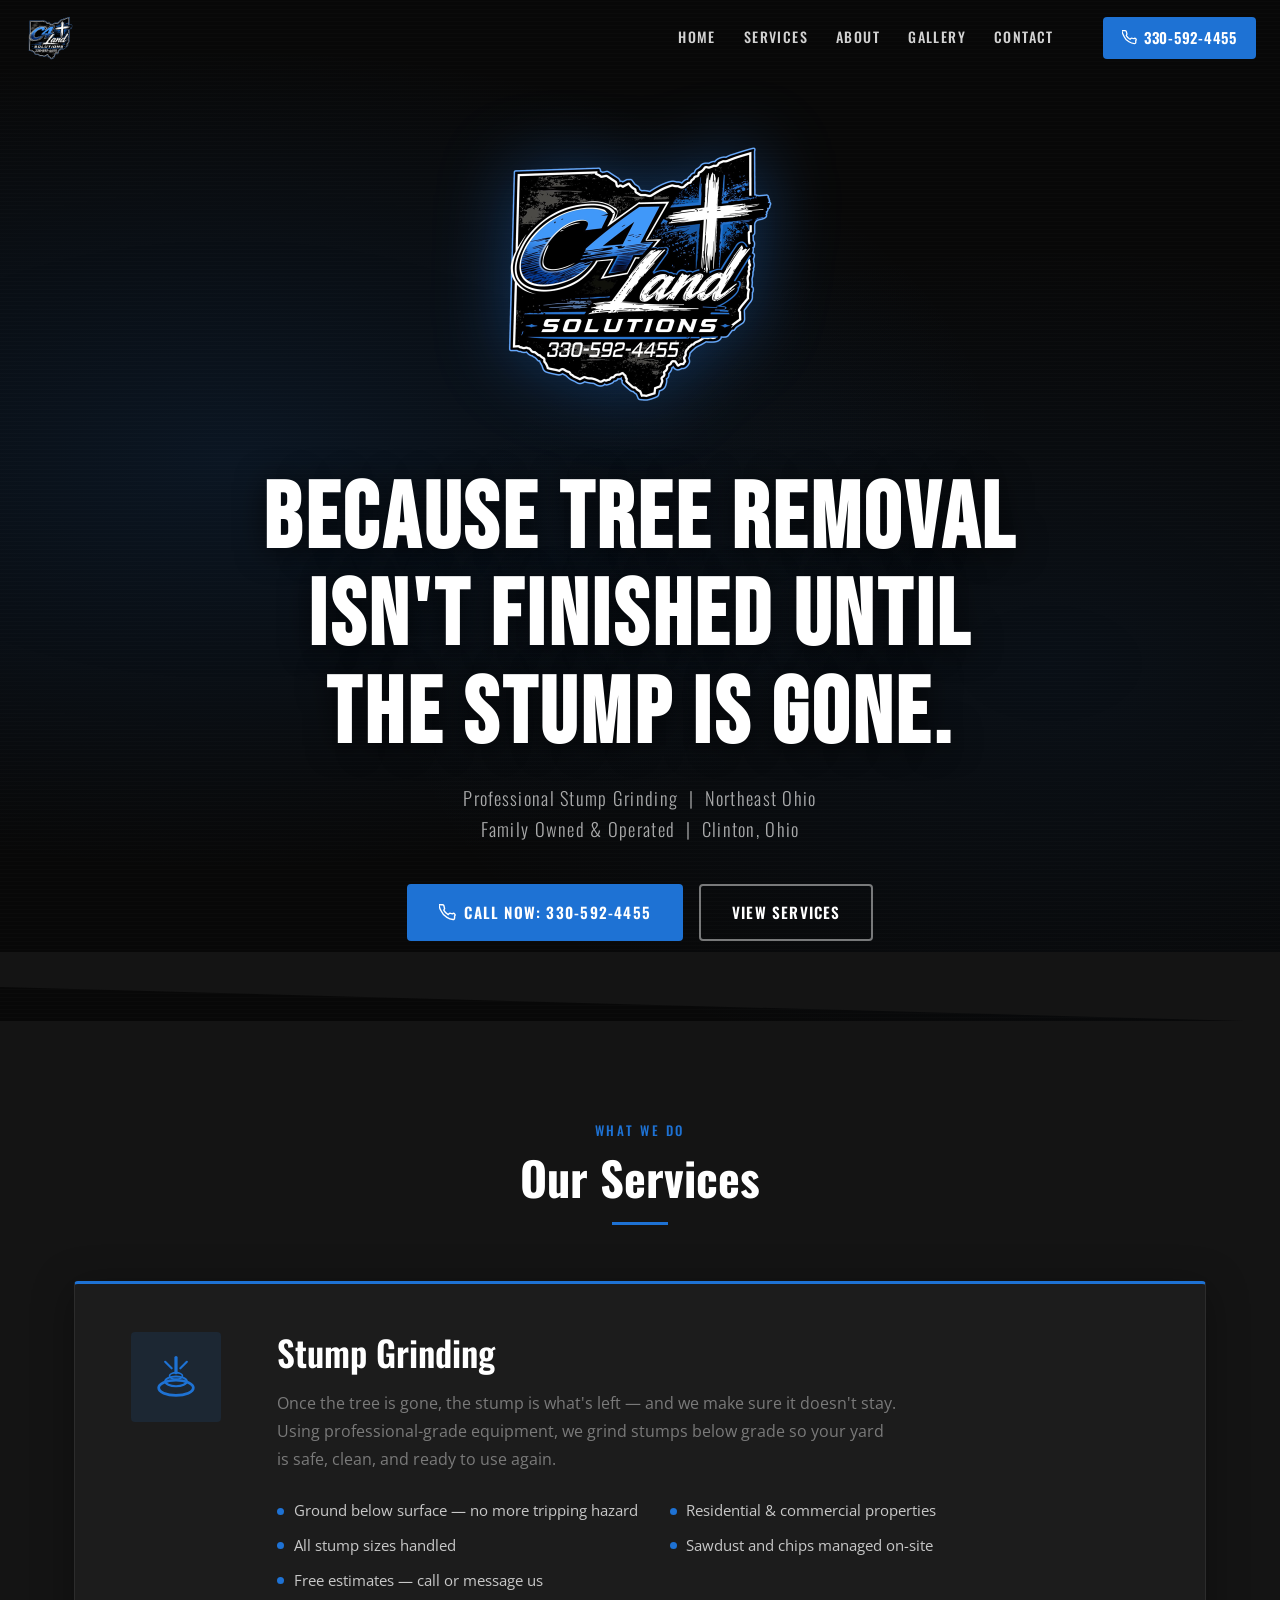
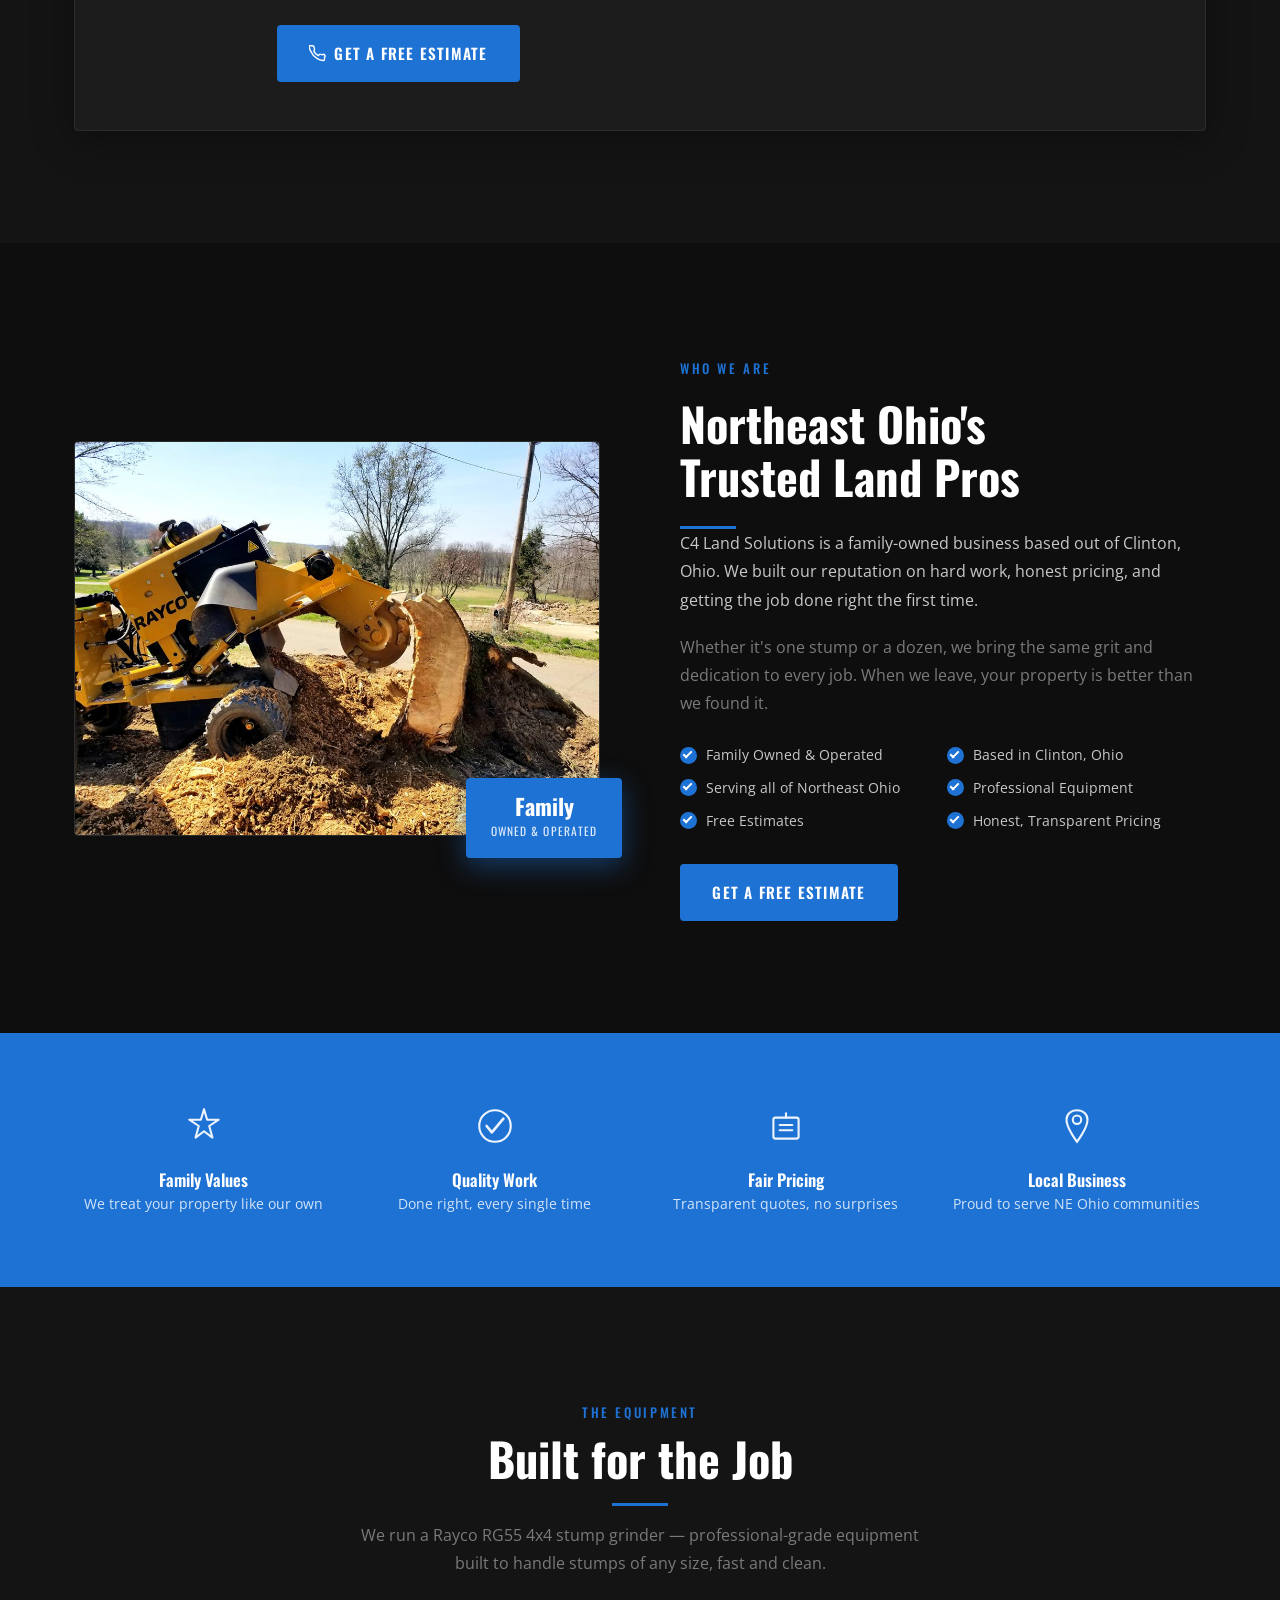
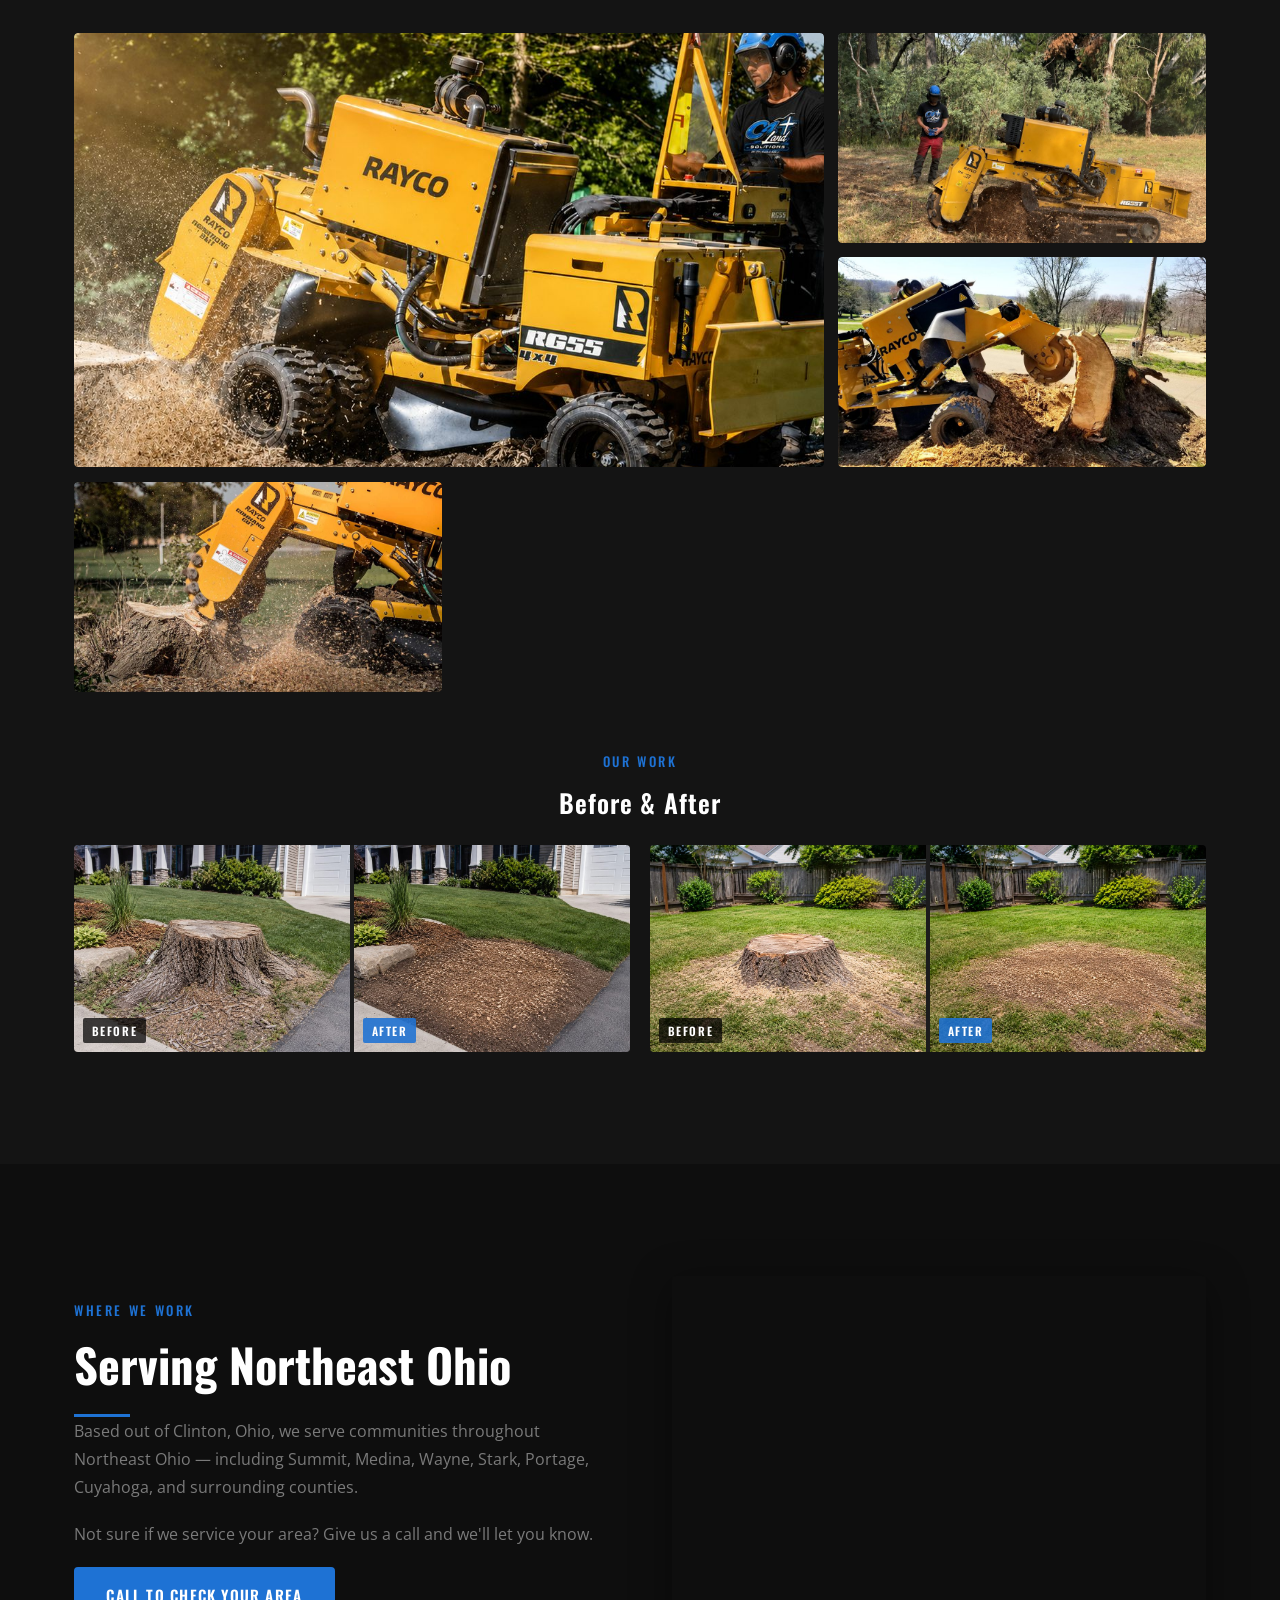
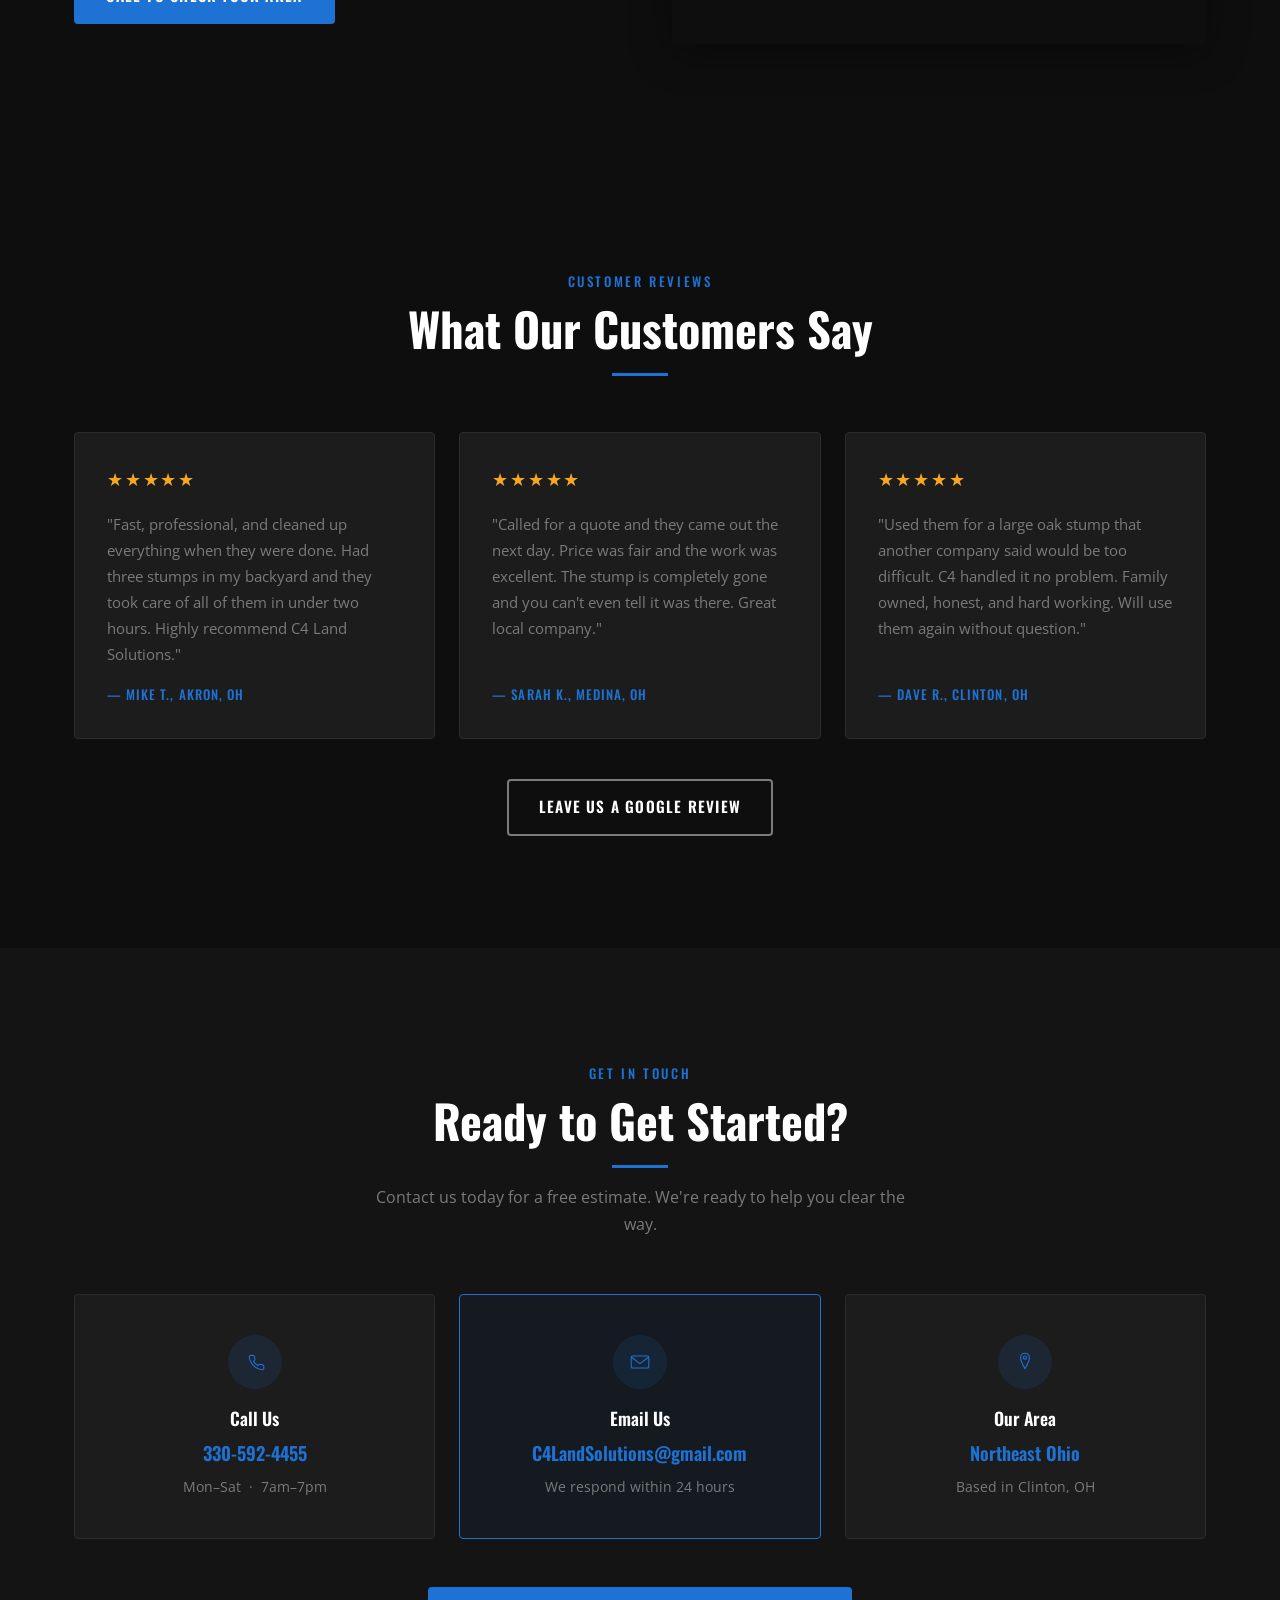
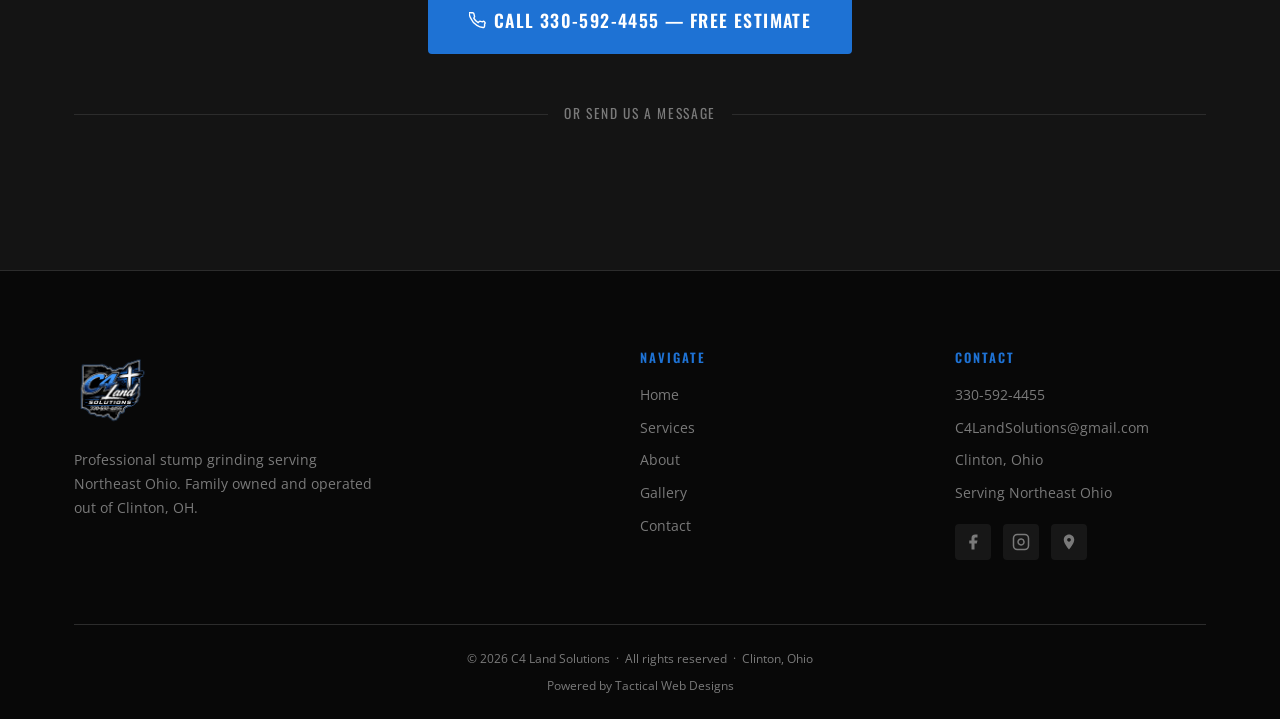
==== index.html @ 0bd0b74a "Add Google Map embed and testimonials section - Service area section: two-column layout with embedde" ====
<!DOCTYPE html>
<html lang="en">
<head>
  <meta charset="UTF-8">
  <meta name="viewport" content="width=device-width, initial-scale=1.0">
  <meta name="description" content="C4 Land Solutions - Professional stump grinding in Northeast Ohio. Family owned, based in Clinton, OH. Free estimates. Call 330-592-4455.">
  <title>C4 Land Solutions | Stump Grinding | Northeast Ohio</title>

  <!-- Canonical -->
  <link rel="canonical" href="https://c4landsolutions.com">

  <!-- Geo -->
  <meta name="geo.region" content="US-OH">
  <meta name="geo.placename" content="Clinton, Ohio">
  <meta name="geo.position" content="40.9267;-81.6068">
  <meta name="ICBM" content="40.9267, -81.6068">

  <!-- Open Graph -->
  <meta property="og:type" content="website">
  <meta property="og:url" content="https://c4landsolutions.com">
  <meta property="og:title" content="C4 Land Solutions | Stump Grinding | Northeast Ohio">
  <meta property="og:description" content="Professional stump grinding in Northeast Ohio. Family owned, based in Clinton, OH. Free estimates. Call 330-592-4455.">
  <meta property="og:image" content="https://c4landsolutions.com/images/optimized/logo.png">
  <meta property="og:image:width" content="640">
  <meta property="og:image:height" content="648">
  <meta property="og:image:alt" content="C4 Land Solutions logo">
  <meta property="og:locale" content="en_US">
  <meta property="og:site_name" content="C4 Land Solutions">

  <!-- Twitter Card -->
  <meta name="twitter:card" content="summary_large_image">
  <meta name="twitter:title" content="C4 Land Solutions | Stump Grinding | Northeast Ohio">
  <meta name="twitter:description" content="Professional stump grinding in Northeast Ohio. Family owned, based in Clinton, OH. Free estimates. Call 330-592-4455.">
  <meta name="twitter:image" content="https://c4landsolutions.com/images/optimized/logo.png">

  <!-- JSON-LD: LocalBusiness -->
  <script type="application/ld+json">
  {
    "@context": "https://schema.org",
    "@type": ["LocalBusiness", "HomeAndConstructionBusiness"],
    "@id": "https://c4landsolutions.com",
    "name": "C4 Land Solutions",
    "description": "Professional stump grinding serving Northeast Ohio. Family owned and operated out of Clinton, OH.",
    "url": "https://c4landsolutions.com",
    "telephone": "+13305924455",
    "email": "C4LandSolutions@gmail.com",
    "logo": "https://c4landsolutions.com/images/optimized/logo.png",
    "image": "https://c4landsolutions.com/images/optimized/logo.png",
    "priceRange": "$$",
    "address": {
      "@type": "PostalAddress",
      "addressLocality": "Clinton",
      "addressRegion": "OH",
      "addressCountry": "US"
    },
    "geo": {
      "@type": "GeoCoordinates",
      "latitude": 40.9267,
      "longitude": -81.6068
    },
    "areaServed": [
      { "@type": "County", "name": "Summit County", "addressRegion": "OH" },
      { "@type": "County", "name": "Medina County", "addressRegion": "OH" },
      { "@type": "County", "name": "Wayne County", "addressRegion": "OH" },
      { "@type": "County", "name": "Stark County", "addressRegion": "OH" },
      { "@type": "County", "name": "Portage County", "addressRegion": "OH" },
      { "@type": "County", "name": "Cuyahoga County", "addressRegion": "OH" }
    ],
    "hasOfferCatalog": {
      "@type": "OfferCatalog",
      "name": "Stump Grinding Services",
      "itemListElement": [
        { "@type": "Offer", "itemOffered": { "@type": "Service", "name": "Stump Grinding" } }
      ]
    },
    "sameAs": [
      "https://maps.app.goo.gl/whYMiTppYNXz398WA",
      "https://www.facebook.com/profile.php?id=61589663440318",
      "https://www.instagram.com/c4landsolutions/"
    ]
  }
  </script>

  <!-- JSON-LD: FAQ -->
  <script type="application/ld+json">
  {
    "@context": "https://schema.org",
    "@type": "FAQPage",
    "mainEntity": [
      {
        "@type": "Question",
        "name": "How much does stump grinding cost?",
        "acceptedAnswer": {
          "@type": "Answer",
          "text": "Stump grinding costs vary based on the size and number of stumps. C4 Land Solutions offers free estimates — call 330-592-4455 to get a quote for your property."
        }
      },
      {
        "@type": "Question",
        "name": "How long does stump grinding take?",
        "acceptedAnswer": {
          "@type": "Answer",
          "text": "Most residential stumps can be ground in 30 minutes to a few hours depending on size and accessibility. C4 Land Solutions works efficiently to minimize disruption to your property."
        }
      },
      {
        "@type": "Question",
        "name": "How deep do you grind the stump?",
        "acceptedAnswer": {
          "@type": "Answer",
          "text": "We grind stumps below grade — typically 6 to 12 inches below the surface — so the area can be seeded, filled, or built over without any stump interference."
        }
      },
      {
        "@type": "Question",
        "name": "Do you service my area in Northeast Ohio?",
        "acceptedAnswer": {
          "@type": "Answer",
          "text": "C4 Land Solutions serves Summit, Medina, Wayne, Stark, Portage, Cuyahoga, and surrounding counties in Northeast Ohio. Call 330-592-4455 to confirm we cover your location."
        }
      },
      {
        "@type": "Question",
        "name": "What happens to the wood chips after grinding?",
        "acceptedAnswer": {
          "@type": "Answer",
          "text": "The sawdust and wood chips produced during stump grinding are managed on-site. We leave the area clean and ready for your next project."
        }
      }
    ]
  }
  </script>

  <link rel="icon" type="image/png" href="images/optimized/favicon.png">
  <link rel="preconnect" href="https://fonts.googleapis.com">
  <link rel="preconnect" href="https://fonts.gstatic.com" crossorigin>
  <link href="https://fonts.googleapis.com/css2?family=Bebas+Neue&family=Oswald:wght@300;400;500;600;700&family=Open+Sans:wght@400;500;600&display=swap" rel="stylesheet">
  <link rel="stylesheet" href="css/styles.css">
  <script async defer src="https://app.visitortracking.com/assets/js/tracer.js"></script>
  <script>
    function init_tracer() {
      var tracer = new Tracer({
        websiteId: '1812bc40-e58f-4e08-8de2-85ec61a97bb6',
        async: true,
        debug: false
      });
    }
  </script>
</head>
<body>

  <!-- NAVIGATION -->
  <nav class="navbar" id="navbar">
    <div class="nav-container">
      <a href="#home" class="nav-logo">
        <img src="images/optimized/logo.png" alt="C4 Land Solutions" width="640" height="648">
      </a>
      <ul class="nav-menu" id="navMenu">
        <li><a href="#home" class="nav-link">Home</a></li>
        <li><a href="#services" class="nav-link">Services</a></li>
        <li><a href="#about" class="nav-link">About</a></li>
        <li><a href="#gallery" class="nav-link">Gallery</a></li>
        <li><a href="#contact" class="nav-link">Contact</a></li>
      </ul>
      <a href="tel:3305924455" class="nav-cta">
        <svg viewBox="0 0 24 24" fill="none" stroke="currentColor" stroke-width="2"><path d="M22 16.92v3a2 2 0 01-2.18 2 19.79 19.79 0 01-8.63-3.07A19.5 19.5 0 013.07 9.81a19.79 19.79 0 01-3.07-8.68A2 2 0 012 1h3a2 2 0 012 1.72c.127.96.361 1.903.7 2.81a2 2 0 01-.45 2.11L6.91 8.92a16 16 0 006 6l1.27-1.27a2 2 0 012.11-.45c.907.339 1.85.573 2.81.7A2 2 0 0122 16.92z"/></svg>
        330-592-4455
      </a>
      <button class="nav-toggle" id="navToggle" aria-label="Open menu" aria-controls="navMenu" aria-expanded="false">
        <span></span><span></span><span></span>
      </button>
    </div>
  </nav>

  <!-- HERO -->
  <section id="home" class="hero">
    <div class="hero-bg"></div>
    <div class="hero-content">
      <img src="images/optimized/logo.png" alt="C4 Land Solutions" class="hero-logo" width="640" height="648" fetchpriority="high">
      <h1 class="hero-headline">Because Tree Removal<br>Isn't Finished Until<br>the Stump Is Gone.</h1>
      <p class="hero-sub">Professional Stump Grinding &nbsp;|&nbsp; Northeast Ohio<br>Family Owned &amp; Operated &nbsp;|&nbsp; Clinton, Ohio</p>
      <div class="hero-ctas">
        <a href="tel:3305924455" class="btn btn-primary">
          <svg viewBox="0 0 24 24" fill="none" stroke="currentColor" stroke-width="2" class="btn-icon"><path d="M22 16.92v3a2 2 0 01-2.18 2 19.79 19.79 0 01-8.63-3.07A19.5 19.5 0 013.07 9.81a19.79 19.79 0 01-3.07-8.68A2 2 0 012 1h3a2 2 0 012 1.72c.127.96.361 1.903.7 2.81a2 2 0 01-.45 2.11L6.91 8.92a16 16 0 006 6l1.27-1.27a2 2 0 012.11-.45c.907.339 1.85.573 2.81.7A2 2 0 0122 16.92z"/></svg>
          Call Now: 330-592-4455
        </a>
        <a href="#services" class="btn btn-outline">View Services</a>
      </div>
    </div>
    <div class="hero-wave">
      <svg viewBox="0 0 1440 70" xmlns="http://www.w3.org/2000/svg" preserveAspectRatio="none">
        <polygon points="0,0 1440,0 1440,70 0,35" fill="#141414"/>
      </svg>
    </div>
  </section>

  <!-- SERVICES -->
  <section id="services" class="services">
    <div class="container">
      <div class="section-header">
        <span class="eyebrow">What We Do</span>
        <h2>Our Services</h2>
        <div class="divider"></div>
      </div>
      <div class="service-feature">
        <div class="service-feature-icon">
          <svg class="service-icon-lg" viewBox="0 0 48 48" fill="none" xmlns="http://www.w3.org/2000/svg">
            <ellipse cx="24" cy="34" rx="16" ry="7" stroke="currentColor" stroke-width="2.5"/>
            <ellipse cx="24" cy="28" rx="10" ry="4.5" stroke="currentColor" stroke-width="2"/>
            <ellipse cx="24" cy="23" rx="6" ry="3" stroke="currentColor" stroke-width="1.5"/>
            <line x1="24" y1="6" x2="24" y2="20" stroke="currentColor" stroke-width="3" stroke-linecap="round"/>
            <line x1="14" y1="10" x2="20" y2="16" stroke="currentColor" stroke-width="2" stroke-linecap="round"/>
            <line x1="34" y1="10" x2="28" y2="16" stroke="currentColor" stroke-width="2" stroke-linecap="round"/>
          </svg>
        </div>
        <div class="service-feature-body">
          <h3>Stump Grinding</h3>
          <p>Once the tree is gone, the stump is what's left — and we make sure it doesn't stay. Using professional-grade equipment, we grind stumps below grade so your yard is safe, clean, and ready to use again.</p>
          <ul class="service-feature-list">
            <li>Ground below surface — no more tripping hazard</li>
            <li>Residential &amp; commercial properties</li>
            <li>All stump sizes handled</li>
            <li>Sawdust and chips managed on-site</li>
            <li>Free estimates — call or message us</li>
          </ul>
          <a href="tel:3305924455" class="btn btn-primary">
            <svg viewBox="0 0 24 24" fill="none" stroke="currentColor" stroke-width="2" class="btn-icon"><path d="M22 16.92v3a2 2 0 01-2.18 2 19.79 19.79 0 01-8.63-3.07A19.5 19.5 0 013.07 9.81a19.79 19.79 0 01-3.07-8.68A2 2 0 012 1h3a2 2 0 012 1.72c.127.96.361 1.903.7 2.81a2 2 0 01-.45 2.11L6.91 8.92a16 16 0 006 6l1.27-1.27a2 2 0 012.11-.45c.907.339 1.85.573 2.81.7A2 2 0 0122 16.92z"/></svg>
            Get a Free Estimate
          </a>
        </div>
      </div>
    </div>
  </section>

  <!-- ABOUT -->
  <section id="about" class="about">
    <div class="container">
      <div class="about-grid">
        <div class="about-media">
          <div class="about-img-box">
            <img src="images/optimized/grinder-2.jpg" alt="C4 Land Solutions stump grinding equipment at work" class="about-img" width="1000" height="750" loading="lazy">
          </div>
          <div class="about-badge">
            <span class="badge-top">Family</span>
            <span class="badge-bot">Owned &amp; Operated</span>
          </div>
        </div>
        <div class="about-content">
          <span class="eyebrow">Who We Are</span>
          <h2>Northeast Ohio's<br>Trusted Land Pros</h2>
          <div class="divider left"></div>
          <p class="lead">C4 Land Solutions is a family-owned business based out of Clinton, Ohio. We built our reputation on hard work, honest pricing, and getting the job done right the first time.</p>
          <p>Whether it's one stump or a dozen, we bring the same grit and dedication to every job. When we leave, your property is better than we found it.</p>
          <ul class="feature-list">
            <li><span class="check"></span>Family Owned &amp; Operated</li>
            <li><span class="check"></span>Based in Clinton, Ohio</li>
            <li><span class="check"></span>Serving all of Northeast Ohio</li>
            <li><span class="check"></span>Professional Equipment</li>
            <li><span class="check"></span>Free Estimates</li>
            <li><span class="check"></span>Honest, Transparent Pricing</li>
          </ul>
          <a href="tel:3305924455" class="btn btn-primary">Get a Free Estimate</a>
        </div>
      </div>
    </div>
  </section>

  <!-- WHY US BANNER -->
  <div class="why-banner">
    <div class="container">
      <div class="why-grid">
        <div class="why-item">
          <svg class="why-icon" viewBox="0 0 40 40" fill="none" xmlns="http://www.w3.org/2000/svg">
            <path d="M20 4 L23 14 H34 L25 20 L28 31 L20 25 L12 31 L15 20 L6 14 H17 Z" stroke="currentColor" stroke-width="2" stroke-linejoin="round"/>
          </svg>
          <h4>Family Values</h4>
          <p>We treat your property like our own</p>
        </div>
        <div class="why-item">
          <svg class="why-icon" viewBox="0 0 40 40" fill="none" xmlns="http://www.w3.org/2000/svg">
            <circle cx="20" cy="20" r="15" stroke="currentColor" stroke-width="2"/>
            <path d="M12 20 L17 26 L28 13" stroke="currentColor" stroke-width="2.5" stroke-linecap="round" stroke-linejoin="round"/>
          </svg>
          <h4>Quality Work</h4>
          <p>Done right, every single time</p>
        </div>
        <div class="why-item">
          <svg class="why-icon" viewBox="0 0 40 40" fill="none" xmlns="http://www.w3.org/2000/svg">
            <rect x="8" y="12" width="24" height="20" rx="2" stroke="currentColor" stroke-width="2"/>
            <line x1="20" y1="8" x2="20" y2="12" stroke="currentColor" stroke-width="2" stroke-linecap="round"/>
            <line x1="14" y1="19" x2="26" y2="19" stroke="currentColor" stroke-width="2" stroke-linecap="round"/>
            <line x1="14" y1="24" x2="26" y2="24" stroke="currentColor" stroke-width="2" stroke-linecap="round"/>
          </svg>
          <h4>Fair Pricing</h4>
          <p>Transparent quotes, no surprises</p>
        </div>
        <div class="why-item">
          <svg class="why-icon" viewBox="0 0 40 40" fill="none" xmlns="http://www.w3.org/2000/svg">
            <path d="M20 5 C14 5 10 9 10 14 C10 22 20 35 20 35 C20 35 30 22 30 14 C30 9 26 5 20 5 Z" stroke="currentColor" stroke-width="2"/>
            <circle cx="20" cy="14" r="4" stroke="currentColor" stroke-width="2"/>
          </svg>
          <h4>Local Business</h4>
          <p>Proud to serve NE Ohio communities</p>
        </div>
      </div>
    </div>
  </div>

  <!-- GALLERY -->
  <section id="gallery" class="gallery">
    <div class="container">
      <div class="section-header">
        <span class="eyebrow">The Equipment</span>
        <h2>Built for the Job</h2>
        <div class="divider"></div>
        <p class="section-sub">We run a Rayco RG55 4x4 stump grinder — professional-grade equipment built to handle stumps of any size, fast and clean.</p>
      </div>
      <div class="gallery-grid">
        <div class="gallery-item gallery-large">
          <img src="images/optimized/stump-2.jpg" alt="C4 Land Solutions operator running Rayco RG55 stump grinder" class="gallery-img" width="1100" height="1100" loading="lazy">
        </div>
        <div class="gallery-item">
          <img src="images/optimized/stump-1.jpg" alt="C4 Land Solutions stump grinding operation" class="gallery-img" width="1000" height="750" loading="lazy">
        </div>
        <div class="gallery-item">
          <img src="images/optimized/grinder-2.jpg" alt="Stump being ground down" class="gallery-img" width="1000" height="750" loading="lazy">
        </div>
        <div class="gallery-item">
          <img src="images/optimized/grinder-4.jpg" alt="Rayco RG55 grinding stump close up" class="gallery-img" width="1000" height="667" loading="lazy">
        </div>
      </div>

      <!-- Before & After -->
      <div class="ba-header">
        <span class="eyebrow">Our Work</span>
        <h3>Before &amp; After</h3>
      </div>
      <div class="ba-grid">
        <div class="ba-pair">
          <div class="ba-item">
            <img src="images/optimized/before-1.jpg" alt="Stump in front yard before grinding" width="900" height="675" loading="lazy">
            <span class="ba-label ba-before">Before</span>
          </div>
          <div class="ba-item">
            <img src="images/optimized/after-1.jpg" alt="Clean front yard after stump removal" width="900" height="675" loading="lazy">
            <span class="ba-label ba-after">After</span>
          </div>
        </div>
        <div class="ba-pair">
          <div class="ba-item">
            <img src="images/optimized/before-2.jpg" alt="Large stump in backyard before grinding" width="900" height="675" loading="lazy">
            <span class="ba-label ba-before">Before</span>
          </div>
          <div class="ba-item">
            <img src="images/optimized/after-2.jpg" alt="Clean backyard after stump removal" width="900" height="675" loading="lazy">
            <span class="ba-label ba-after">After</span>
          </div>
        </div>
      </div>
    </div>
  </section>

  <!-- SERVICE AREA -->
  <section class="service-area">
    <div class="container">
      <div class="area-grid">
        <div class="area-content">
          <span class="eyebrow">Where We Work</span>
          <h2>Serving Northeast Ohio</h2>
          <div class="divider left"></div>
          <p>Based out of Clinton, Ohio, we serve communities throughout Northeast Ohio — including Summit, Medina, Wayne, Stark, Portage, Cuyahoga, and surrounding counties.</p>
          <p>Not sure if we service your area? Give us a call and we'll let you know.</p>
          <a href="tel:3305924455" class="btn btn-primary">Call to Check Your Area</a>
        </div>
        <div class="area-map">
          <iframe
            src="https://maps.google.com/maps?q=40.9267,-81.6068&z=10&output=embed"
            width="100%"
            height="360"
            style="border:0; border-radius: 4px;"
            allowfullscreen
            loading="lazy"
            referrerpolicy="no-referrer-when-downgrade"
            title="C4 Land Solutions service area map">
          </iframe>
        </div>
      </div>
    </div>
  </section>

  <!-- TESTIMONIALS -->
  <section class="testimonials">
    <div class="container">
      <div class="section-header">
        <span class="eyebrow">Customer Reviews</span>
        <h2>What Our Customers Say</h2>
        <div class="divider"></div>
      </div>
      <div class="testimonial-grid">
        <div class="testimonial-card">
          <div class="testimonial-stars">&#9733;&#9733;&#9733;&#9733;&#9733;</div>
          <p>"Fast, professional, and cleaned up everything when they were done. Had three stumps in my backyard and they took care of all of them in under two hours. Highly recommend C4 Land Solutions."</p>
          <div class="testimonial-author">— Mike T., Akron, OH</div>
        </div>
        <div class="testimonial-card">
          <div class="testimonial-stars">&#9733;&#9733;&#9733;&#9733;&#9733;</div>
          <p>"Called for a quote and they came out the next day. Price was fair and the work was excellent. The stump is completely gone and you can't even tell it was there. Great local company."</p>
          <div class="testimonial-author">— Sarah K., Medina, OH</div>
        </div>
        <div class="testimonial-card">
          <div class="testimonial-stars">&#9733;&#9733;&#9733;&#9733;&#9733;</div>
          <p>"Used them for a large oak stump that another company said would be too difficult. C4 handled it no problem. Family owned, honest, and hard working. Will use them again without question."</p>
          <div class="testimonial-author">— Dave R., Clinton, OH</div>
        </div>
      </div>
      <div class="testimonial-cta">
        <a href="https://maps.app.goo.gl/whYMiTppYNXz398WA" target="_blank" rel="noopener" class="btn btn-outline">Leave Us a Google Review</a>
      </div>
    </div>
  </section>

  <!-- CONTACT -->
  <section id="contact" class="contact">
    <div class="container">
      <div class="section-header">
        <span class="eyebrow">Get In Touch</span>
        <h2>Ready to Get Started?</h2>
        <div class="divider"></div>
        <p class="section-sub">Contact us today for a free estimate. We're ready to help you clear the way.</p>
      </div>
      <div class="contact-cards">
        <div class="contact-card">
          <div class="contact-icon-wrap">
            <svg viewBox="0 0 40 40" fill="none" stroke="currentColor" stroke-width="2" xmlns="http://www.w3.org/2000/svg">
              <path d="M36 27.5v4a2.67 2.67 0 01-2.9 2.67 26.38 26.38 0 01-11.5-4.09 26 26 0 01-8-8 26.38 26.38 0 01-4.09-11.57A2.67 2.67 0 0112.13 8h4a2.67 2.67 0 012.67 2.29c.17 1.28.48 2.54.93 3.75a2.67 2.67 0 01-.6 2.81l-1.69 1.69a21.33 21.33 0 008 8l1.69-1.69a2.67 2.67 0 012.81-.6c1.21.45 2.47.76 3.75.93A2.67 2.67 0 0136 27.5z"/>
            </svg>
          </div>
          <h3>Call Us</h3>
          <a href="tel:3305924455" class="contact-val">330-592-4455</a>
          <p>Mon–Sat &nbsp;·&nbsp; 7am–7pm</p>
        </div>
        <div class="contact-card featured">
          <div class="contact-icon-wrap">
            <svg viewBox="0 0 40 40" fill="none" stroke="currentColor" stroke-width="2" xmlns="http://www.w3.org/2000/svg">
              <rect x="4" y="9" width="32" height="22" rx="3"/>
              <polyline points="4,11 20,23 36,11"/>
            </svg>
          </div>
          <h3>Email Us</h3>
          <a href="mailto:C4LandSolutions@gmail.com" class="contact-val">C4LandSolutions@gmail.com</a>
          <p>We respond within 24 hours</p>
        </div>
        <div class="contact-card">
          <div class="contact-icon-wrap">
            <svg viewBox="0 0 40 40" fill="none" stroke="currentColor" stroke-width="2" xmlns="http://www.w3.org/2000/svg">
              <path d="M20 4C15.6 4 12 7.6 12 12c0 7 8 20 8 20s8-13 8-20c0-4.4-3.6-8-8-8z"/>
              <circle cx="20" cy="12" r="3"/>
            </svg>
          </div>
          <h3>Our Area</h3>
          <span class="contact-val">Northeast Ohio</span>
          <p>Based in Clinton, OH</p>
        </div>
      </div>
      <div class="contact-cta">
        <a href="tel:3305924455" class="btn btn-primary btn-xl">
          <svg viewBox="0 0 24 24" fill="none" stroke="currentColor" stroke-width="2" class="btn-icon"><path d="M22 16.92v3a2 2 0 01-2.18 2 19.79 19.79 0 01-8.63-3.07A19.5 19.5 0 013.07 9.81a19.79 19.79 0 01-3.07-8.68A2 2 0 012 1h3a2 2 0 012 1.72c.127.96.361 1.903.7 2.81a2 2 0 01-.45 2.11L6.91 8.92a16 16 0 006 6l1.27-1.27a2 2 0 012.11-.45c.907.339 1.85.573 2.81.7A2 2 0 0122 16.92z"/></svg>
          Call 330-592-4455 — Free Estimate
        </a>
      </div>

      <div class="contact-form-wrap">
        <div class="form-divider">
          <span>Or send us a message</span>
        </div>
        <div class="deftform" data-form-id="178df8f3-1b4f-4d75-93d8-7aeccfc4ead7" data-form-width="100%" data-form-align="center" data-form-auto-height="1"></div>
        <script src="https://cdn.deftform.com/embed.js"></script>
      </div>
    </div>
  </section>

  <!-- FOOTER -->
  <footer class="footer">
    <div class="container">
      <div class="footer-grid">
        <div class="footer-brand">
          <img src="images/optimized/logo.png" alt="C4 Land Solutions" class="footer-logo" loading="lazy">
          <p>Professional stump grinding serving Northeast Ohio. Family owned and operated out of Clinton, OH.</p>
        </div>
        <div class="footer-col">
          <h4>Navigate</h4>
          <ul>
            <li><a href="#home">Home</a></li>
            <li><a href="#services">Services</a></li>
            <li><a href="#about">About</a></li>
            <li><a href="#gallery">Gallery</a></li>
            <li><a href="#contact">Contact</a></li>
          </ul>
        </div>
        <div class="footer-col">
          <h4>Contact</h4>
          <ul>
            <li><a href="tel:3305924455">330-592-4455</a></li>
            <li><a href="mailto:C4LandSolutions@gmail.com">C4LandSolutions@gmail.com</a></li>
            <li>Clinton, Ohio</li>
            <li>Serving Northeast Ohio</li>
          </ul>
          <div class="footer-social">
            <a href="https://www.facebook.com/profile.php?id=61589663440318" target="_blank" rel="noopener" aria-label="Facebook">
              <svg viewBox="0 0 24 24" fill="currentColor" width="18" height="18"><path d="M18 2h-3a5 5 0 00-5 5v3H7v4h3v8h4v-8h3l1-4h-4V7a1 1 0 011-1h3z"/></svg>
            </a>
            <a href="https://www.instagram.com/c4landsolutions/" target="_blank" rel="noopener" aria-label="Instagram">
              <svg viewBox="0 0 24 24" fill="none" stroke="currentColor" stroke-width="2" width="18" height="18"><rect x="2" y="2" width="20" height="20" rx="5" ry="5"/><path d="M16 11.37A4 4 0 1112.63 8 4 4 0 0116 11.37z"/><line x1="17.5" y1="6.5" x2="17.51" y2="6.5"/></svg>
            </a>
            <a href="https://maps.app.goo.gl/whYMiTppYNXz398WA" target="_blank" rel="noopener" aria-label="Google Business Profile">
              <svg viewBox="0 0 24 24" fill="currentColor" width="18" height="18"><path d="M12 2C8.13 2 5 5.13 5 9c0 5.25 7 13 7 13s7-7.75 7-13c0-3.87-3.13-7-7-7zm0 9.5c-1.38 0-2.5-1.12-2.5-2.5s1.12-2.5 2.5-2.5 2.5 1.12 2.5 2.5-1.12 2.5-2.5 2.5z"/></svg>
            </a>
          </div>
        </div>
      </div>
      <div class="footer-bottom">
        <p>&copy; <span id="year"></span> C4 Land Solutions &nbsp;·&nbsp; All rights reserved &nbsp;·&nbsp; Clinton, Ohio</p>
        <p class="footer-powered">Powered by <a href="https://tacticalwebdesigns.com/" target="_blank" rel="noopener">Tactical Web Designs</a></p>
      </div>
    </div>
  </footer>

  <script src="js/main.js"></script>
</body>
</html>
---- css/styles.css ----
/* C4 Land Solutions — styles.css */

:root {
  --blue:       #1e72d4;
  --blue-dark:  #1558a6;
  --blue-glow:  rgba(30, 114, 212, 0.22);
  --black:      #080808;
  --dark-1:     #0e0e0e;
  --dark-2:     #141414;
  --dark-3:     #1c1c1c;
  --border:     #2c2c2c;
  --white:      #ffffff;
  --text:       #c8c8c8;
  --muted:      #7a7a7a;
  --radius:     4px;
  --ease:       0.25s ease;
}

*, *::before, *::after { box-sizing: border-box; margin: 0; padding: 0; }

html {
  scroll-behavior: smooth;
  scroll-padding-top: 76px;
}

body {
  font-family: 'Open Sans', sans-serif;
  font-size: 16px;
  line-height: 1.7;
  color: var(--text);
  background: var(--dark-1);
  overflow-x: hidden;
}

img { max-width: 100%; height: auto; display: block; }
a   { color: inherit; text-decoration: none; }
ul  { list-style: none; }

/* Typography */
h1, h2, h3, h4 {
  font-family: 'Oswald', sans-serif;
  font-weight: 700;
  line-height: 1.15;
  color: var(--white);
}

h2 { font-size: clamp(1.9rem, 4vw, 2.9rem); }
h3 { font-size: 1.3rem; font-weight: 600; }
h4 { font-size: 1.05rem; font-weight: 600; }

/* Utility */
.container {
  max-width: 1180px;
  margin: 0 auto;
  padding: 0 1.5rem;
}

.section-header {
  text-align: center;
  margin-bottom: 3.5rem;
}

.section-sub {
  color: var(--muted);
  margin-top: 1rem;
  max-width: 560px;
  margin-left: auto;
  margin-right: auto;
}

.eyebrow {
  display: inline-block;
  font-family: 'Oswald', sans-serif;
  font-size: 0.82rem;
  font-weight: 500;
  letter-spacing: 0.2em;
  text-transform: uppercase;
  color: var(--blue);
  margin-bottom: 0.6rem;
}

.divider {
  width: 56px;
  height: 3px;
  background: var(--blue);
  margin: 1.1rem auto 0;
}

.divider.left { margin-left: 0; }

/* Buttons */
.btn {
  display: inline-flex;
  align-items: center;
  gap: 0.5rem;
  font-family: 'Oswald', sans-serif;
  font-size: 0.95rem;
  font-weight: 600;
  letter-spacing: 0.08em;
  text-transform: uppercase;
  padding: 0.85rem 1.9rem;
  border: 2px solid transparent;
  border-radius: var(--radius);
  transition: background var(--ease), border-color var(--ease), color var(--ease), transform 0.15s ease, box-shadow var(--ease);
  white-space: nowrap;
  cursor: pointer;
}

.btn:hover  { transform: translateY(-2px); }
.btn:active { transform: translateY(0); }

.btn-primary {
  background: var(--blue);
  border-color: var(--blue);
  color: var(--white);
}

.btn-primary:hover {
  background: var(--blue-dark);
  border-color: var(--blue-dark);
  box-shadow: 0 6px 24px var(--blue-glow);
}

.btn-outline {
  background: transparent;
  border-color: rgba(255,255,255,0.45);
  color: var(--white);
}

.btn-outline:hover {
  border-color: var(--white);
  background: rgba(255,255,255,0.07);
}

.btn-xl { font-size: 1.1rem; padding: 1.05rem 2.4rem; }
.btn-icon { width: 17px; height: 17px; flex-shrink: 0; }

/* Fade-in animation */
.fade-up {
  opacity: 0;
  transform: translateY(22px);
  transition: opacity 0.55s ease, transform 0.55s ease;
}

.fade-up.visible {
  opacity: 1;
  transform: translateY(0);
}

/* ── NAVBAR ─────────────────────────── */
.navbar {
  position: fixed;
  top: 0; left: 0; right: 0;
  z-index: 1000;
  background: transparent;
  transition: background var(--ease), box-shadow var(--ease);
}

.navbar.scrolled {
  background: rgba(8,8,8,0.96);
  box-shadow: 0 2px 20px rgba(0,0,0,0.5);
}

.nav-container {
  max-width: 1280px;
  margin: 0 auto;
  padding: 0 1.5rem;
  height: 76px;
  display: flex;
  align-items: center;
  gap: 1.5rem;
}

.nav-logo img { height: 54px; width: auto; }

.nav-menu {
  display: flex;
  align-items: center;
  gap: 0.15rem;
  margin-left: auto;
}

.nav-link {
  font-family: 'Oswald', sans-serif;
  font-size: 0.88rem;
  font-weight: 500;
  letter-spacing: 0.1em;
  text-transform: uppercase;
  color: rgba(255,255,255,0.82);
  padding: 0.45rem 0.8rem;
  border-radius: var(--radius);
  transition: color var(--ease), background var(--ease);
}

.nav-link:hover {
  color: var(--white);
  background: rgba(255,255,255,0.07);
}

.nav-cta {
  display: flex;
  align-items: center;
  gap: 0.45rem;
  font-family: 'Oswald', sans-serif;
  font-size: 0.92rem;
  font-weight: 600;
  letter-spacing: 0.05em;
  color: var(--white);
  background: var(--blue);
  padding: 0.55rem 1.2rem;
  border-radius: var(--radius);
  margin-left: 0.75rem;
  transition: background var(--ease);
  white-space: nowrap;
}

.nav-cta svg { width: 15px; height: 15px; flex-shrink: 0; }
.nav-cta:hover { background: var(--blue-dark); }

.nav-toggle {
  display: none;
  flex-direction: column;
  gap: 5px;
  background: none;
  border: none;
  cursor: pointer;
  padding: 0.45rem;
  margin-left: auto;
}

.nav-toggle span {
  display: block;
  width: 25px;
  height: 2px;
  background: var(--white);
  border-radius: 2px;
  transition: all 0.3s ease;
}

.nav-toggle.open span:nth-child(1) { transform: rotate(45deg) translate(5px, 5px); }
.nav-toggle.open span:nth-child(2) { opacity: 0; transform: scaleX(0); }
.nav-toggle.open span:nth-child(3) { transform: rotate(-45deg) translate(5px, -5px); }

/* ── HERO ────────────────────────────── */
.hero {
  position: relative;
  min-height: 100vh;
  display: flex;
  align-items: center;
  justify-content: center;
  background: var(--black);
  overflow: hidden;
}

.hero-bg {
  position: absolute;
  inset: 0;
  background:
    radial-gradient(ellipse at 18% 45%, rgba(30,114,212,0.13) 0%, transparent 52%),
    radial-gradient(ellipse at 82% 65%, rgba(30,114,212,0.07) 0%, transparent 45%),
    repeating-linear-gradient(0deg, transparent, transparent 3px, rgba(255,255,255,0.011) 3px, rgba(255,255,255,0.011) 4px);
  pointer-events: none;
}

.hero-content {
  position: relative;
  z-index: 2;
  text-align: center;
  padding: 7rem 1.5rem 5rem;
  max-width: 860px;
}

.hero-logo {
  width: min(320px, 72vw);
  margin: 0 auto 2.25rem;
  filter: drop-shadow(0 0 36px rgba(30,114,212,0.38));
}

.hero-headline {
  font-family: 'Bebas Neue', sans-serif;
  font-size: clamp(2.2rem, 8vw, 5.8rem);
  letter-spacing: 0.04em;
  line-height: 1.05;
  color: var(--white);
  margin-bottom: 1.1rem;
  text-shadow: 0 3px 30px rgba(0,0,0,0.7);
}

.hero-sub {
  font-family: 'Oswald', sans-serif;
  font-size: clamp(0.9rem, 2.2vw, 1.15rem);
  font-weight: 300;
  letter-spacing: 0.07em;
  color: rgba(255,255,255,0.65);
  margin-bottom: 2.5rem;
  line-height: 1.7;
}

.hero-ctas {
  display: flex;
  gap: 1rem;
  justify-content: center;
  flex-wrap: wrap;
}

.hero-wave {
  position: absolute;
  bottom: -1px; left: 0; right: 0;
  z-index: 2;
  line-height: 0;
}

.hero-wave svg { width: 100%; height: 70px; }

/* ── SERVICES ───────────────────────── */
.services {
  background: var(--dark-2);
  padding: 6rem 0 7rem;
}

.service-feature {
  display: flex;
  gap: 3.5rem;
  align-items: flex-start;
  background: var(--dark-3);
  border: 1px solid var(--border);
  border-top: 3px solid var(--blue);
  border-radius: var(--radius);
  padding: 3rem 3.5rem;
  box-shadow: 0 8px 40px rgba(0,0,0,0.35);
}

.service-feature-icon {
  flex-shrink: 0;
  width: 90px;
  height: 90px;
  background: rgba(30,114,212,0.12);
  border-radius: var(--radius);
  display: flex;
  align-items: center;
  justify-content: center;
}

.service-icon-lg { width: 52px; height: 52px; color: var(--blue); }

.service-feature-body h3 {
  font-size: clamp(1.6rem, 3vw, 2.2rem);
  margin-bottom: 1rem;
}

.service-feature-body > p {
  color: var(--muted);
  line-height: 1.75;
  margin-bottom: 1.6rem;
  max-width: 620px;
}

.service-feature-list {
  list-style: none;
  display: grid;
  grid-template-columns: 1fr 1fr;
  gap: 0.6rem 2rem;
  margin-bottom: 2rem;
}

.service-feature-list li {
  color: var(--text);
  font-size: 0.93rem;
  display: flex;
  align-items: center;
  gap: 0.6rem;
}

.service-feature-list li::before {
  content: '';
  display: inline-block;
  width: 7px;
  height: 7px;
  border-radius: 50%;
  background: var(--blue);
  flex-shrink: 0;
}

/* ── ABOUT ───────────────────────────── */
.about {
  background: var(--dark-1);
  padding: 7rem 0;
}

.about-grid {
  display: grid;
  grid-template-columns: 1fr 1fr;
  gap: 5rem;
  align-items: center;
}

.about-media { position: relative; }

.about-img-box {
  aspect-ratio: 4 / 3;
  background: var(--dark-3);
  border: 1px solid var(--border);
  border-radius: var(--radius);
  overflow: hidden;
}

.about-img-inner {
  width: 100%;
  height: 100%;
  display: flex;
  flex-direction: column;
  align-items: center;
  justify-content: center;
  gap: 0.75rem;
  color: var(--muted);
  padding: 2rem;
}

.ph-icon { width: 64px; height: 64px; opacity: 0.3; }

.about-img-inner span {
  font-family: 'Oswald', sans-serif;
  font-size: 0.8rem;
  letter-spacing: 0.12em;
  text-transform: uppercase;
  opacity: 0.45;
}

.about-badge {
  position: absolute;
  bottom: -1.4rem;
  right: -1.4rem;
  background: var(--blue);
  color: var(--white);
  padding: 1.1rem 1.6rem;
  border-radius: var(--radius);
  text-align: center;
  box-shadow: 0 8px 28px rgba(30,114,212,0.45);
}

.badge-top {
  display: block;
  font-family: 'Oswald', sans-serif;
  font-size: 1.4rem;
  font-weight: 700;
  line-height: 1;
}

.badge-bot {
  display: block;
  font-family: 'Oswald', sans-serif;
  font-size: 0.72rem;
  letter-spacing: 0.09em;
  text-transform: uppercase;
  opacity: 0.85;
  margin-top: 0.2rem;
}

.about-content h2 { margin: 0.45rem 0 1.4rem; }
.about-content p   { color: var(--muted); margin-bottom: 1.2rem; line-height: 1.75; }
.about-content .lead { color: var(--text); font-size: 1.02rem; }

.feature-list {
  display: grid;
  grid-template-columns: 1fr 1fr;
  gap: 0.55rem;
  margin: 1.6rem 0 2rem;
}

.feature-list li {
  display: flex;
  align-items: center;
  gap: 0.55rem;
  font-size: 0.88rem;
  color: var(--text);
}

.check {
  display: inline-block;
  width: 17px;
  height: 17px;
  border-radius: 50%;
  background: var(--blue);
  flex-shrink: 0;
  position: relative;
}

.check::after {
  content: '';
  position: absolute;
  top: 4px; left: 3px;
  width: 9px; height: 5px;
  border-left: 2px solid white;
  border-bottom: 2px solid white;
  transform: rotate(-45deg);
}

/* ── WHY BANNER ─────────────────────── */
.why-banner {
  background: var(--blue);
  padding: 4.5rem 0;
}

.why-grid {
  display: grid;
  grid-template-columns: repeat(4, 1fr);
  gap: 2rem;
}

.why-item { text-align: center; color: var(--white); }

.why-icon {
  width: 42px;
  height: 42px;
  margin: 0 auto 0.9rem;
  color: white;
  opacity: 0.92;
}

.why-item h4 { font-size: 1.05rem; margin-bottom: 0.3rem; color: var(--white); }
.why-item p  { font-size: 0.85rem; opacity: 0.8; line-height: 1.5; }

/* ── GALLERY ────────────────────────── */
.gallery {
  background: var(--dark-2);
  padding: 7rem 0;
}

.gallery-grid {
  display: grid;
  grid-template-columns: repeat(3, 1fr);
  grid-auto-rows: 210px;
  gap: 0.9rem;
}

.gallery-large {
  grid-column: span 2;
  grid-row: span 2;
}

.gallery-ph {
  width: 100%;
  height: 100%;
  background: var(--dark-3);
  border: 1px solid var(--border);
  border-radius: var(--radius);
  display: flex;
  align-items: center;
  justify-content: center;
  transition: border-color var(--ease), background var(--ease);
  cursor: default;
}

.gallery-ph:hover {
  border-color: rgba(30,114,212,0.5);
  background: rgba(30,114,212,0.04);
}

.gallery-ph span {
  font-family: 'Oswald', sans-serif;
  font-size: 0.82rem;
  letter-spacing: 0.14em;
  text-transform: uppercase;
  color: var(--muted);
  opacity: 0.65;
}

.gallery-img {
  width: 100%;
  height: 100%;
  object-fit: cover;
  border-radius: var(--radius);
  display: block;
  transition: transform 0.4s ease;
}

.gallery-item:hover .gallery-img {
  transform: scale(1.03);
}

.gallery-item { overflow: hidden; border-radius: var(--radius); }

.about-img {
  width: 100%;
  height: 100%;
  object-fit: cover;
  display: block;
}

/* ── BEFORE & AFTER ─────────────────── */
.ba-header {
  text-align: center;
  margin: 3.5rem 0 1.75rem;
}

.ba-header h3 {
  font-size: 1.6rem;
  letter-spacing: 0.04em;
  margin-top: 0.4rem;
}

.ba-grid {
  display: grid;
  grid-template-columns: 1fr 1fr;
  gap: 1.25rem;
}

.ba-pair {
  display: grid;
  grid-template-columns: 1fr 1fr;
  gap: 4px;
  border-radius: var(--radius);
  overflow: hidden;
  background: var(--dark-3);
}

.ba-item {
  position: relative;
  aspect-ratio: 4 / 3;
  overflow: hidden;
}

.ba-item img {
  width: 100%;
  height: 100%;
  object-fit: cover;
  display: block;
  transition: transform 0.4s ease;
}

.ba-item:hover img { transform: scale(1.04); }

.ba-label {
  position: absolute;
  bottom: 0.55rem;
  left: 0.55rem;
  font-family: 'Oswald', sans-serif;
  font-size: 0.72rem;
  font-weight: 600;
  letter-spacing: 0.14em;
  text-transform: uppercase;
  padding: 0.2rem 0.55rem;
  border-radius: 2px;
  color: white;
  pointer-events: none;
}

.ba-before { background: rgba(0,0,0,0.72); }
.ba-after  { background: rgba(30,114,212,0.88); }

/* ── SERVICE AREA ───────────────────── */
.service-area {
  background: var(--dark-1);
  padding: 7rem 0;
}

.area-grid {
  display: grid;
  grid-template-columns: 1fr 1fr;
  gap: 4rem;
  align-items: center;
}

.area-content h2 { margin: 0.45rem 0 1.4rem; }
.area-content p  { color: var(--muted); margin-bottom: 1.2rem; line-height: 1.75; }

.area-map { border-radius: var(--radius); overflow: hidden; box-shadow: 0 8px 40px rgba(0,0,0,0.4); }

/* ── TESTIMONIALS ───────────────────── */
.testimonials {
  background: var(--dark-1);
  padding: 7rem 0;
}

.testimonial-grid {
  display: grid;
  grid-template-columns: repeat(3, 1fr);
  gap: 1.5rem;
  margin-bottom: 2.5rem;
}

.testimonial-card {
  background: var(--dark-3);
  border: 1px solid var(--border);
  border-radius: var(--radius);
  padding: 2rem;
  display: flex;
  flex-direction: column;
  gap: 1rem;
}

.testimonial-stars {
  color: #f5a623;
  font-size: 1.1rem;
  letter-spacing: 0.1em;
}

.testimonial-card p {
  color: var(--muted);
  font-size: 0.93rem;
  line-height: 1.75;
  flex: 1;
}

.testimonial-author {
  font-family: 'Oswald', sans-serif;
  font-size: 0.82rem;
  font-weight: 500;
  letter-spacing: 0.08em;
  color: var(--blue);
  text-transform: uppercase;
}

.testimonial-cta {
  text-align: center;
  margin-top: 1rem;
}

/* ── CONTACT ─────────────────────────── */
.contact {
  background: var(--dark-2);
  padding: 7rem 0;
}

.contact-cards {
  display: grid;
  grid-template-columns: repeat(3, 1fr);
  gap: 1.5rem;
  margin-bottom: 3rem;
}

.contact-card {
  background: var(--dark-3);
  border: 1px solid var(--border);
  border-radius: var(--radius);
  padding: 2.5rem 1.75rem;
  text-align: center;
  transition: transform var(--ease), box-shadow var(--ease);
}

.contact-card:hover {
  transform: translateY(-4px);
  box-shadow: 0 12px 36px rgba(0,0,0,0.38);
}

.contact-card.featured {
  border-color: var(--blue);
  background: rgba(30,114,212,0.06);
}

.contact-icon-wrap {
  width: 54px;
  height: 54px;
  background: rgba(30,114,212,0.12);
  border-radius: 50%;
  display: flex;
  align-items: center;
  justify-content: center;
  margin: 0 auto 1.2rem;
  color: var(--blue);
}

.contact-icon-wrap svg { width: 22px; height: 22px; }

.contact-card h3 { font-size: 1.1rem; margin-bottom: 0.55rem; }

.contact-val {
  display: block;
  font-family: 'Oswald', sans-serif;
  font-size: 1.15rem;
  font-weight: 600;
  color: var(--blue);
  margin-bottom: 0.4rem;
  transition: color var(--ease);
  overflow-wrap: anywhere;
}

.contact-val:hover { color: var(--white); }
.contact-card p    { font-size: 0.85rem; color: var(--muted); }

.contact-cta { text-align: center; }

.contact-form-wrap {
  margin-top: 3rem;
}

.form-divider {
  display: flex;
  align-items: center;
  gap: 1rem;
  margin-bottom: 2rem;
  color: var(--muted);
  font-family: 'Oswald', sans-serif;
  font-size: 0.85rem;
  letter-spacing: 0.12em;
  text-transform: uppercase;
}

.form-divider::before,
.form-divider::after {
  content: '';
  flex: 1;
  height: 1px;
  background: var(--border);
}

.deftform {
  width: 100%;
}

/* ── FOOTER ─────────────────────────── */
.footer {
  background: var(--black);
  padding: 5rem 0 0;
  border-top: 1px solid var(--border);
}

.footer-grid {
  display: grid;
  grid-template-columns: 2fr 1fr 1fr;
  gap: 4rem;
  margin-bottom: 4rem;
}

.footer-logo { height: 78px; width: auto; margin-bottom: 1.2rem; }

.footer-brand p {
  font-size: 0.88rem;
  color: var(--muted);
  line-height: 1.7;
  max-width: 300px;
}

.footer-col h4 {
  font-family: 'Oswald', sans-serif;
  font-size: 0.8rem;
  letter-spacing: 0.16em;
  text-transform: uppercase;
  color: var(--blue);
  margin-bottom: 1.1rem;
}

.footer-col ul li { margin-bottom: 0.55rem; }

.footer-col ul li,
.footer-col ul li a {
  font-size: 0.88rem;
  color: var(--muted);
  transition: color var(--ease);
}

.footer-col ul li a:hover { color: var(--white); }

.footer-bottom {
  border-top: 1px solid var(--border);
  padding: 1.4rem 0;
  text-align: center;
}

.footer-bottom p { font-size: 0.78rem; color: var(--muted); }

.footer-social {
  display: flex;
  gap: 0.75rem;
  margin-top: 1.2rem;
}

.footer-social a {
  display: flex;
  align-items: center;
  justify-content: center;
  width: 36px;
  height: 36px;
  border-radius: var(--radius);
  background: rgba(255,255,255,0.06);
  color: var(--muted);
  transition: background var(--ease), color var(--ease);
}

.footer-social a:hover {
  background: var(--blue);
  color: var(--white);
}

.footer-powered { margin-top: 0.4rem; }
.footer-powered a {
  color: var(--muted);
  transition: color var(--ease);
}
.footer-powered a:hover { color: var(--blue); }

/* ── RESPONSIVE ─────────────────────── */
@media (max-width: 1024px) {
  .about-grid {
    grid-template-columns: 1fr;
    gap: 3rem;
  }

  .about-badge { right: 0; }

  .why-grid { grid-template-columns: repeat(2, 1fr); gap: 2.5rem 2rem; }

  .footer-grid { grid-template-columns: 1fr 1fr; gap: 2.5rem; }
  .footer-brand { grid-column: 1 / -1; }
}

@media (max-width: 900px) {
  .ba-grid { grid-template-columns: 1fr; }
  .area-grid { grid-template-columns: 1fr; gap: 2.5rem; }
  .testimonial-grid { grid-template-columns: 1fr; }
}

@media (max-width: 768px) {
  .nav-menu,
  .nav-cta { display: none; }

  .nav-toggle { display: flex; }

  .nav-menu.open {
    display: flex;
    flex-direction: column;
    position: fixed;
    top: 76px; left: 0; right: 0; bottom: 0;
    background: rgba(8,8,8,0.98);
    align-items: center;
    justify-content: center;
    gap: 0.75rem;
    z-index: 999;
  }

  .nav-menu.open .nav-link {
    font-size: 1.5rem;
    padding: 0.7rem 2rem;
  }

  .nav-menu.open + .nav-cta { display: none; }

  .service-feature { flex-direction: column; gap: 2rem; padding: 2.25rem; }

  .gallery-grid {
    grid-template-columns: 1fr 1fr;
    grid-auto-rows: 180px;
  }

  .gallery-large { grid-column: span 2; grid-row: span 1; }

  .contact-cards {
    grid-template-columns: 1fr;
    max-width: 380px;
    margin-left: auto;
    margin-right: auto;
  }

  .footer-grid { grid-template-columns: 1fr; gap: 2rem; }
  .footer-brand { grid-column: auto; }
}

@media (max-width: 520px) {
  .container { padding: 0 1rem; }

  .btn {
    width: 100%;
    max-width: 320px;
    justify-content: center;
    padding-left: 1rem;
    padding-right: 1rem;
    text-align: center;
    white-space: normal;
  }

  .btn-xl {
    font-size: 0.95rem;
    padding: 0.9rem 1rem;
  }

  .service-feature-list { grid-template-columns: 1fr; }
  .feature-list    { grid-template-columns: 1fr; }
  .why-grid        { grid-template-columns: 1fr; gap: 2rem; }

  .gallery-grid {
    grid-template-columns: 1fr;
    grid-auto-rows: 180px;
  }

  .gallery-large { grid-column: span 1; }

  .hero-ctas { flex-direction: column; align-items: center; }

  .contact-card { padding: 2.2rem 1rem; }
}
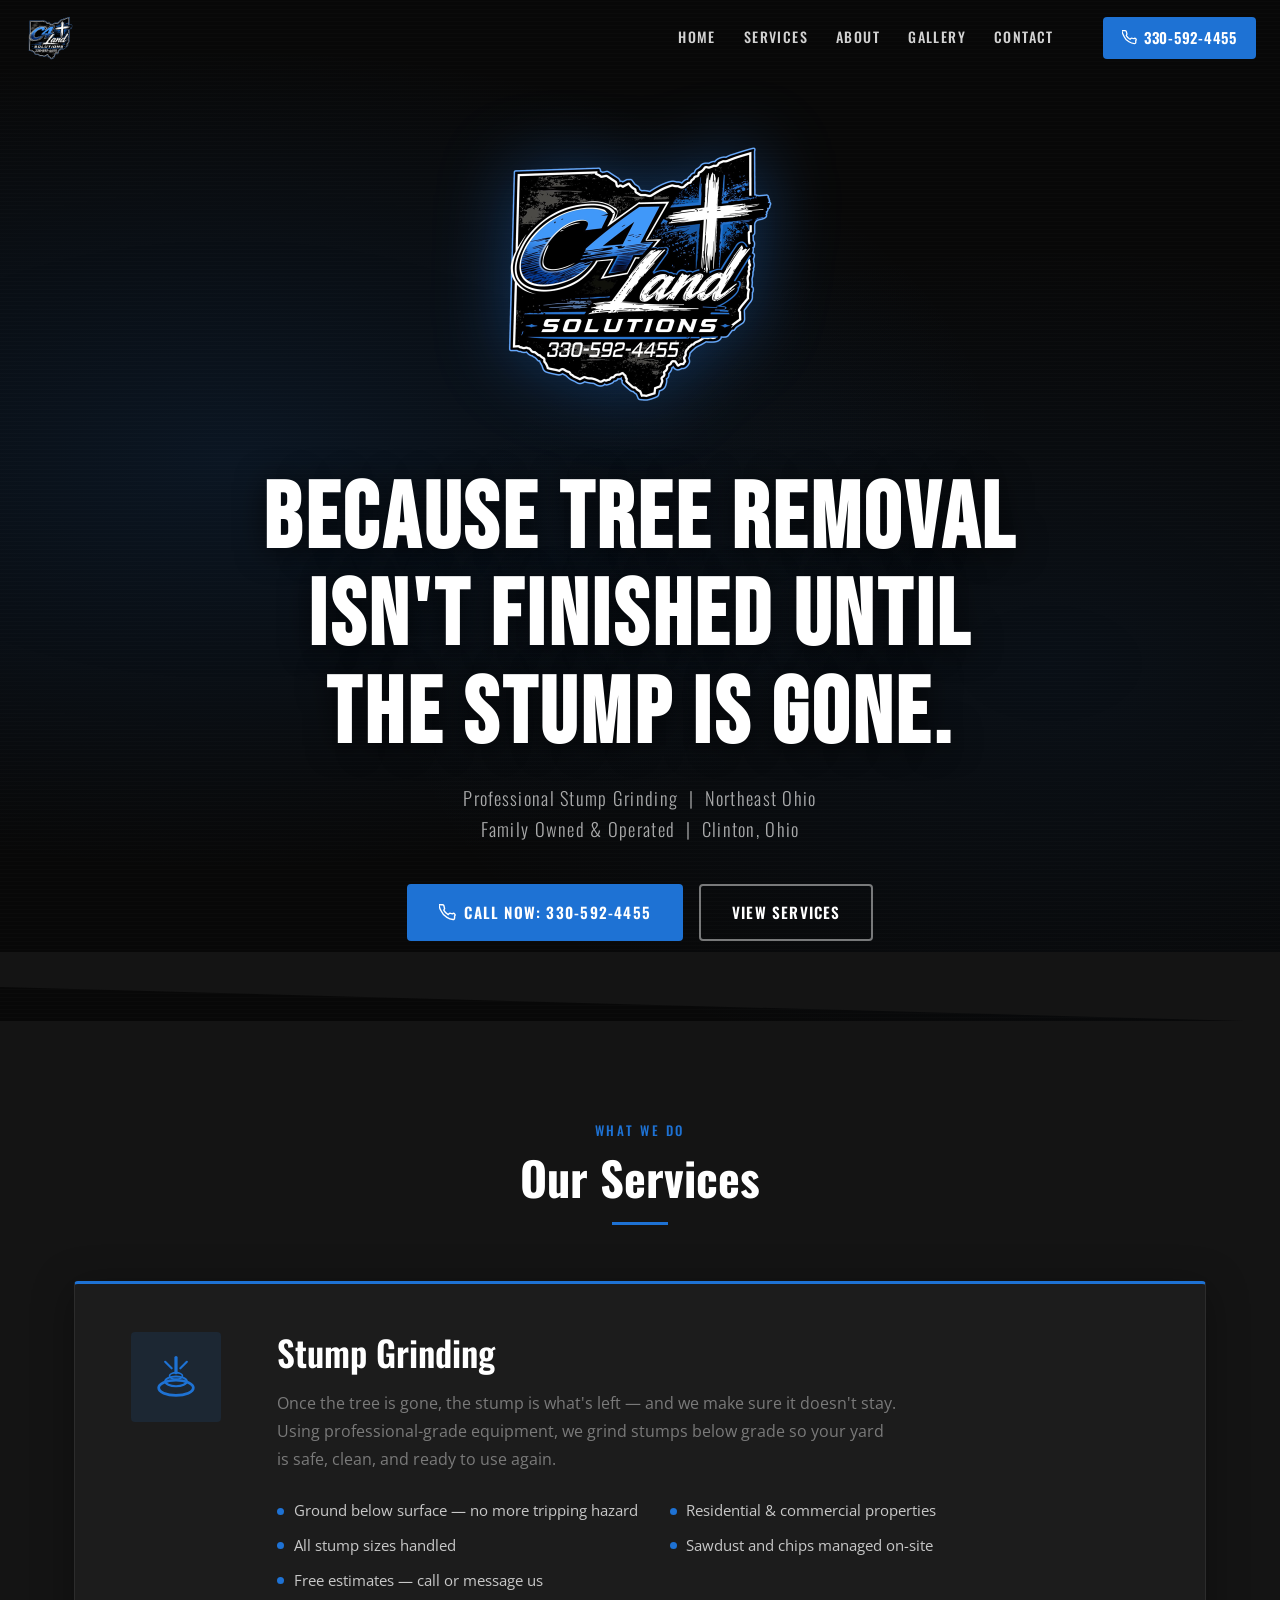
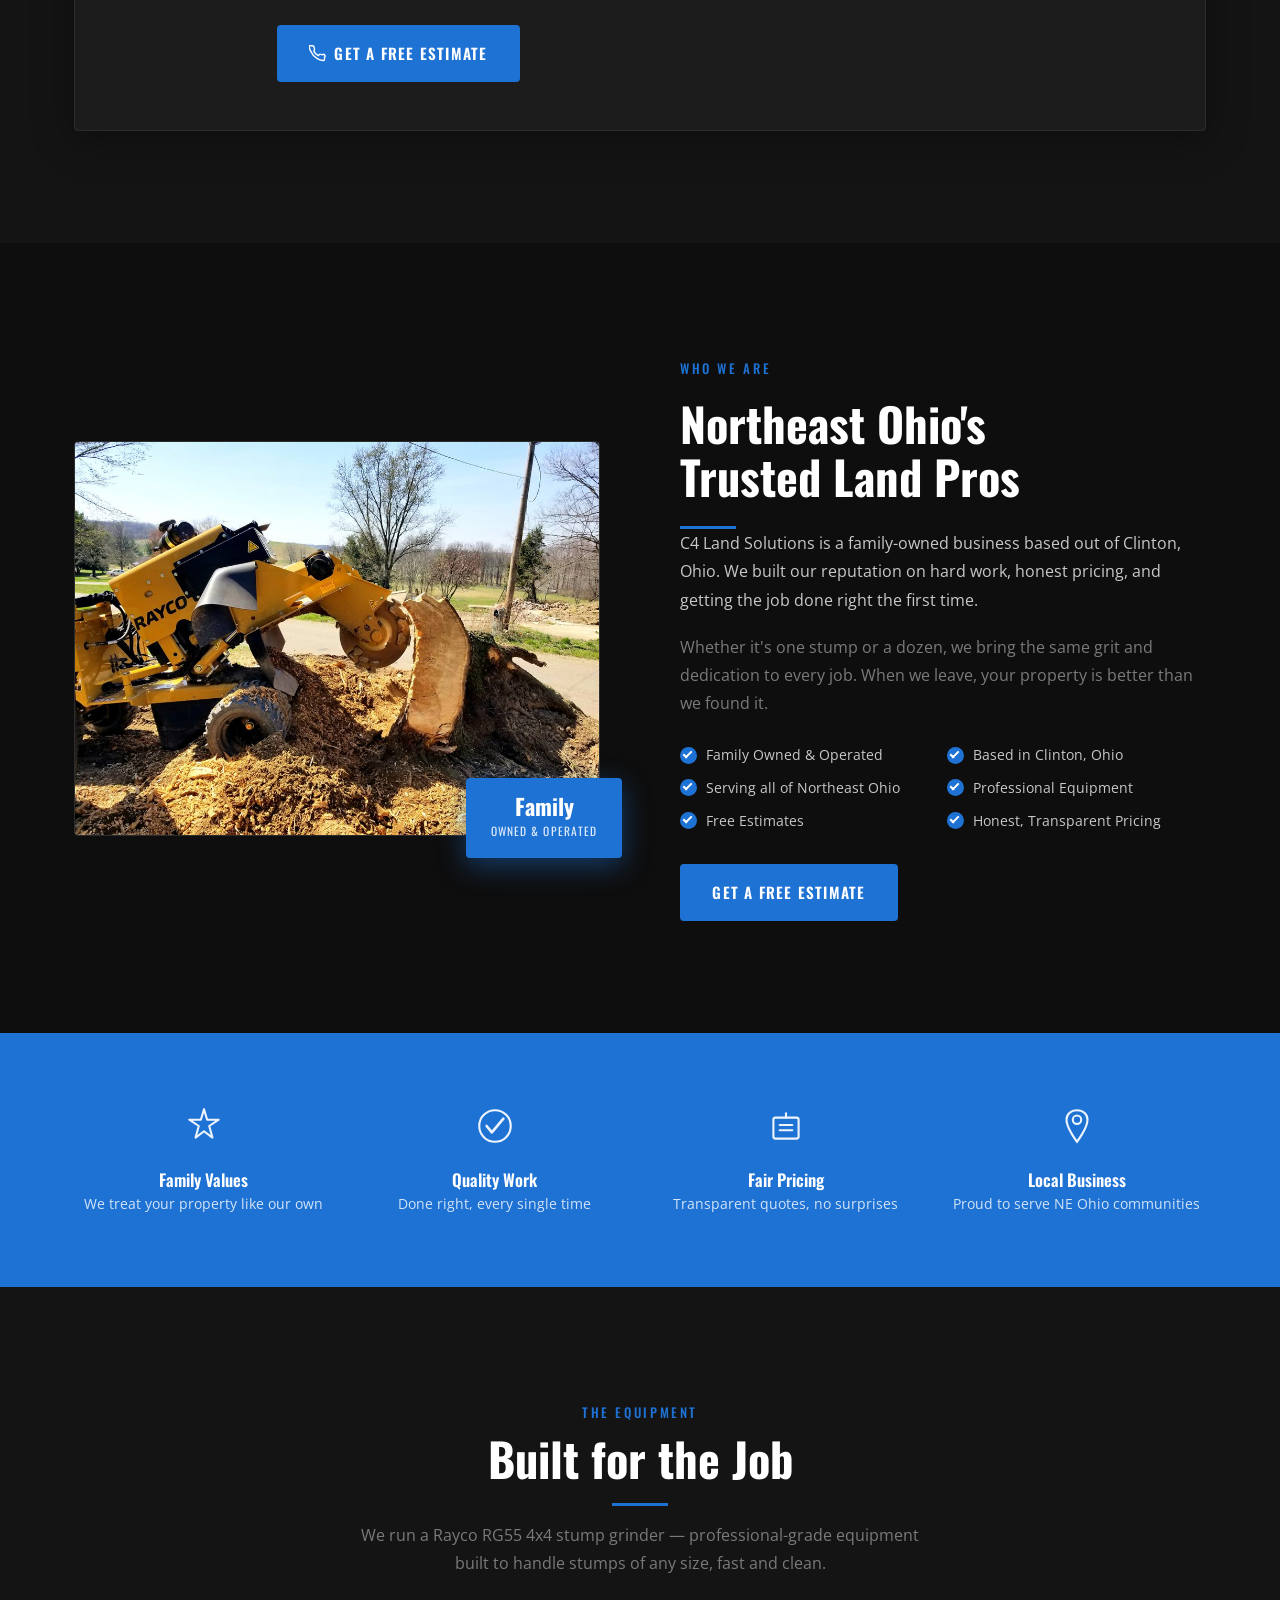
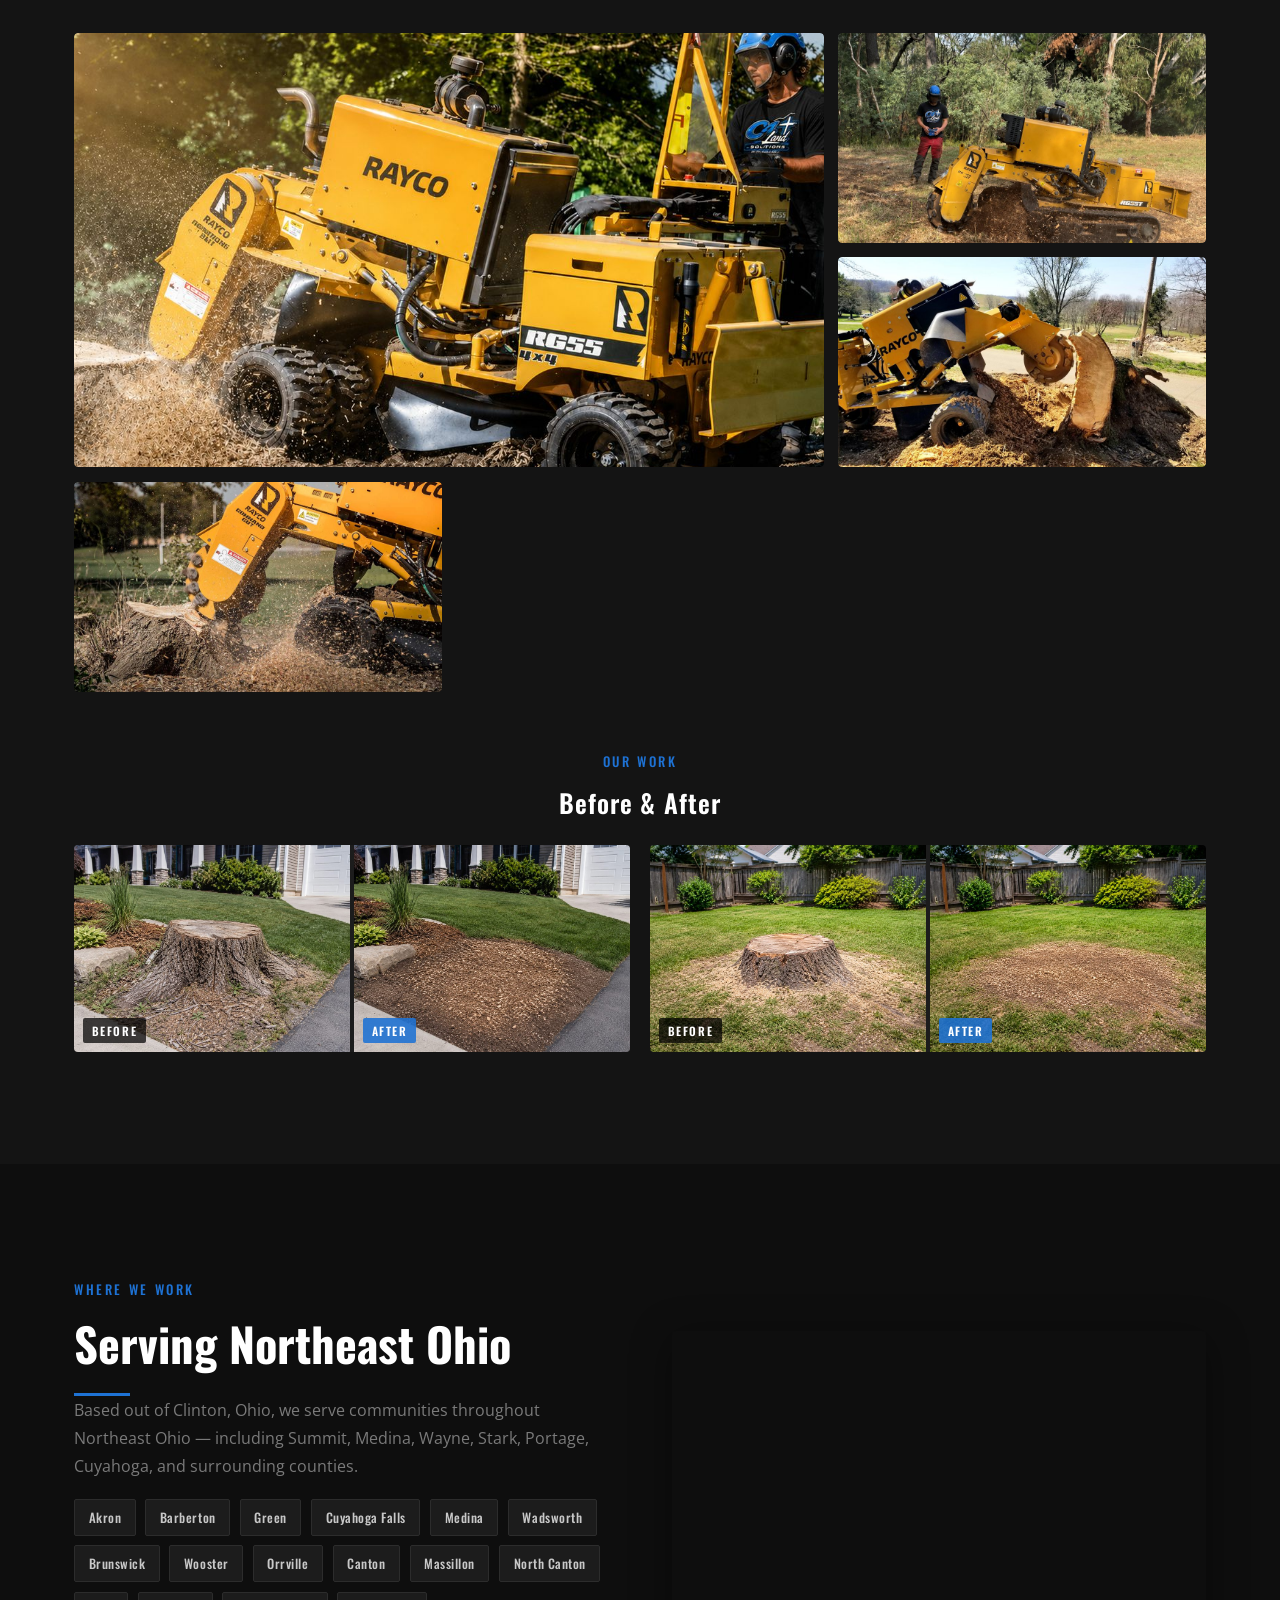
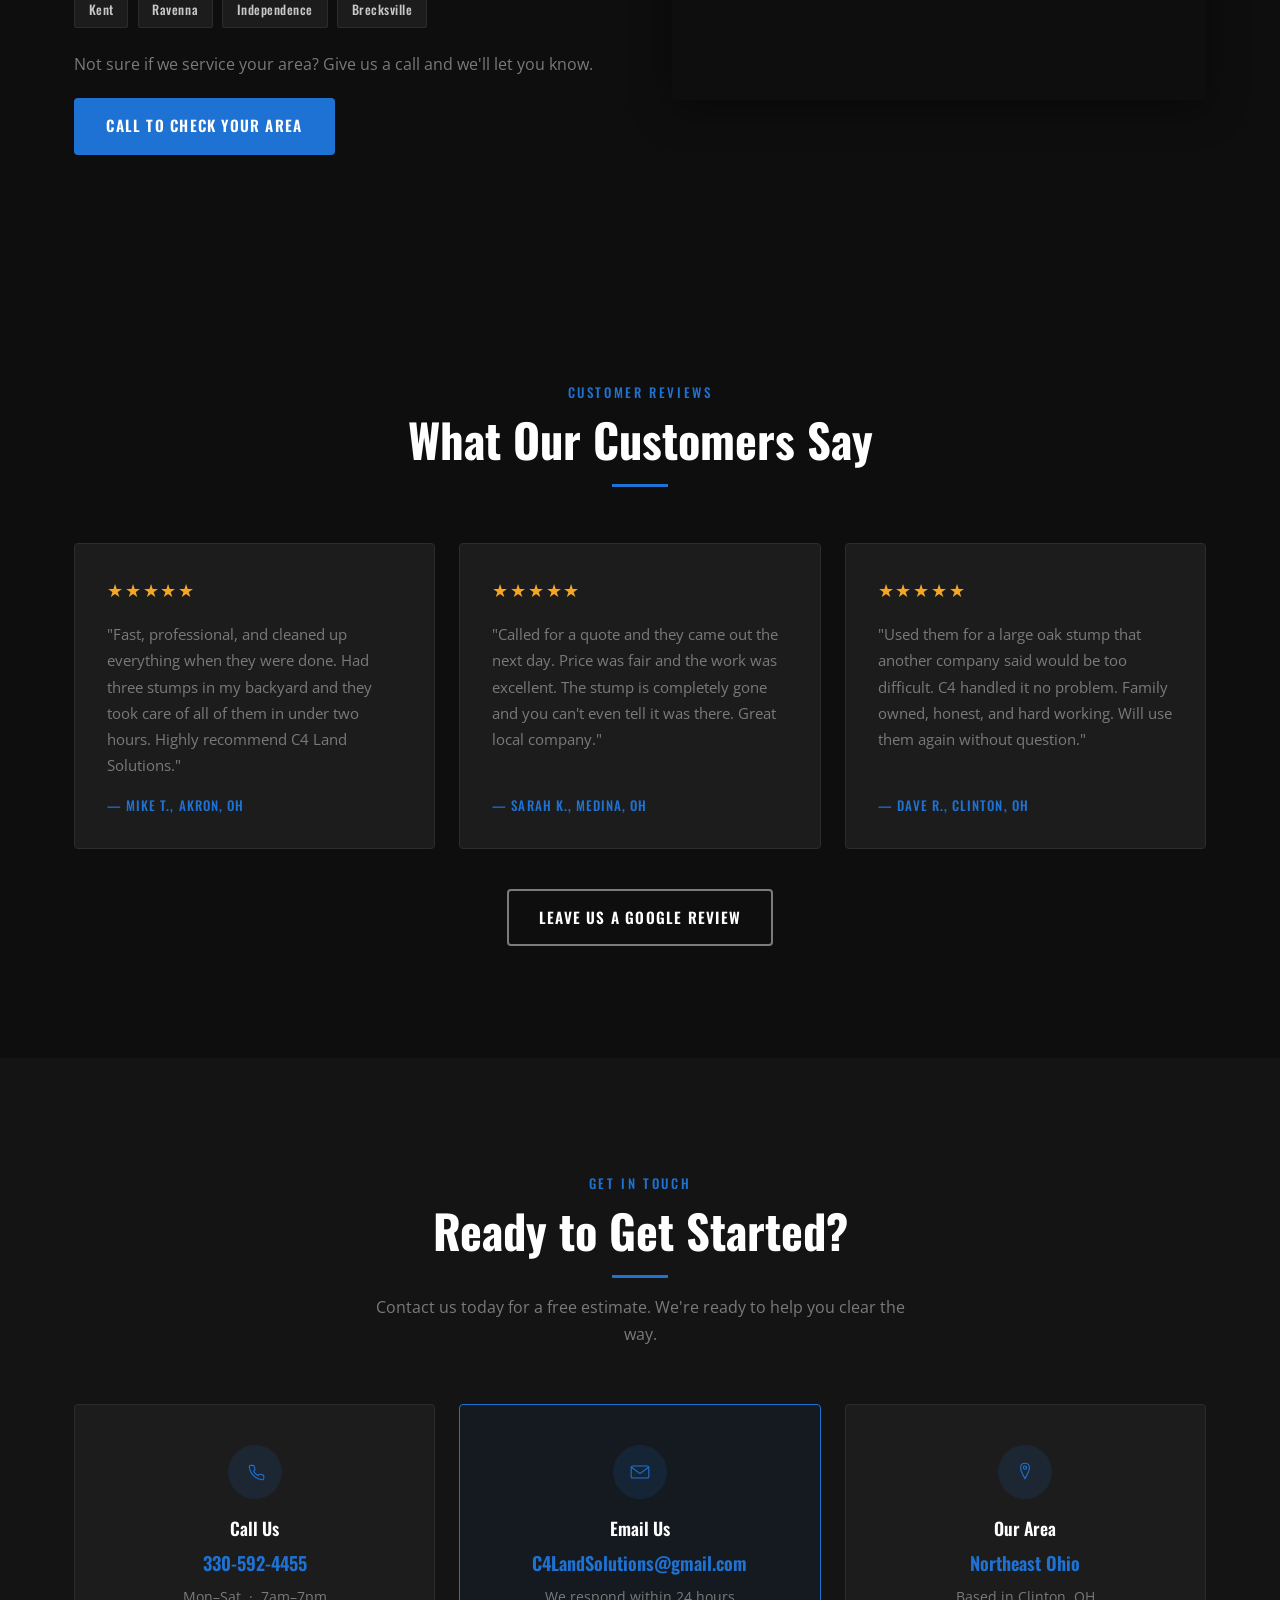
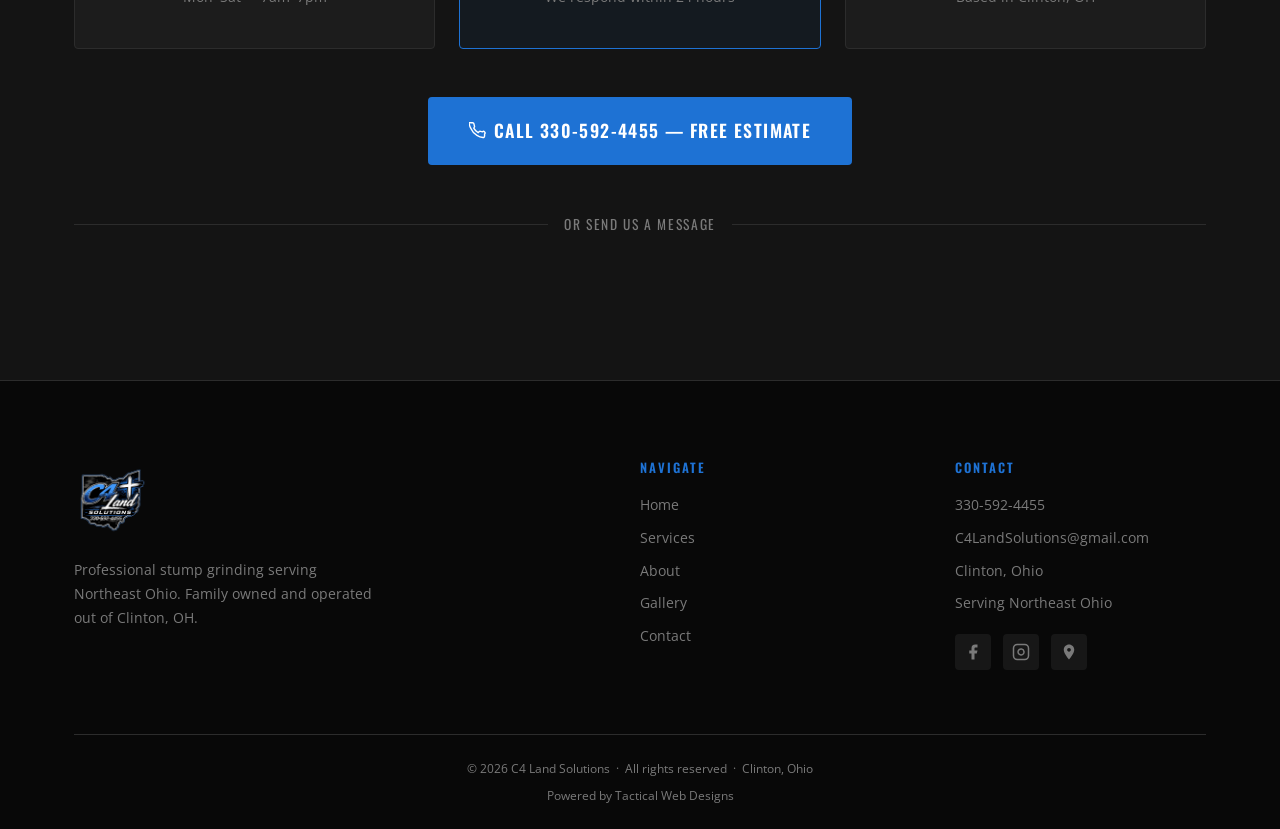
==== commit b26a37b5: "Improve local SEO: richer schema + city coverage Add postalCode, openingHoursSpecification, and revi" ====
--- a/index.html
+++ b/index.html
@@ -7,7 +7,7 @@
   <title>C4 Land Solutions | Stump Grinding | Northeast Ohio</title>
 
   <!-- Canonical -->
-  <link rel="canonical" href="https://c4landsolutions.com">
+  <link rel="canonical" href="https://c4landsolutions.com/">
 
   <!-- Geo -->
   <meta name="geo.region" content="US-OH">
@@ -51,6 +51,7 @@
       "@type": "PostalAddress",
       "addressLocality": "Clinton",
       "addressRegion": "OH",
+      "postalCode": "44216",
       "addressCountry": "US"
     },
     "geo": {
@@ -58,6 +59,37 @@
       "latitude": 40.9267,
       "longitude": -81.6068
     },
+    "openingHoursSpecification": {
+      "@type": "OpeningHoursSpecification",
+      "dayOfWeek": ["Monday", "Tuesday", "Wednesday", "Thursday", "Friday", "Saturday"],
+      "opens": "07:00",
+      "closes": "19:00"
+    },
+    "aggregateRating": {
+      "@type": "AggregateRating",
+      "ratingValue": "5.0",
+      "reviewCount": "3"
+    },
+    "review": [
+      {
+        "@type": "Review",
+        "reviewRating": { "@type": "Rating", "ratingValue": "5" },
+        "author": { "@type": "Person", "name": "Mike T." },
+        "reviewBody": "Fast, professional, and cleaned up everything when they were done. Had three stumps in my backyard and they took care of all of them in under two hours. Highly recommend C4 Land Solutions."
+      },
+      {
+        "@type": "Review",
+        "reviewRating": { "@type": "Rating", "ratingValue": "5" },
+        "author": { "@type": "Person", "name": "Sarah K." },
+        "reviewBody": "Called for a quote and they came out the next day. Price was fair and the work was excellent. The stump is completely gone and you can't even tell it was there. Great local company."
+      },
+      {
+        "@type": "Review",
+        "reviewRating": { "@type": "Rating", "ratingValue": "5" },
+        "author": { "@type": "Person", "name": "Dave R." },
+        "reviewBody": "Used them for a large oak stump that another company said would be too difficult. C4 handled it no problem. Family owned, honest, and hard working. Will use them again without question."
+      }
+    ],
     "areaServed": [
       { "@type": "County", "name": "Summit County", "addressRegion": "OH" },
       { "@type": "County", "name": "Medina County", "addressRegion": "OH" },
@@ -369,6 +401,24 @@
           <h2>Serving Northeast Ohio</h2>
           <div class="divider left"></div>
           <p>Based out of Clinton, Ohio, we serve communities throughout Northeast Ohio — including Summit, Medina, Wayne, Stark, Portage, Cuyahoga, and surrounding counties.</p>
+          <ul class="area-cities">
+            <li>Akron</li>
+            <li>Barberton</li>
+            <li>Green</li>
+            <li>Cuyahoga Falls</li>
+            <li>Medina</li>
+            <li>Wadsworth</li>
+            <li>Brunswick</li>
+            <li>Wooster</li>
+            <li>Orrville</li>
+            <li>Canton</li>
+            <li>Massillon</li>
+            <li>North Canton</li>
+            <li>Kent</li>
+            <li>Ravenna</li>
+            <li>Independence</li>
+            <li>Brecksville</li>
+          </ul>
           <p>Not sure if we service your area? Give us a call and we'll let you know.</p>
           <a href="tel:3305924455" class="btn btn-primary">Call to Check Your Area</a>
         </div>
--- a/css/styles.css
+++ b/css/styles.css
@@ -666,6 +666,25 @@
 
 .area-map { border-radius: var(--radius); overflow: hidden; box-shadow: 0 8px 40px rgba(0,0,0,0.4); }
 
+.area-cities {
+  display: flex;
+  flex-wrap: wrap;
+  gap: 0.6rem;
+  margin-bottom: 1.4rem;
+}
+
+.area-cities li {
+  font-family: 'Oswald', sans-serif;
+  font-size: 0.8rem;
+  font-weight: 500;
+  letter-spacing: 0.04em;
+  color: var(--text);
+  background: var(--dark-3);
+  border: 1px solid var(--border);
+  border-radius: 2px;
+  padding: 0.4rem 0.85rem;
+}
+
 /* ── TESTIMONIALS ───────────────────── */
 .testimonials {
   background: var(--dark-1);
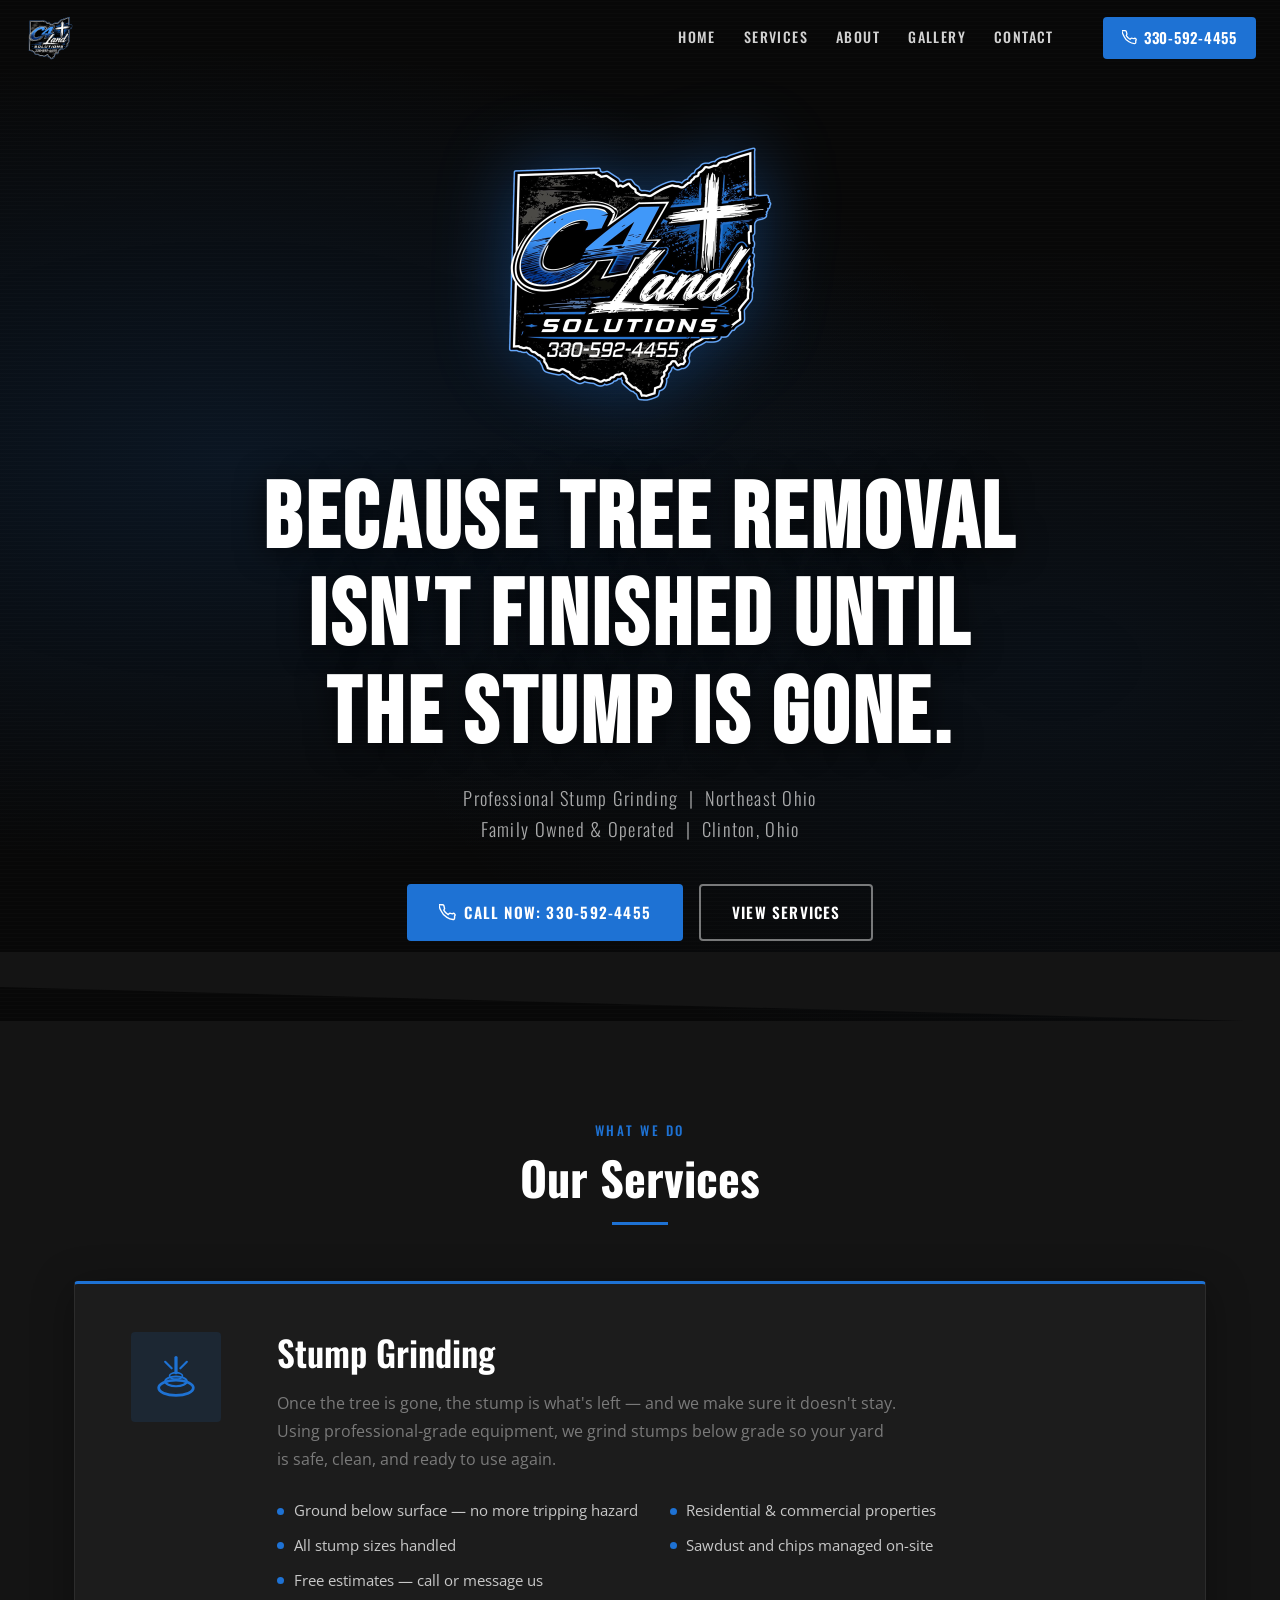
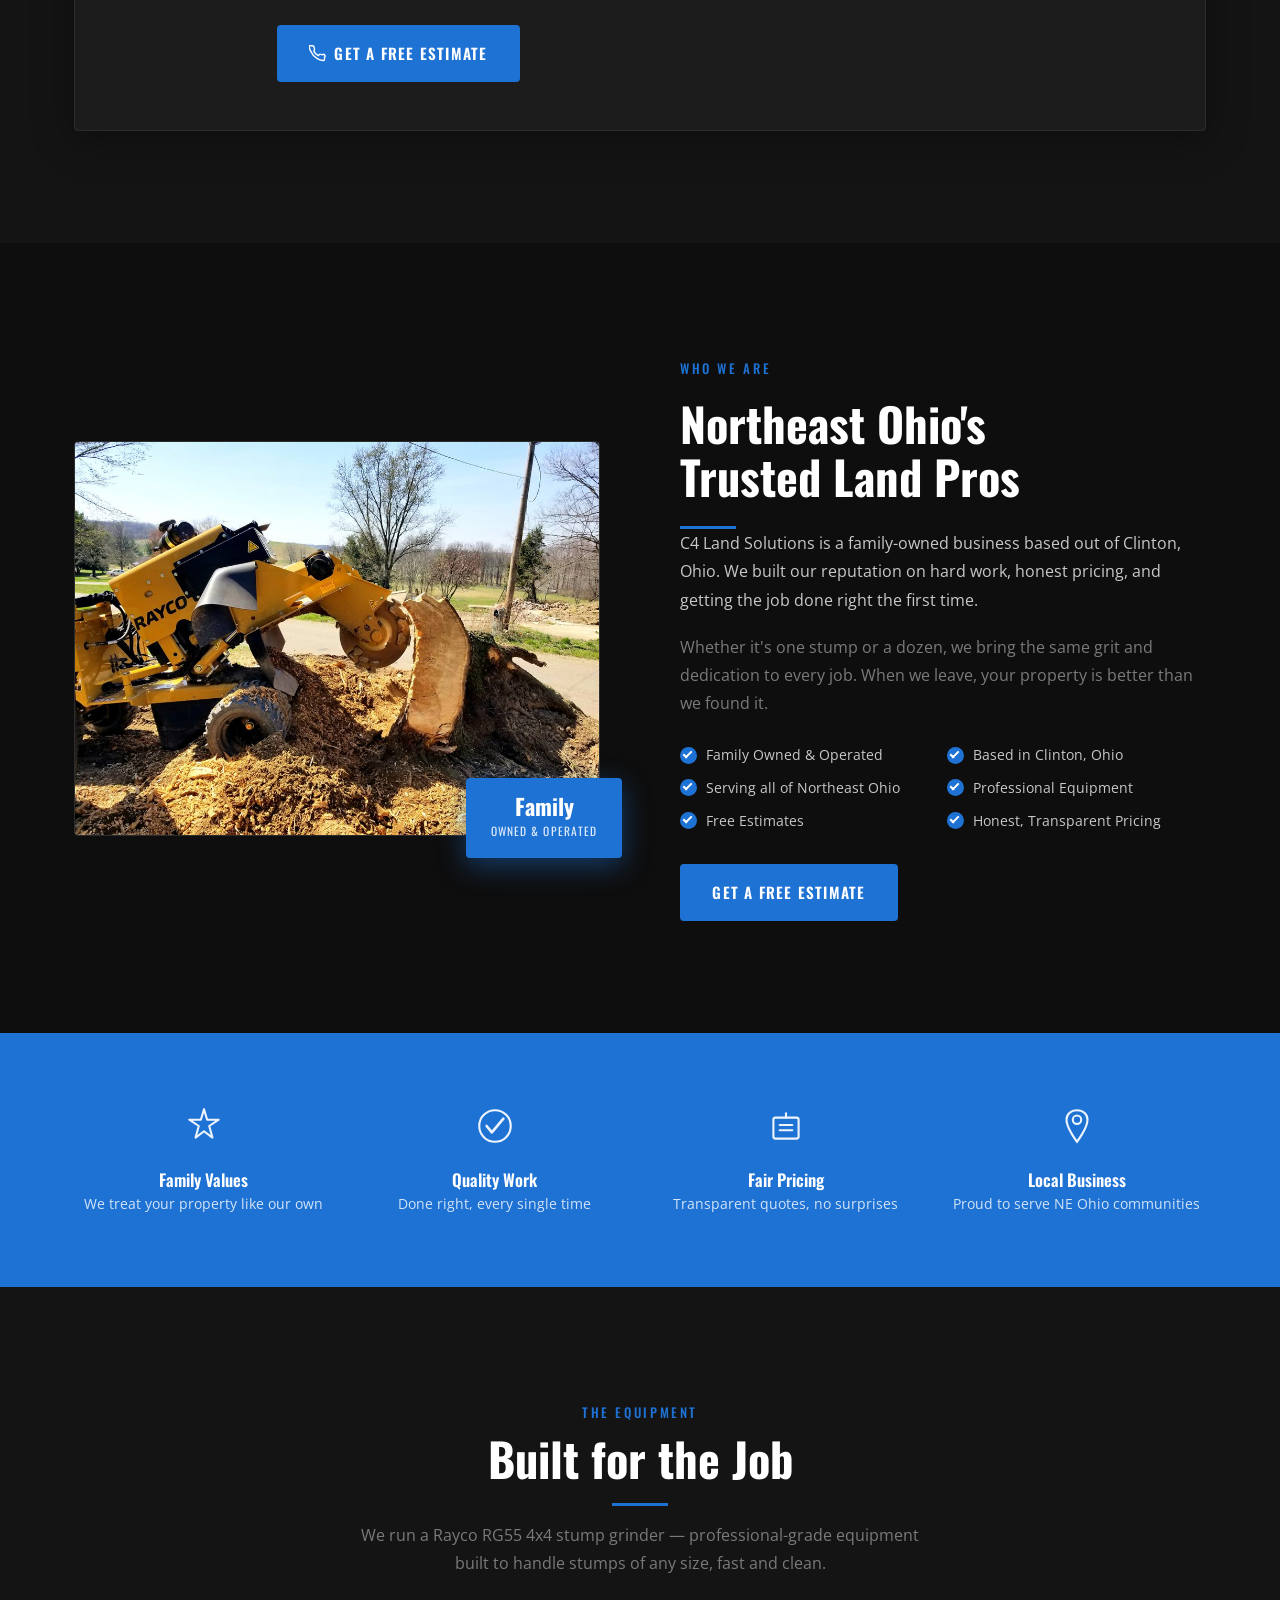
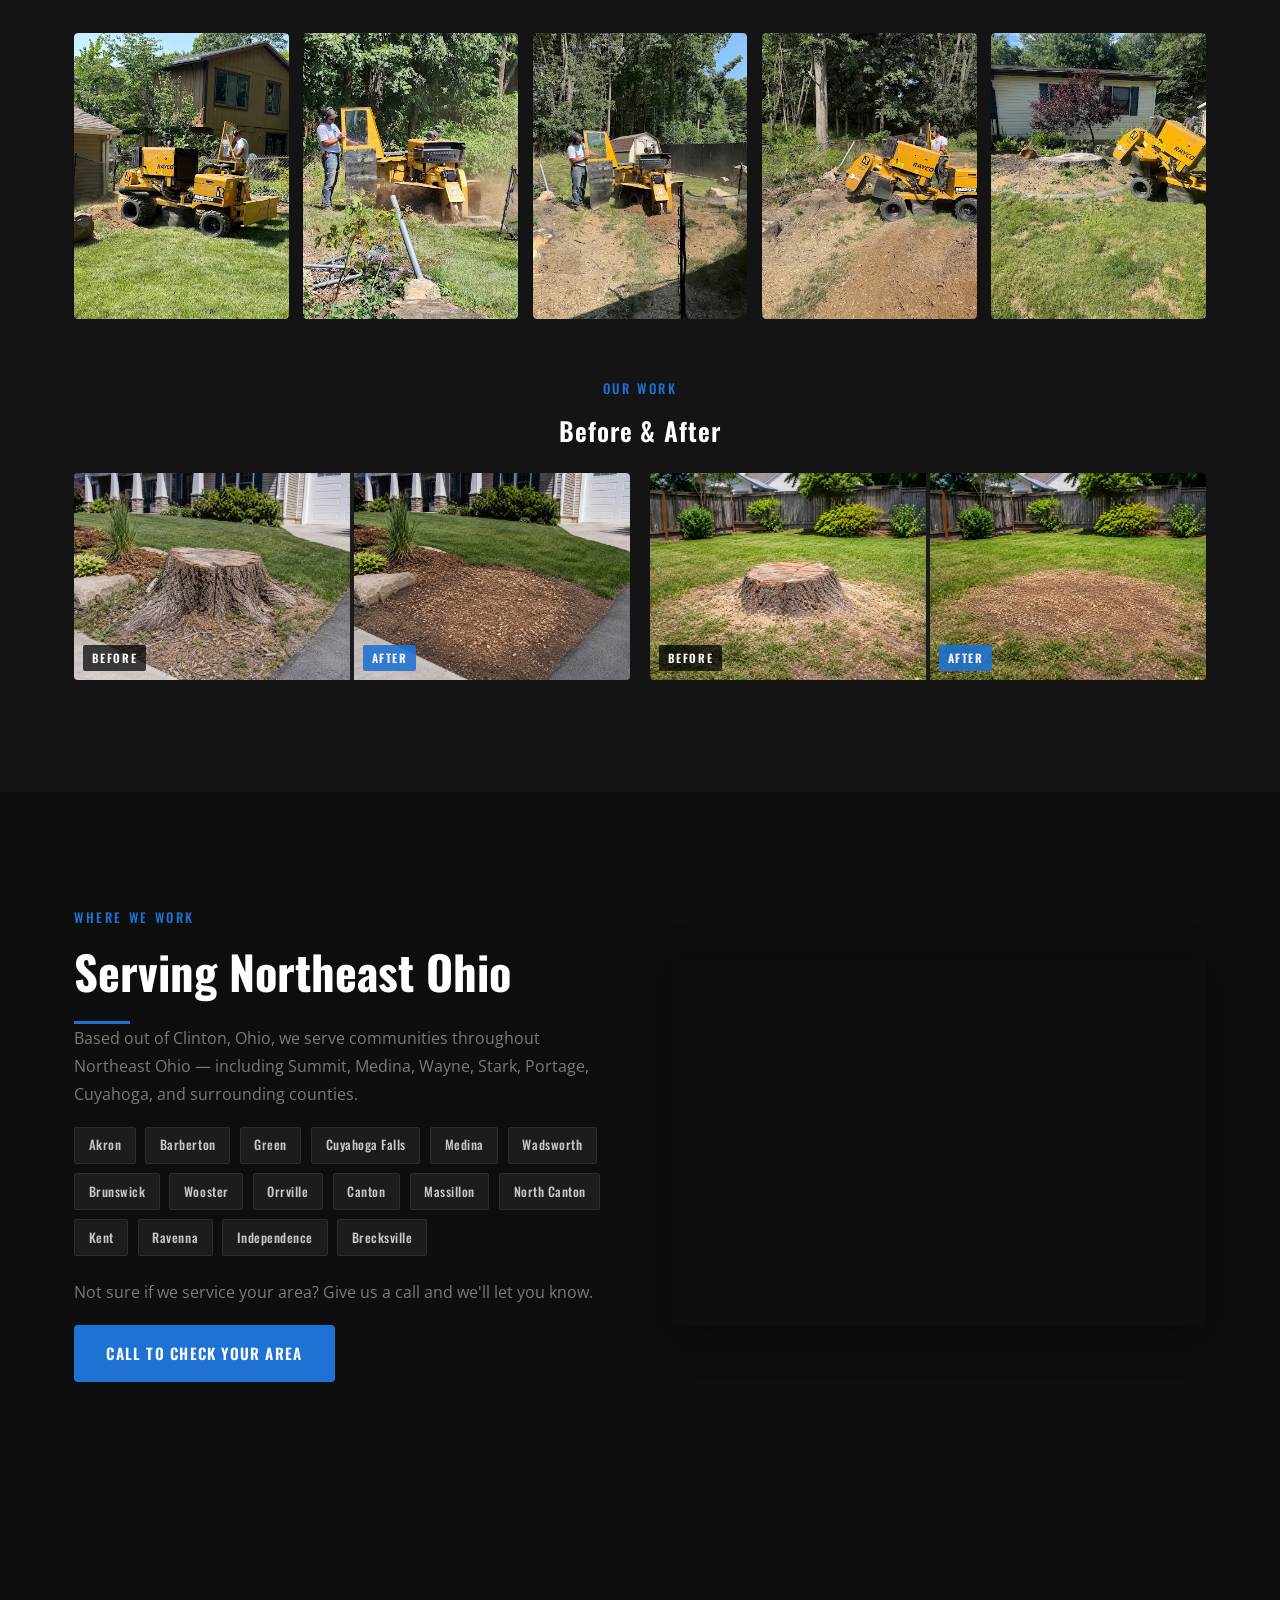
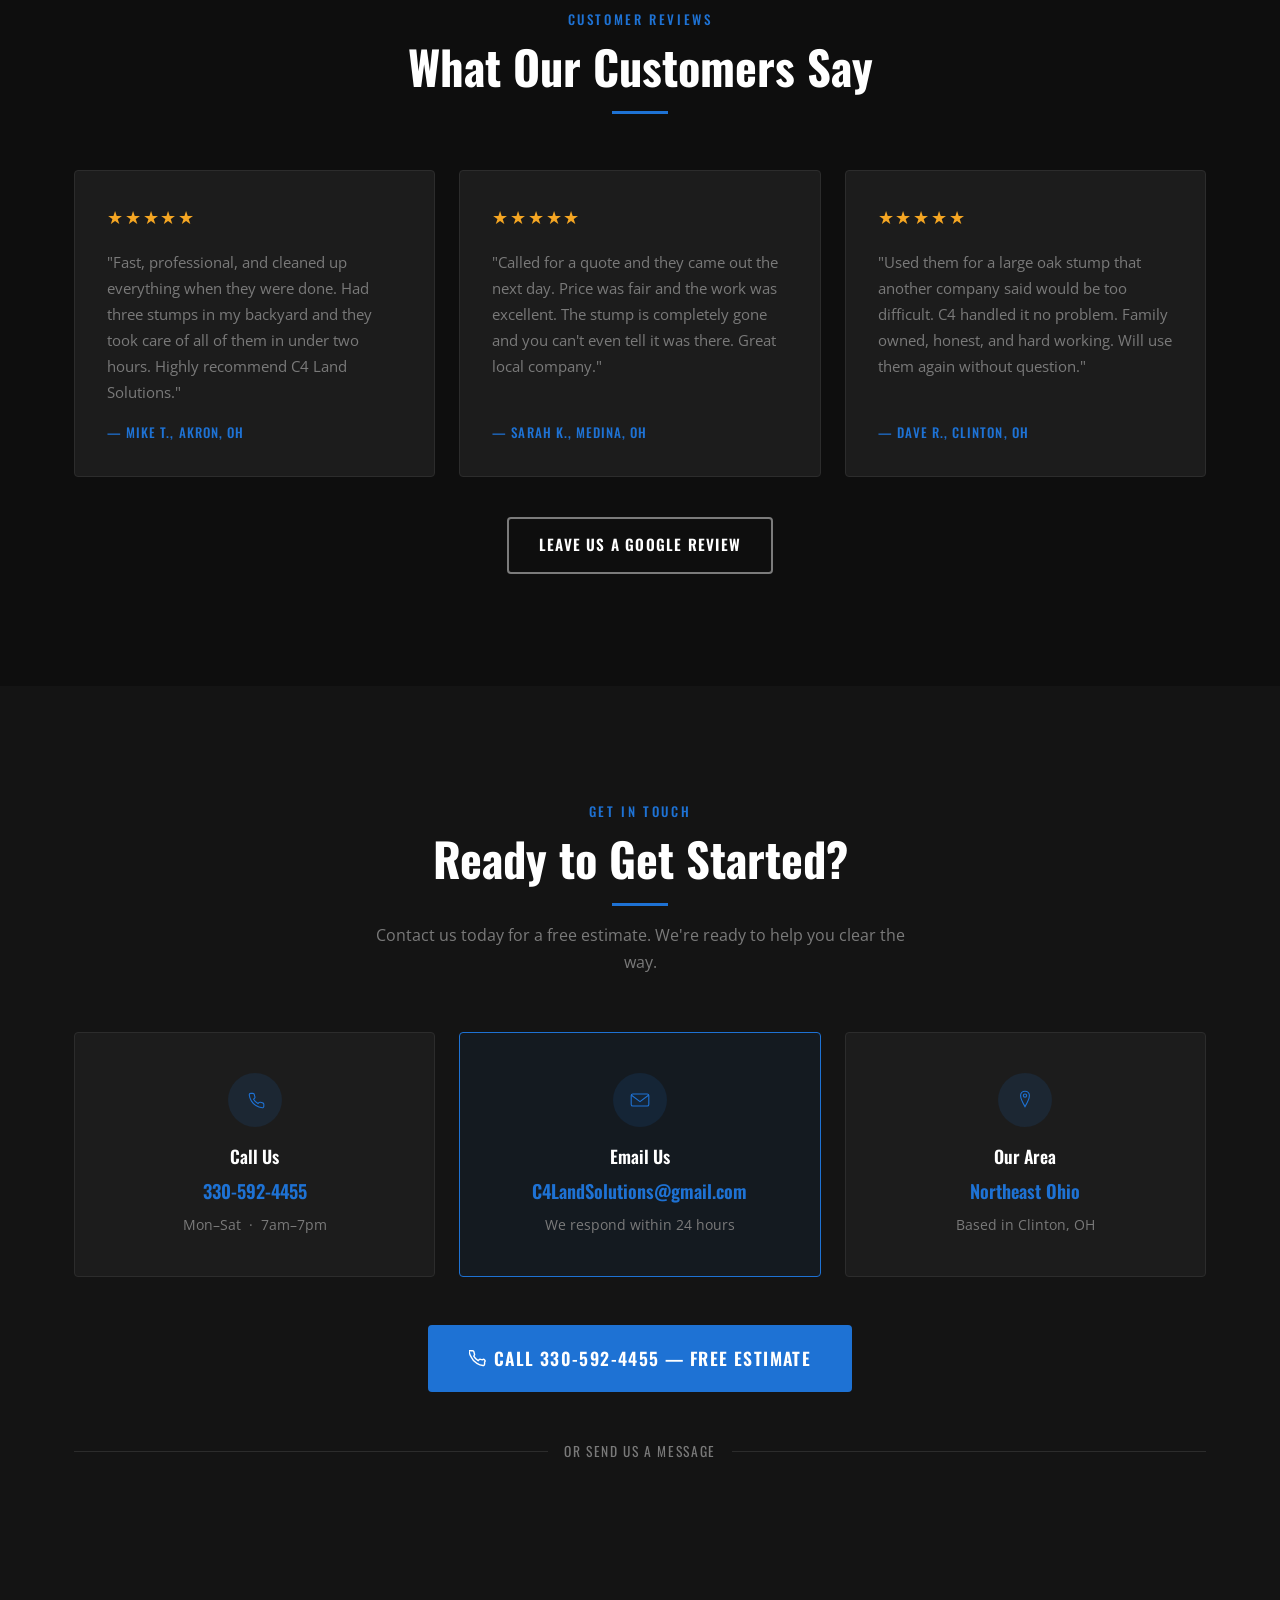
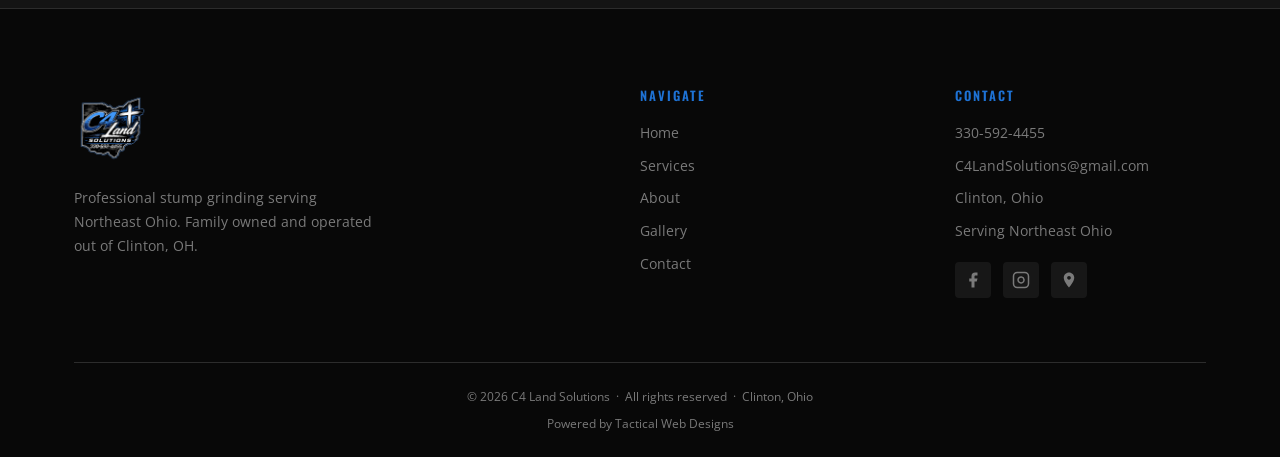
==== commit 7238f166: "Replace gallery with real job site photos Swap the equipment gallery's older photos for five real Ra" ====
--- a/index.html
+++ b/index.html
@@ -348,17 +348,20 @@
         <p class="section-sub">We run a Rayco RG55 4x4 stump grinder — professional-grade equipment built to handle stumps of any size, fast and clean.</p>
       </div>
       <div class="gallery-grid">
-        <div class="gallery-item gallery-large">
-          <img src="images/optimized/stump-2.jpg" alt="C4 Land Solutions operator running Rayco RG55 stump grinder" class="gallery-img" width="1100" height="1100" loading="lazy">
-        </div>
         <div class="gallery-item">
-          <img src="images/optimized/stump-1.jpg" alt="C4 Land Solutions stump grinding operation" class="gallery-img" width="1000" height="750" loading="lazy">
+          <img src="images/optimized/gallery-1.webp" alt="C4 Land Solutions Rayco RG55 stump grinder set up in a residential backyard" class="gallery-img" width="382" height="510" loading="lazy">
         </div>
         <div class="gallery-item">
-          <img src="images/optimized/grinder-2.jpg" alt="Stump being ground down" class="gallery-img" width="1000" height="750" loading="lazy">
+          <img src="images/optimized/gallery-2.webp" alt="C4 Land Solutions operator grinding a stump with the Rayco RG55" class="gallery-img" width="382" height="510" loading="lazy">
         </div>
         <div class="gallery-item">
-          <img src="images/optimized/grinder-4.jpg" alt="Rayco RG55 grinding stump close up" class="gallery-img" width="1000" height="667" loading="lazy">
+          <img src="images/optimized/gallery-3.webp" alt="Stump grinding in progress near a backyard shed" class="gallery-img" width="382" height="510" loading="lazy">
+        </div>
+        <div class="gallery-item">
+          <img src="images/optimized/gallery-4.webp" alt="Rayco RG55 grinding a stump along a tree line" class="gallery-img" width="382" height="510" loading="lazy">
+        </div>
+        <div class="gallery-item">
+          <img src="images/optimized/gallery-5.webp" alt="Rayco RG55 positioned at a large stump beside a home" class="gallery-img" width="382" height="510" loading="lazy">
         </div>
       </div>
 
@@ -402,17 +405,17 @@
           <div class="divider left"></div>
           <p>Based out of Clinton, Ohio, we serve communities throughout Northeast Ohio — including Summit, Medina, Wayne, Stark, Portage, Cuyahoga, and surrounding counties.</p>
           <ul class="area-cities">
-            <li>Akron</li>
-            <li>Barberton</li>
+            <li><a href="stump-grinding-akron-oh.html">Akron</a></li>
+            <li><a href="stump-grinding-barberton-oh.html">Barberton</a></li>
             <li>Green</li>
             <li>Cuyahoga Falls</li>
             <li>Medina</li>
             <li>Wadsworth</li>
             <li>Brunswick</li>
-            <li>Wooster</li>
+            <li><a href="stump-grinding-wooster-oh.html">Wooster</a></li>
             <li>Orrville</li>
-            <li>Canton</li>
-            <li>Massillon</li>
+            <li><a href="stump-grinding-canton-oh.html">Canton</a></li>
+            <li><a href="stump-grinding-massillon-oh.html">Massillon</a></li>
             <li>North Canton</li>
             <li>Kent</li>
             <li>Ravenna</li>
--- a/css/styles.css
+++ b/css/styles.css
@@ -528,15 +528,11 @@
 
 .gallery-grid {
   display: grid;
-  grid-template-columns: repeat(3, 1fr);
-  grid-auto-rows: 210px;
+  grid-template-columns: repeat(5, 1fr);
   gap: 0.9rem;
 }
 
-.gallery-large {
-  grid-column: span 2;
-  grid-row: span 2;
-}
+.gallery-item { aspect-ratio: 3 / 4; }
 
 .gallery-ph {
   width: 100%;
@@ -684,6 +680,78 @@
   border-radius: 2px;
   padding: 0.4rem 0.85rem;
 }
+
+.area-cities li:has(a) { padding: 0; border-color: var(--border); transition: border-color var(--ease); }
+.area-cities li:has(a):hover { border-color: var(--blue); }
+.area-cities li a { display: block; padding: 0.4rem 0.85rem; color: inherit; transition: color var(--ease); }
+.area-cities li a:hover { color: var(--white); }
+
+/* ── CITY LANDING PAGES ─────────────── */
+.page-hero {
+  position: relative;
+  padding: 9.5rem 1.5rem 4.5rem;
+  text-align: center;
+  background: var(--black);
+  overflow: hidden;
+}
+
+.page-hero-content {
+  position: relative;
+  z-index: 2;
+  max-width: 780px;
+  margin: 0 auto;
+}
+
+.page-hero h1 {
+  font-family: 'Bebas Neue', sans-serif;
+  font-size: clamp(2rem, 6vw, 3.6rem);
+  letter-spacing: 0.03em;
+  line-height: 1.1;
+  color: var(--white);
+  margin: 0.6rem 0 1.1rem;
+  text-shadow: 0 3px 30px rgba(0,0,0,0.7);
+}
+
+.page-hero p {
+  font-family: 'Oswald', sans-serif;
+  font-size: clamp(0.9rem, 2vw, 1.05rem);
+  font-weight: 300;
+  letter-spacing: 0.03em;
+  color: rgba(255,255,255,0.68);
+  margin-bottom: 2rem;
+  line-height: 1.7;
+}
+
+.local-intro {
+  background: var(--dark-1);
+  padding: 5.5rem 0;
+}
+
+.local-intro .container { max-width: 860px; }
+.local-intro p { color: var(--muted); margin-bottom: 1.2rem; line-height: 1.8; }
+
+.local-links {
+  display: flex;
+  flex-wrap: wrap;
+  gap: 0.6rem;
+  justify-content: center;
+  margin-top: 1rem;
+}
+
+.local-links a {
+  font-family: 'Oswald', sans-serif;
+  font-size: 0.8rem;
+  font-weight: 500;
+  letter-spacing: 0.04em;
+  color: var(--text);
+  background: var(--dark-3);
+  border: 1px solid var(--border);
+  border-radius: 2px;
+  padding: 0.45rem 0.9rem;
+  transition: color var(--ease), border-color var(--ease);
+}
+
+.local-links a:hover { color: var(--white); border-color: var(--blue); }
 
 /* ── TESTIMONIALS ───────────────────── */
 .testimonials {
@@ -957,11 +1025,8 @@
   .service-feature { flex-direction: column; gap: 2rem; padding: 2.25rem; }
 
   .gallery-grid {
-    grid-template-columns: 1fr 1fr;
-    grid-auto-rows: 180px;
+    grid-template-columns: repeat(3, 1fr);
   }
-
-  .gallery-large { grid-column: span 2; grid-row: span 1; }
 
   .contact-cards {
     grid-template-columns: 1fr;
@@ -997,12 +1062,9 @@
   .why-grid        { grid-template-columns: 1fr; gap: 2rem; }
 
   .gallery-grid {
-    grid-template-columns: 1fr;
-    grid-auto-rows: 180px;
+    grid-template-columns: repeat(2, 1fr);
   }
 
-  .gallery-large { grid-column: span 1; }
-
   .hero-ctas { flex-direction: column; align-items: center; }
 
   .contact-card { padding: 2.2rem 1rem; }
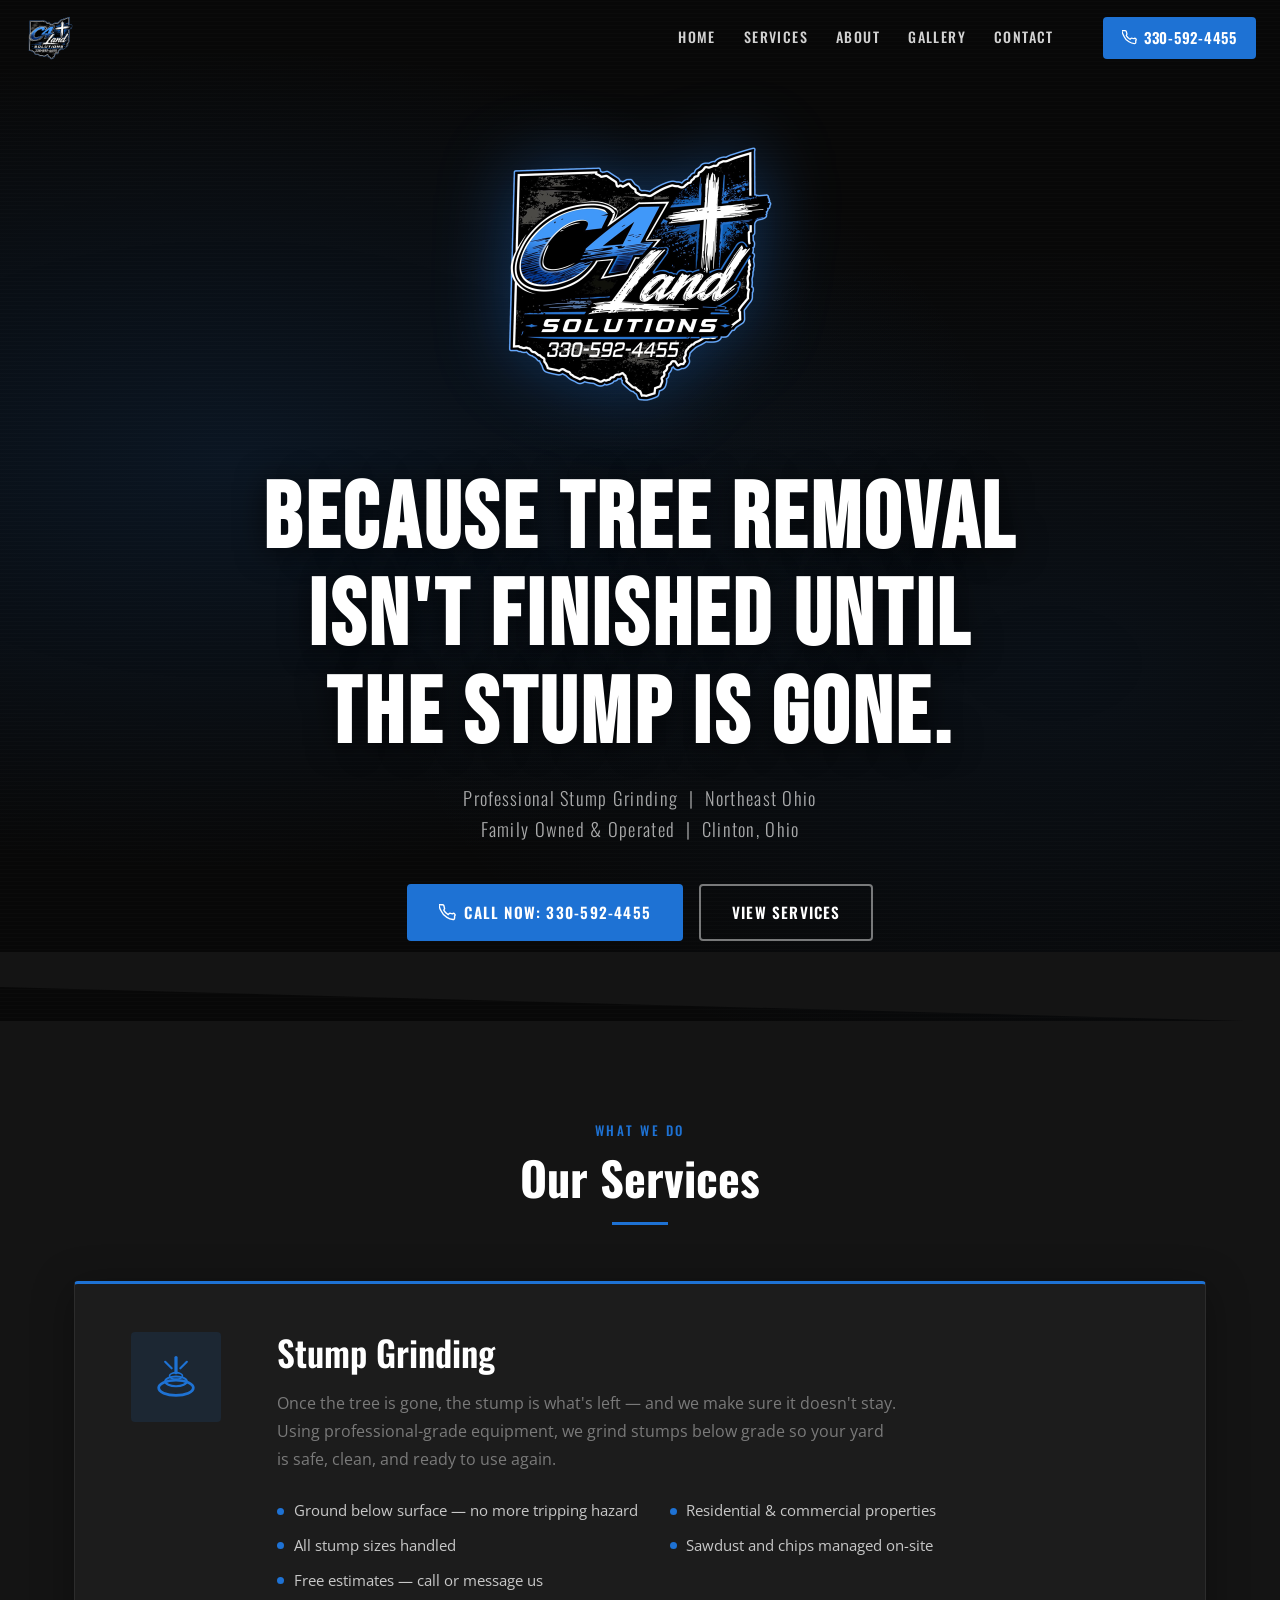
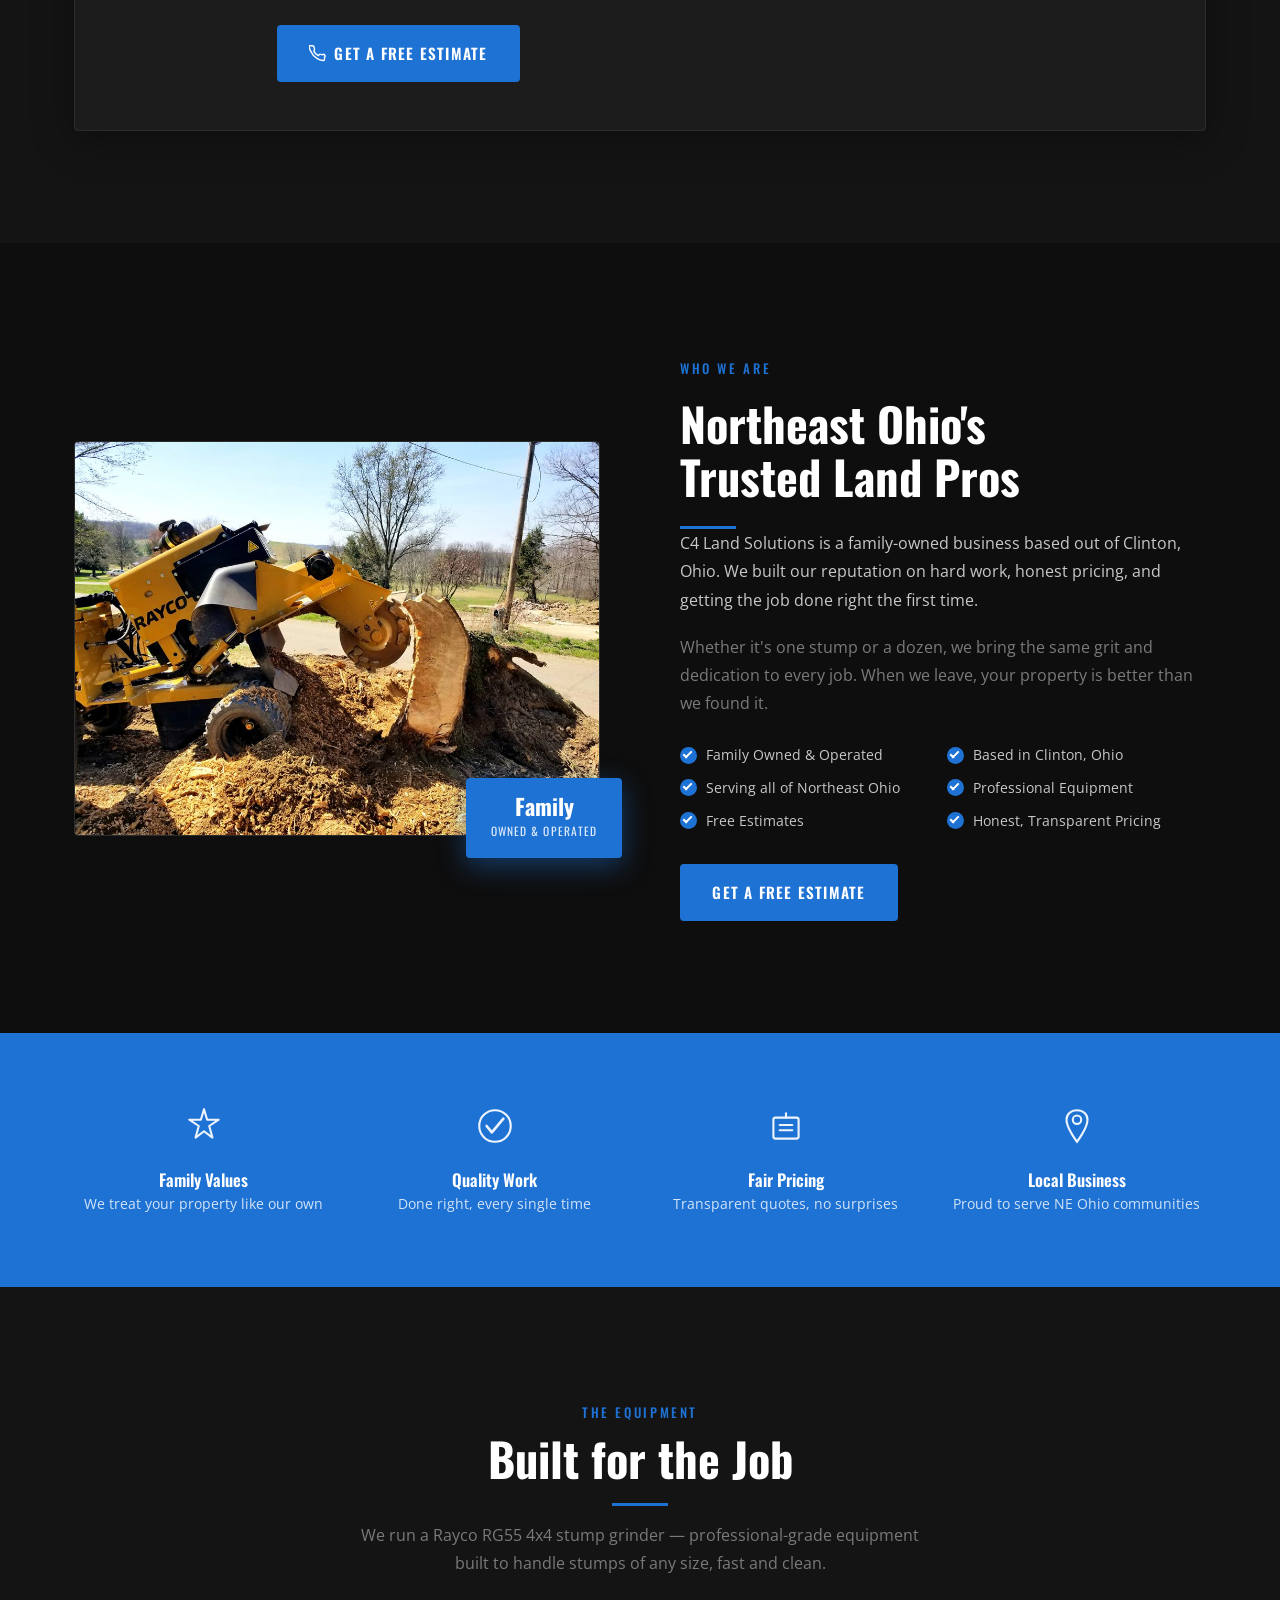
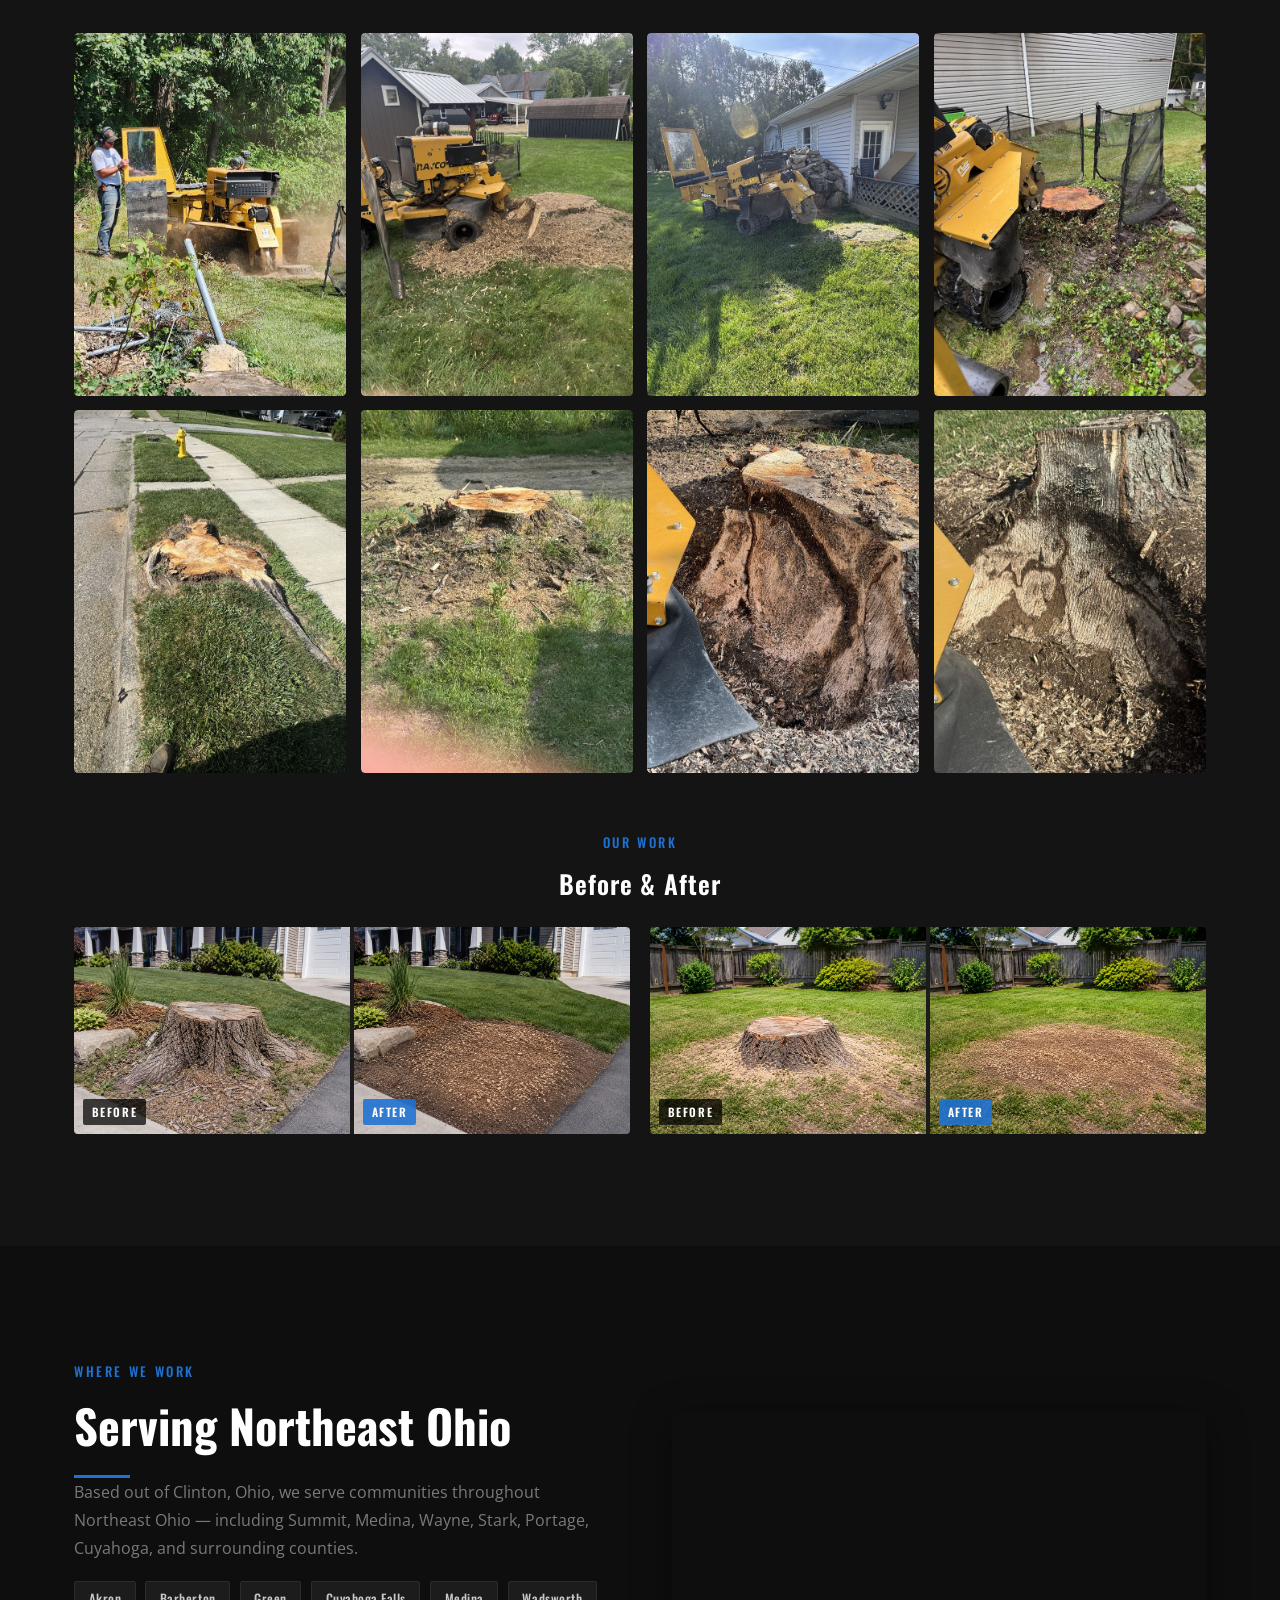
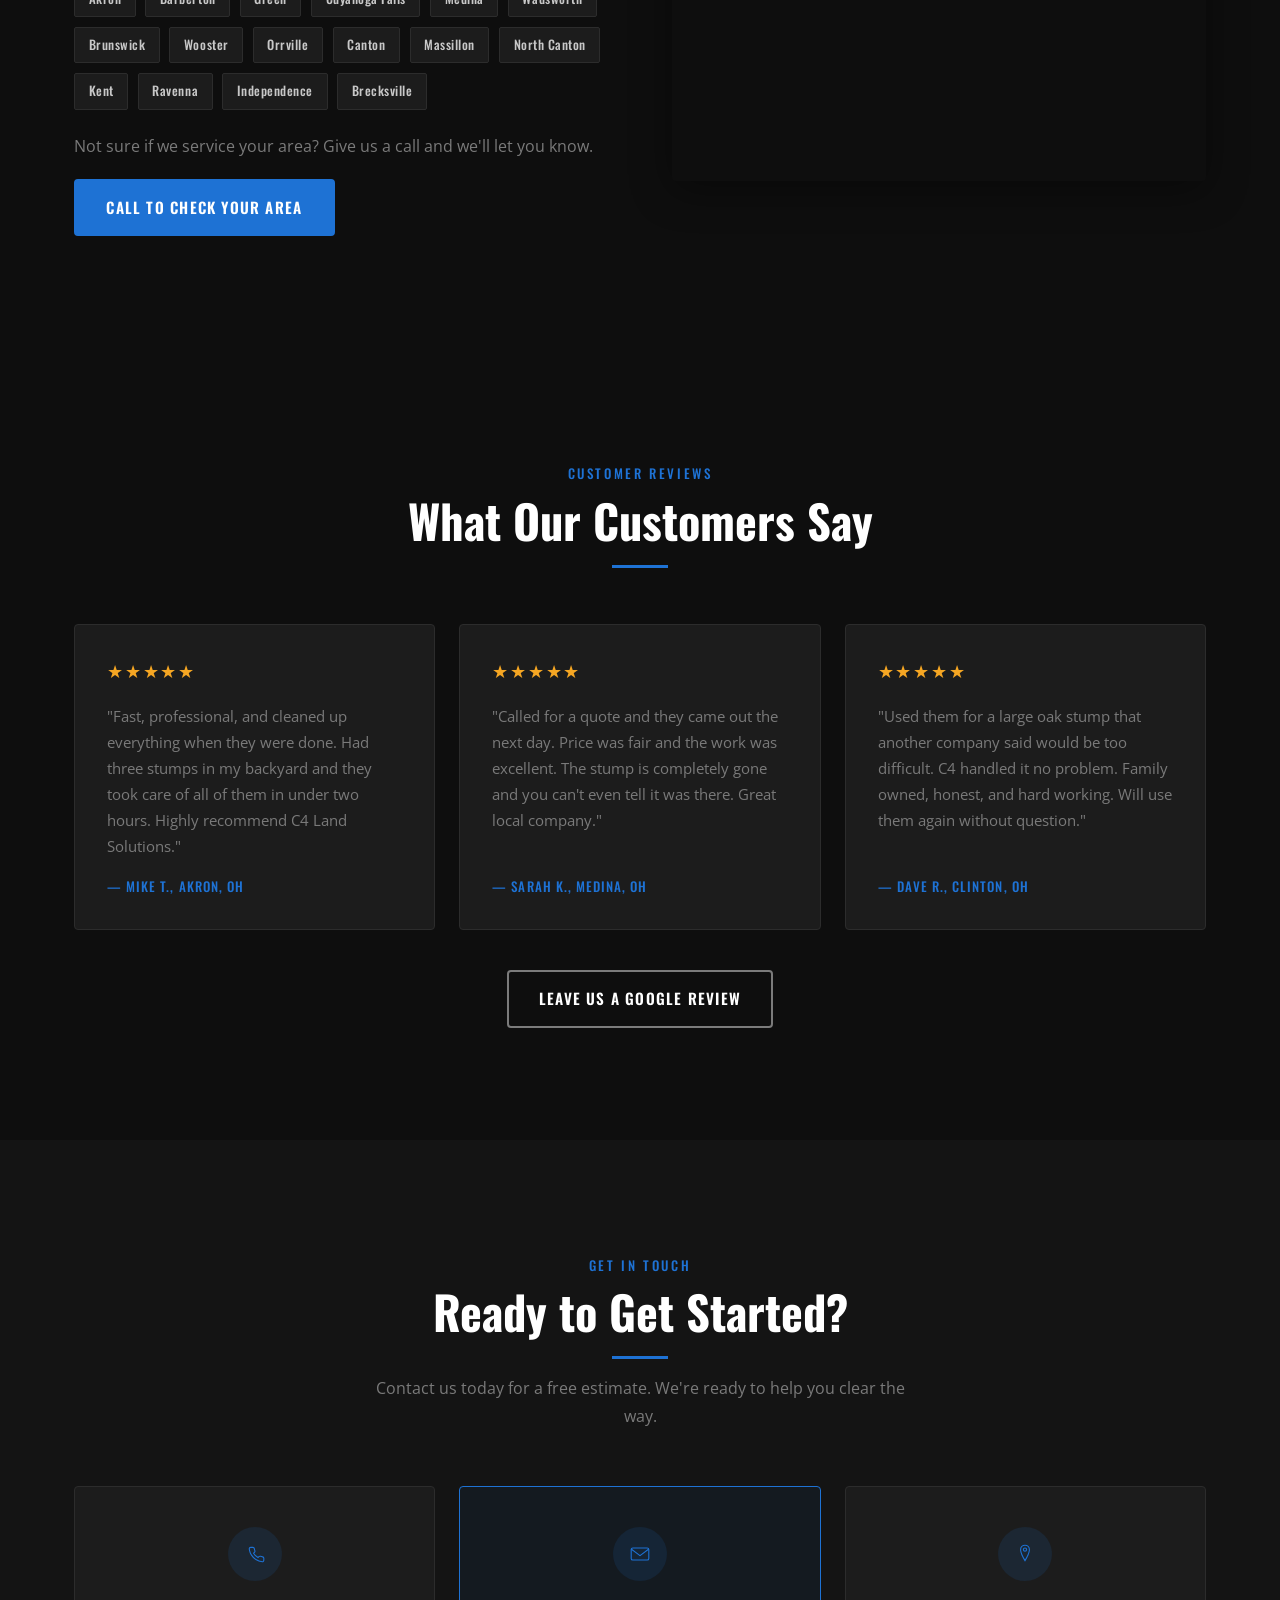
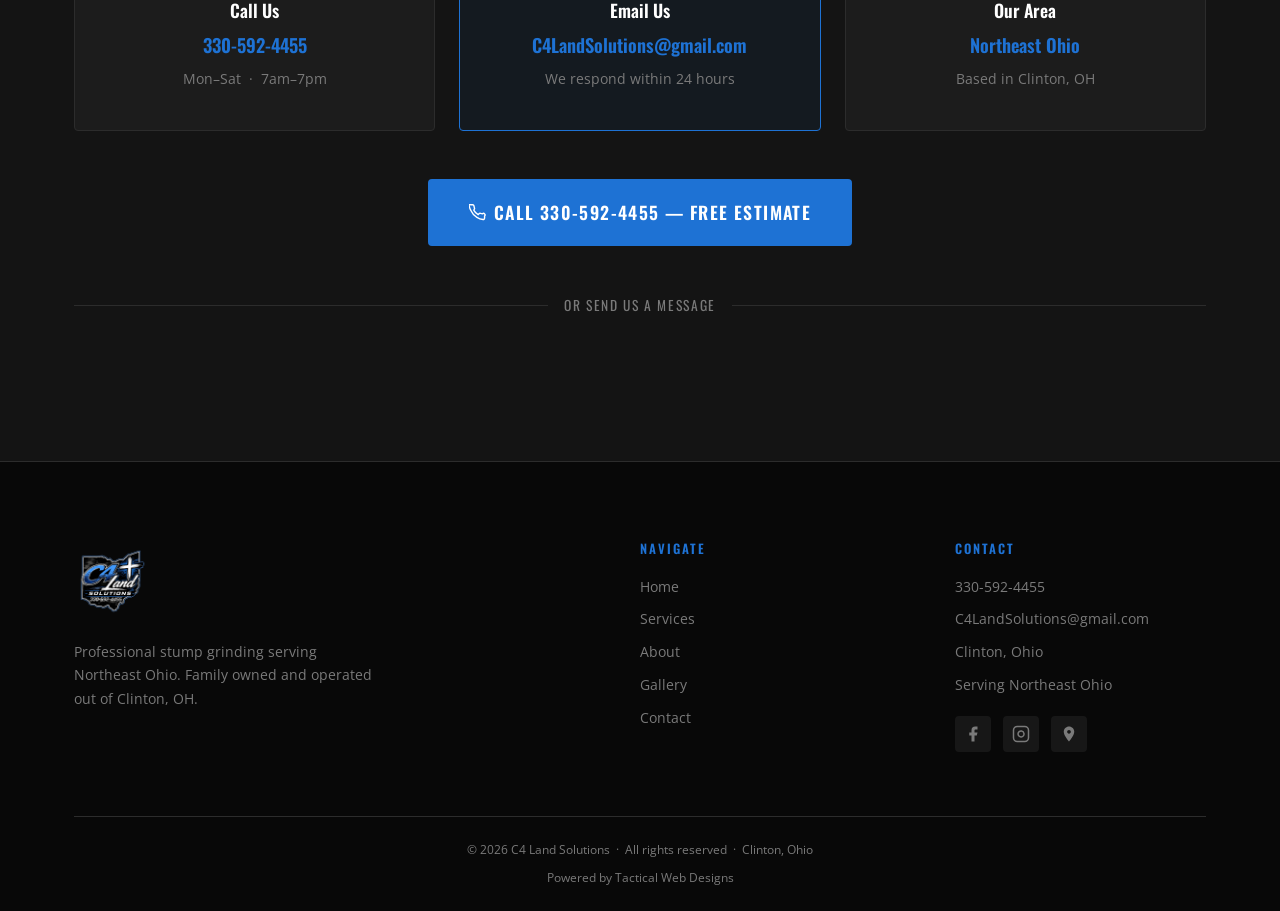
==== commit f5abcdca: "Upgrade gallery to full-resolution job photos Replace the 382x510 gallery thumbnails with properly p" ====
--- a/index.html
+++ b/index.html
@@ -349,19 +349,28 @@
       </div>
       <div class="gallery-grid">
         <div class="gallery-item">
-          <img src="images/optimized/gallery-1.webp" alt="C4 Land Solutions Rayco RG55 stump grinder set up in a residential backyard" class="gallery-img" width="382" height="510" loading="lazy">
-        </div>
-        <div class="gallery-item">
-          <img src="images/optimized/gallery-2.webp" alt="C4 Land Solutions operator grinding a stump with the Rayco RG55" class="gallery-img" width="382" height="510" loading="lazy">
-        </div>
-        <div class="gallery-item">
-          <img src="images/optimized/gallery-3.webp" alt="Stump grinding in progress near a backyard shed" class="gallery-img" width="382" height="510" loading="lazy">
-        </div>
-        <div class="gallery-item">
-          <img src="images/optimized/gallery-4.webp" alt="Rayco RG55 grinding a stump along a tree line" class="gallery-img" width="382" height="510" loading="lazy">
-        </div>
-        <div class="gallery-item">
-          <img src="images/optimized/gallery-5.webp" alt="Rayco RG55 positioned at a large stump beside a home" class="gallery-img" width="382" height="510" loading="lazy">
+          <img src="images/optimized/gallery-1.jpg" alt="C4 Land Solutions operator grinding a stump with the Rayco RG55" class="gallery-img" width="675" height="900" loading="lazy">
+        </div>
+        <div class="gallery-item">
+          <img src="images/optimized/gallery-2.jpg" alt="Large stump ground down to a mulch mound in a backyard" class="gallery-img" width="675" height="900" loading="lazy">
+        </div>
+        <div class="gallery-item">
+          <img src="images/optimized/gallery-3.jpg" alt="Rayco RG55 stump grinder positioned in a residential backyard" class="gallery-img" width="675" height="900" loading="lazy">
+        </div>
+        <div class="gallery-item">
+          <img src="images/optimized/gallery-4.jpg" alt="C4 Land Solutions grinding a stump next to a backyard deck" class="gallery-img" width="675" height="900" loading="lazy">
+        </div>
+        <div class="gallery-item">
+          <img src="images/optimized/gallery-5.jpg" alt="Large tree stump beside a sidewalk before grinding" class="gallery-img" width="675" height="900" loading="lazy">
+        </div>
+        <div class="gallery-item">
+          <img src="images/optimized/gallery-6.jpg" alt="Freshly cut stump ready for grinding" class="gallery-img" width="675" height="900" loading="lazy">
+        </div>
+        <div class="gallery-item">
+          <img src="images/optimized/gallery-7.jpg" alt="Close-up of a stump ground smooth and level" class="gallery-img" width="675" height="900" loading="lazy">
+        </div>
+        <div class="gallery-item">
+          <img src="images/optimized/gallery-8.jpg" alt="Close-up detail of a finished stump grind" class="gallery-img" width="675" height="900" loading="lazy">
         </div>
       </div>
 
--- a/css/styles.css
+++ b/css/styles.css
@@ -528,7 +528,7 @@
 
 .gallery-grid {
   display: grid;
-  grid-template-columns: repeat(5, 1fr);
+  grid-template-columns: repeat(4, 1fr);
   gap: 0.9rem;
 }
 
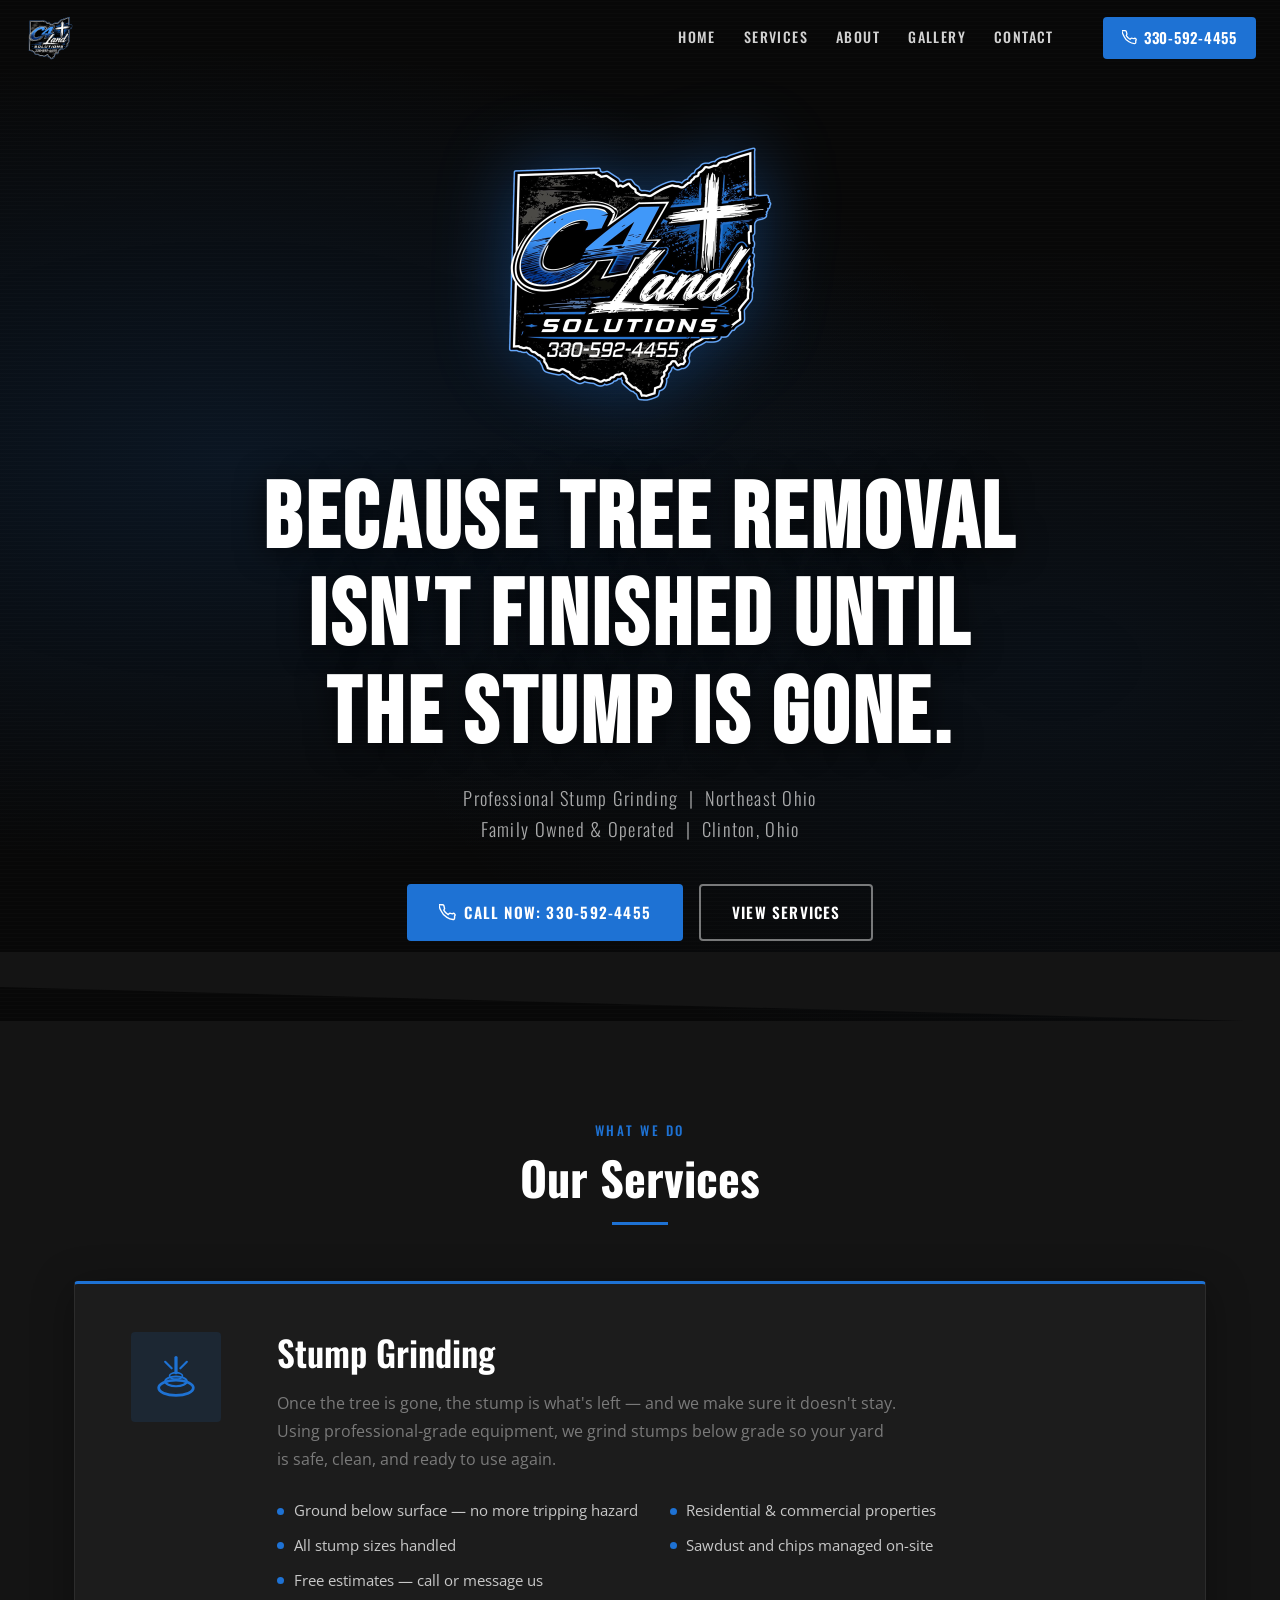
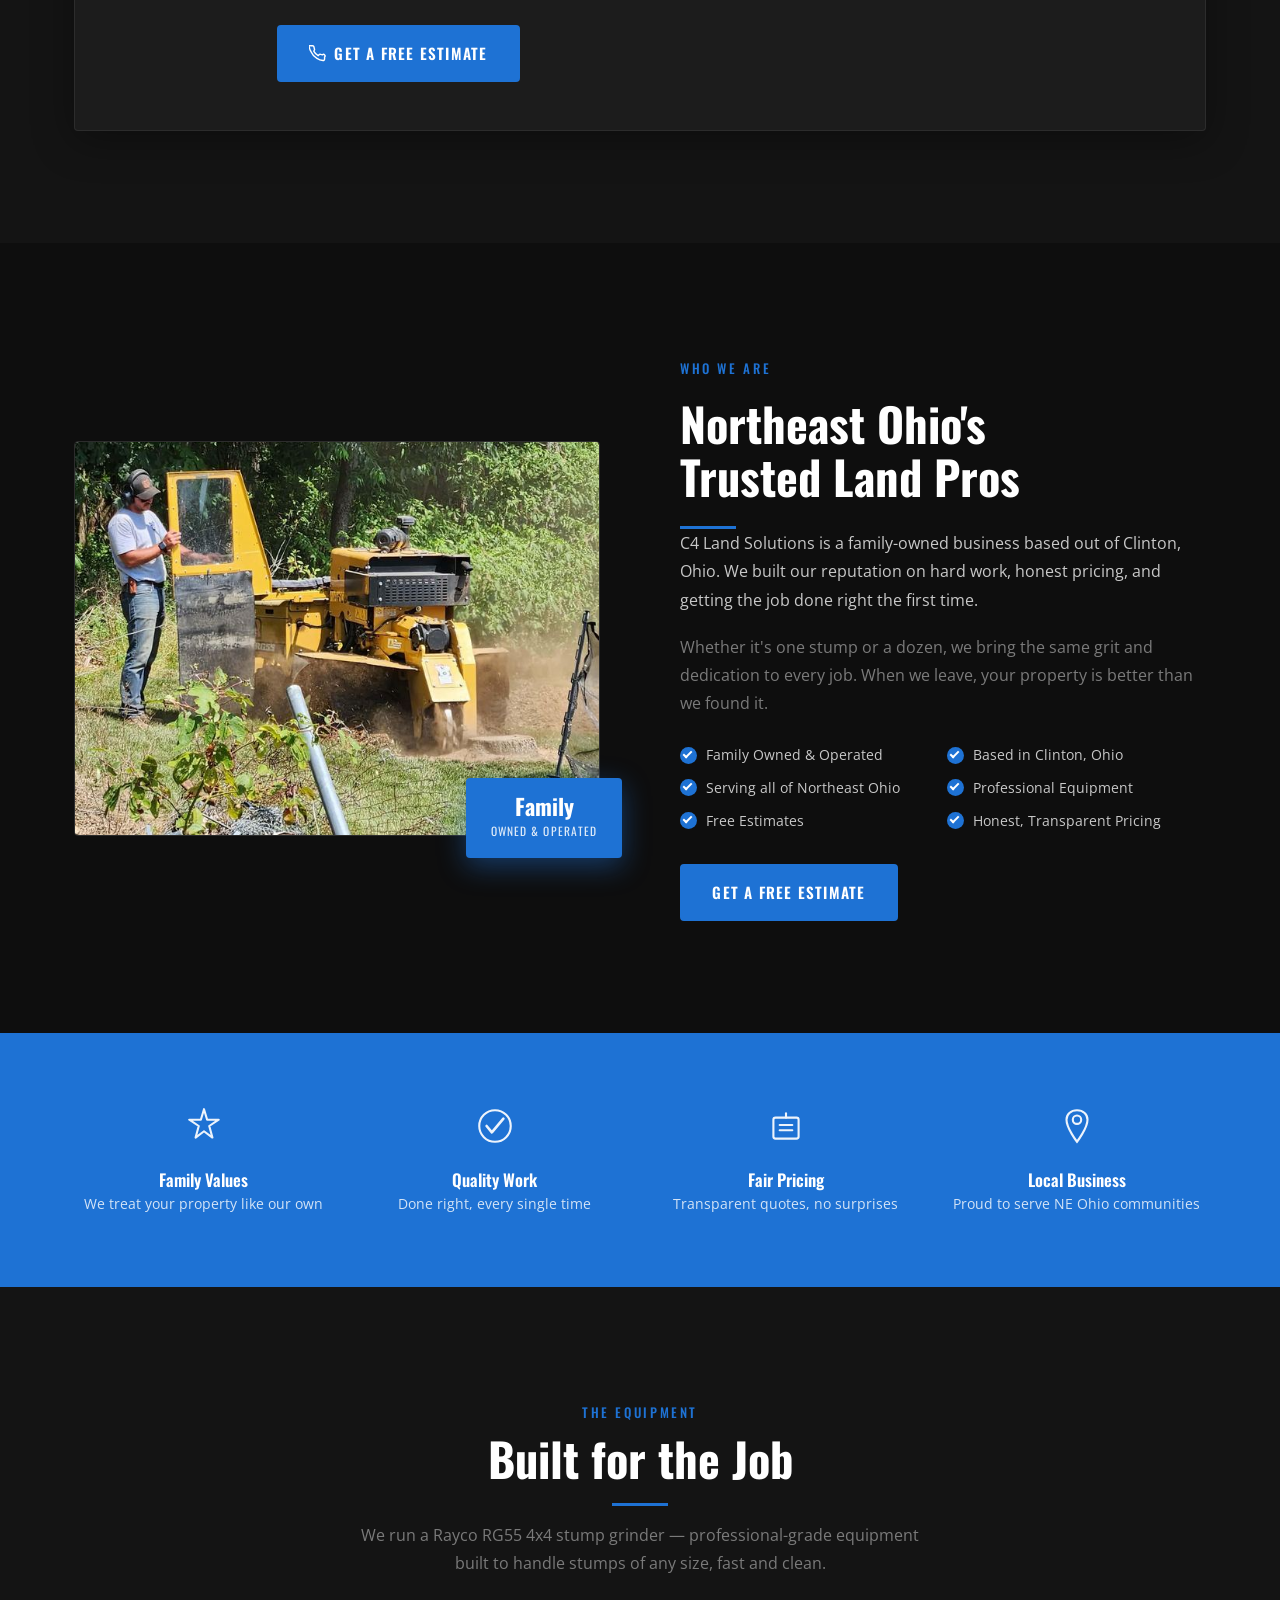
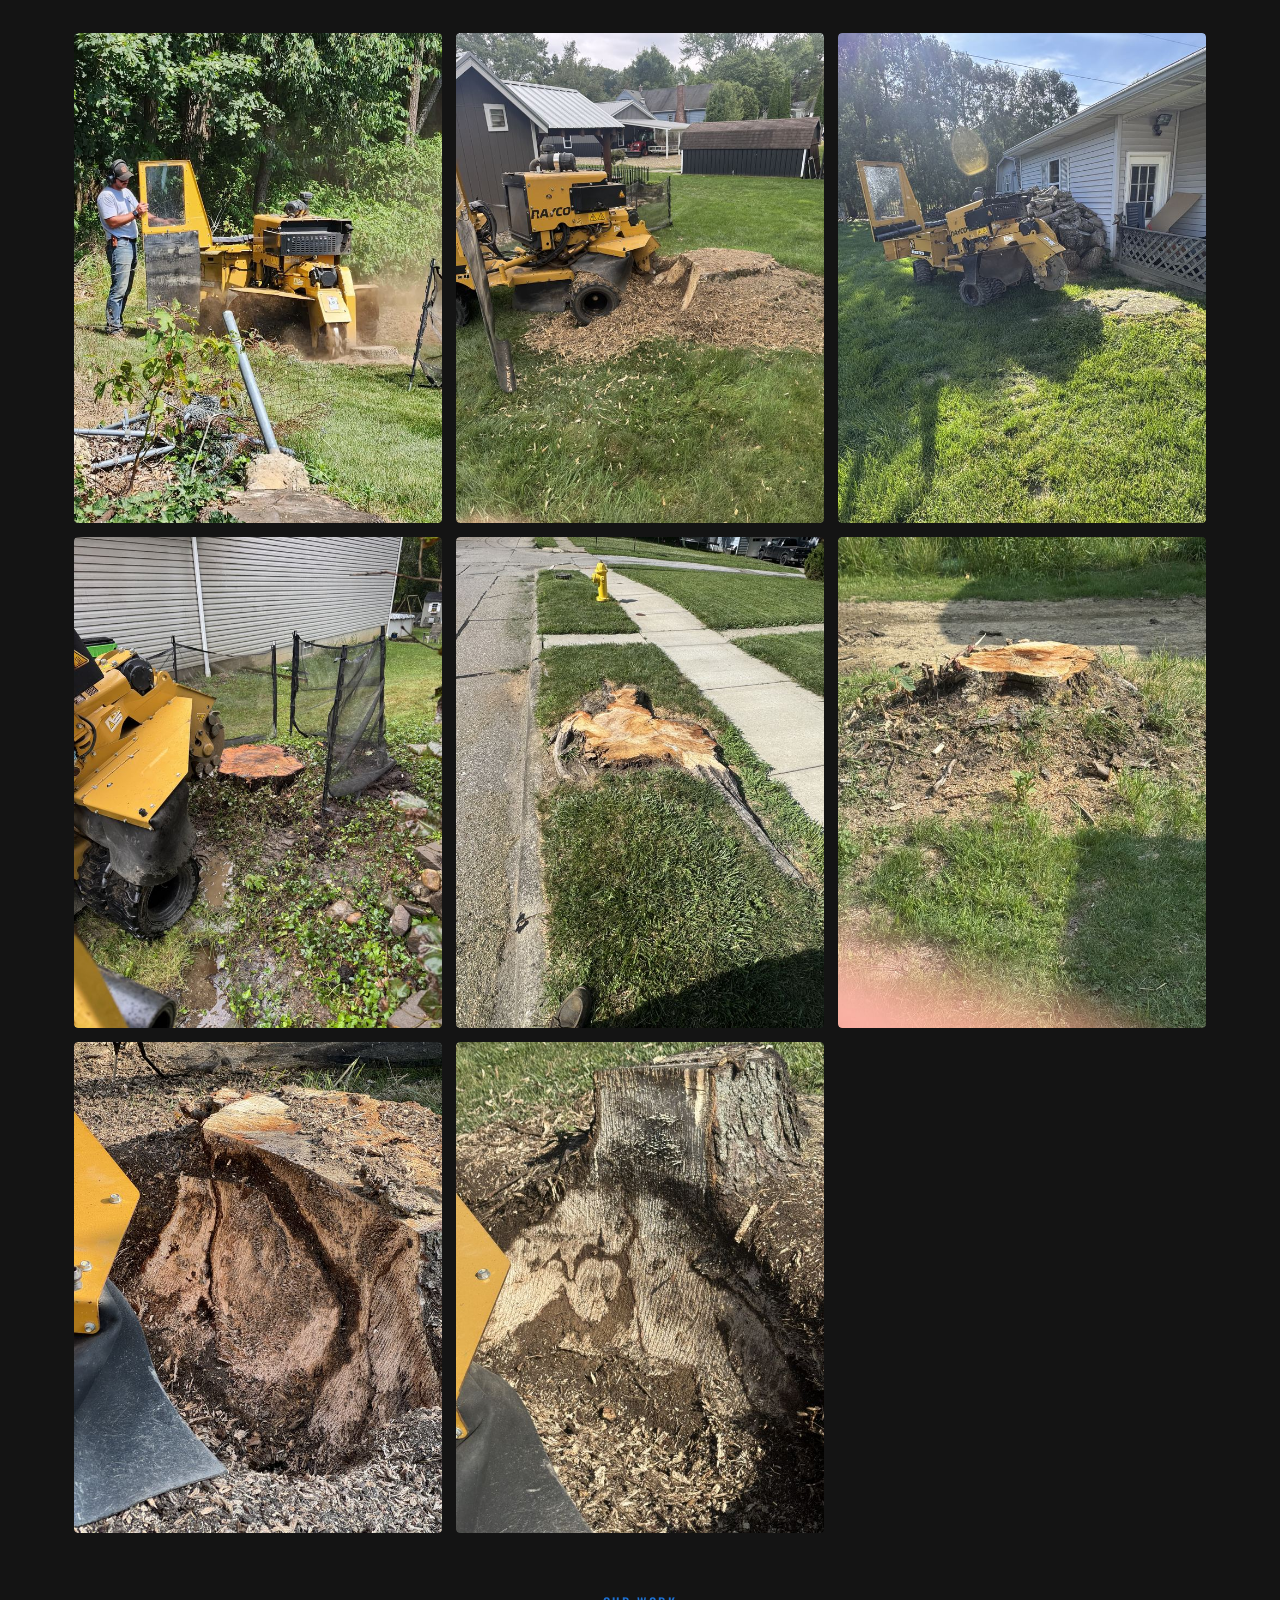
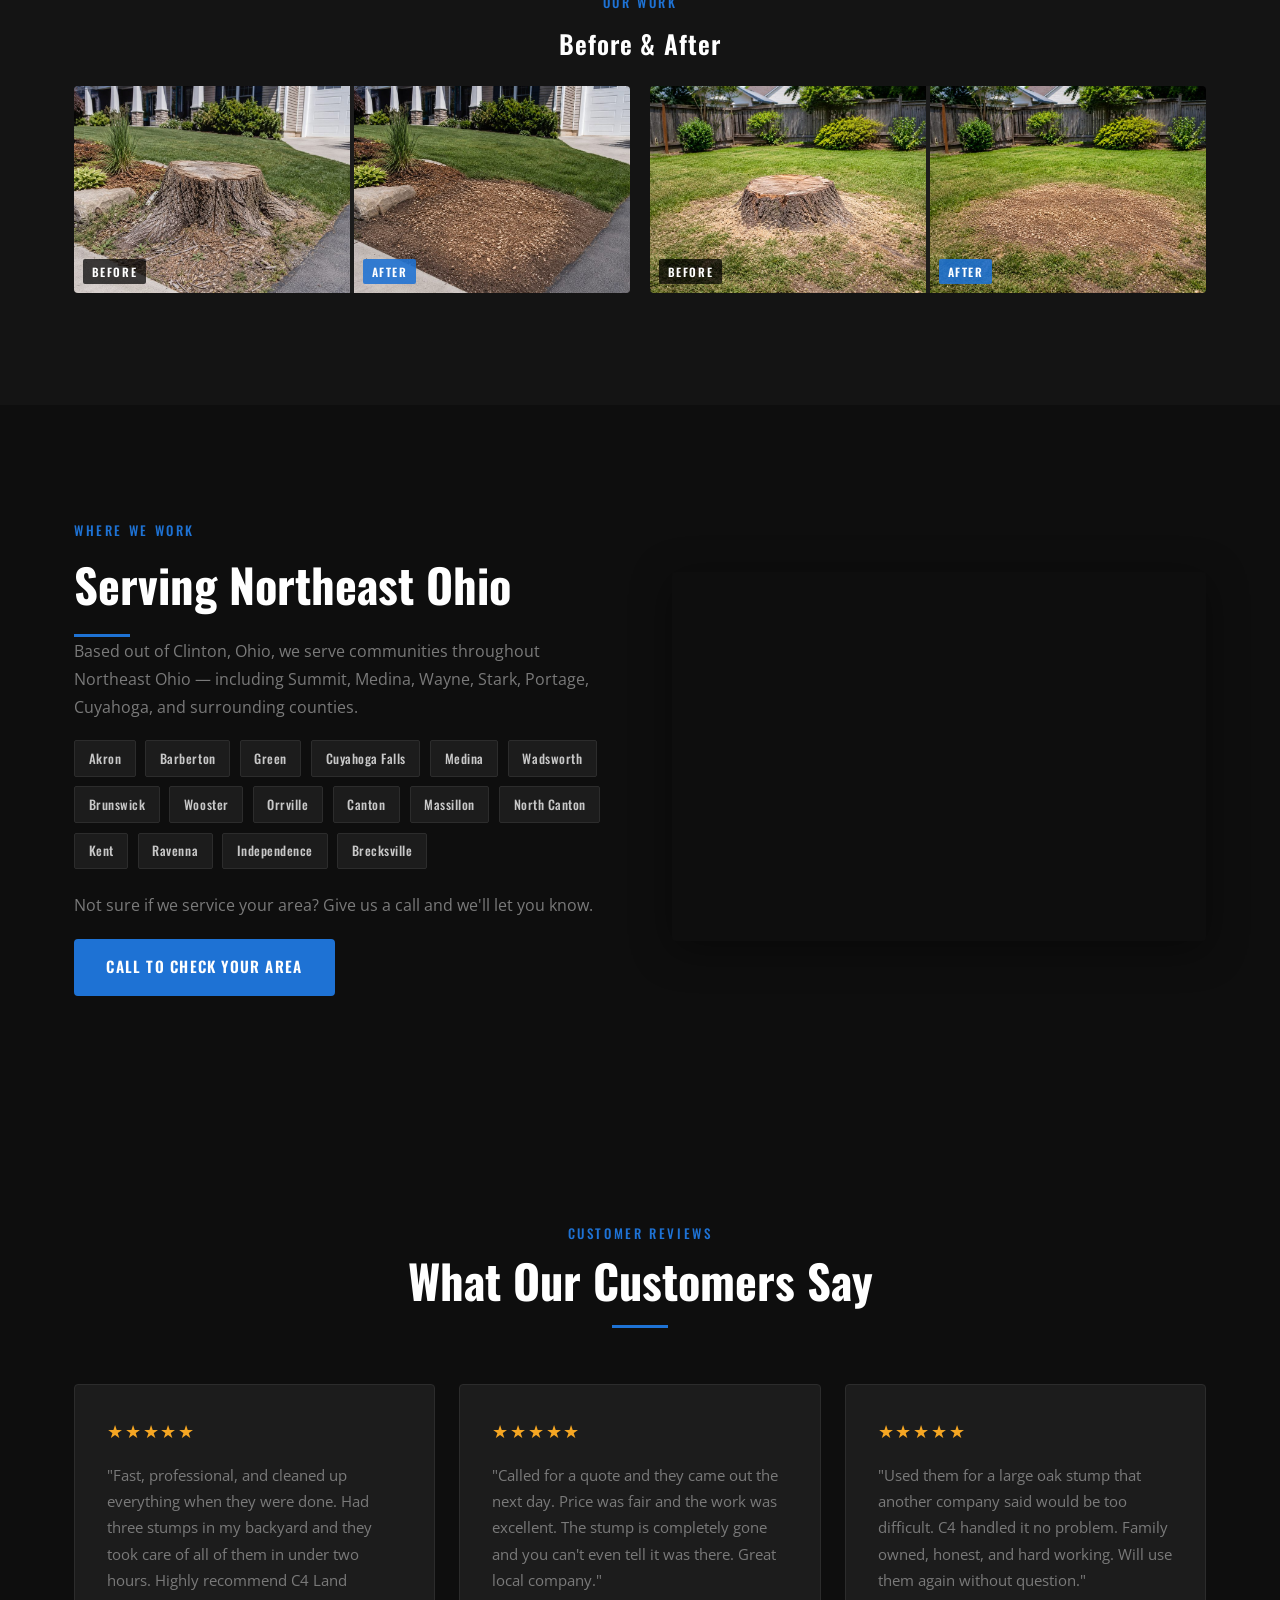
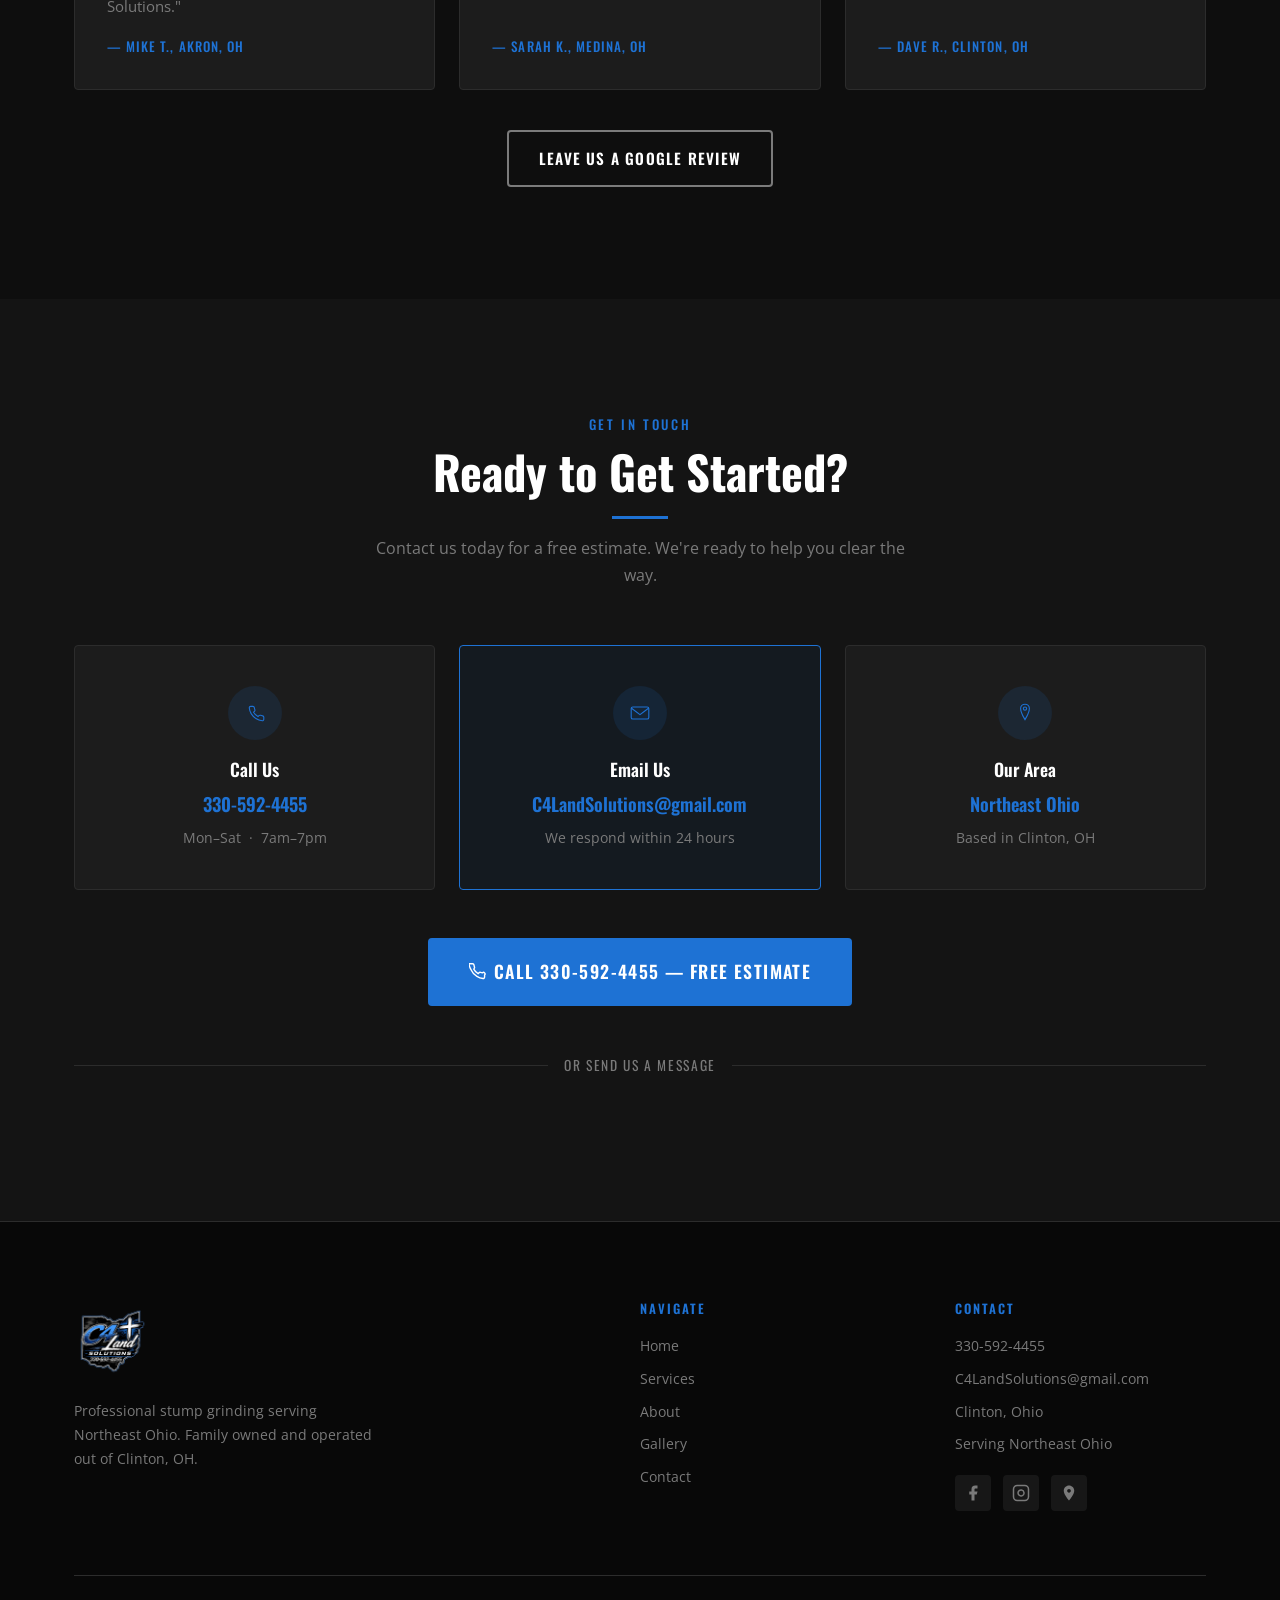
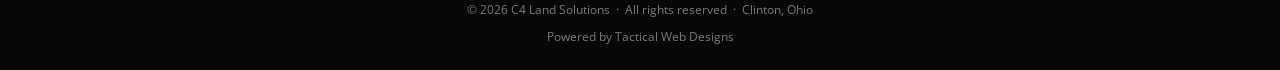
==== commit 957c27fc: "Clean up unused images, enlarge gallery, fix estimate CTA anchor - Remove 14 unused image files: 11 " ====
--- a/index.html
+++ b/index.html
@@ -270,7 +270,7 @@
       <div class="about-grid">
         <div class="about-media">
           <div class="about-img-box">
-            <img src="images/optimized/grinder-2.jpg" alt="C4 Land Solutions stump grinding equipment at work" class="about-img" width="1000" height="750" loading="lazy">
+            <img src="images/optimized/gallery-1.jpg" alt="C4 Land Solutions operator grinding a stump with the Rayco RG55" class="about-img" width="675" height="900" loading="lazy">
           </div>
           <div class="about-badge">
             <span class="badge-top">Family</span>
@@ -531,7 +531,7 @@
         </a>
       </div>
 
-      <div class="contact-form-wrap">
+      <div class="contact-form-wrap" id="contact-form">
         <div class="form-divider">
           <span>Or send us a message</span>
         </div>
--- a/css/styles.css
+++ b/css/styles.css
@@ -528,7 +528,7 @@
 
 .gallery-grid {
   display: grid;
-  grid-template-columns: repeat(4, 1fr);
+  grid-template-columns: repeat(3, 1fr);
   gap: 0.9rem;
 }
 
@@ -1024,10 +1024,6 @@
 
   .service-feature { flex-direction: column; gap: 2rem; padding: 2.25rem; }
 
-  .gallery-grid {
-    grid-template-columns: repeat(3, 1fr);
-  }
-
   .contact-cards {
     grid-template-columns: 1fr;
     max-width: 380px;
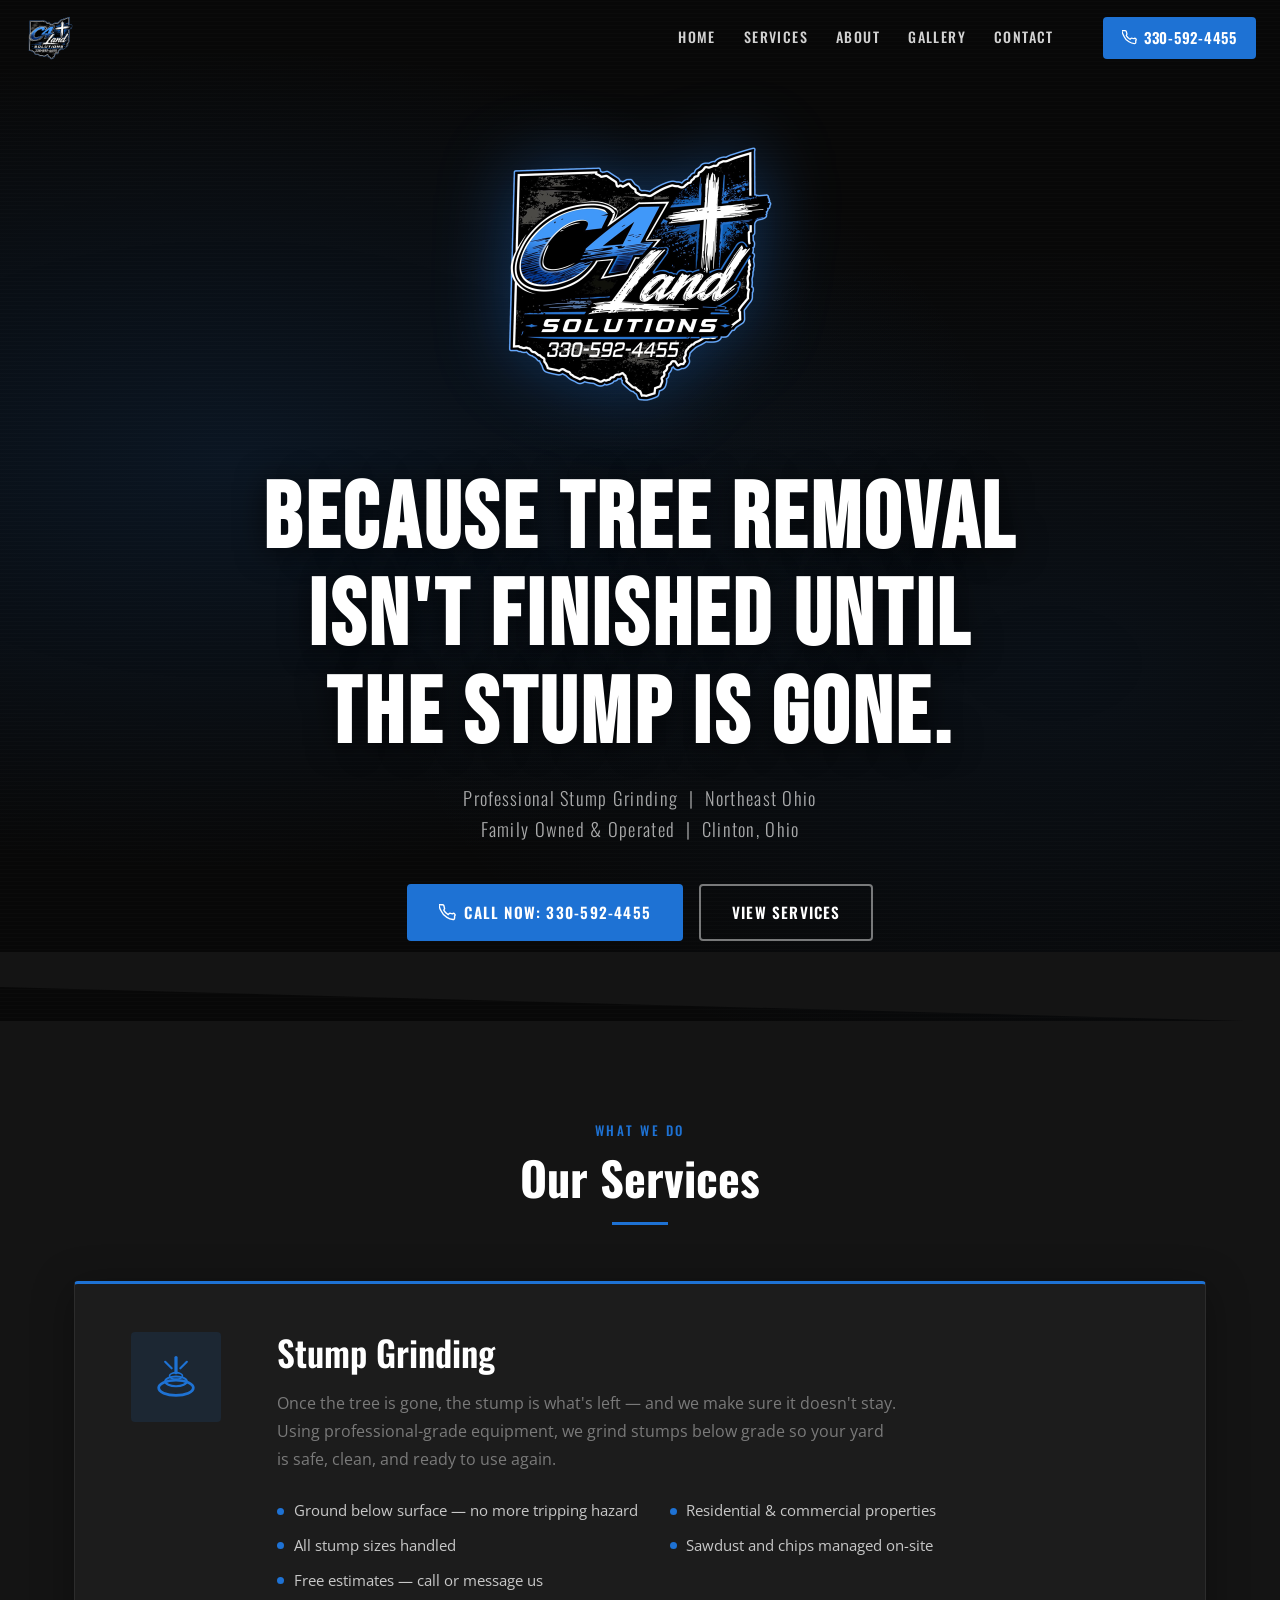
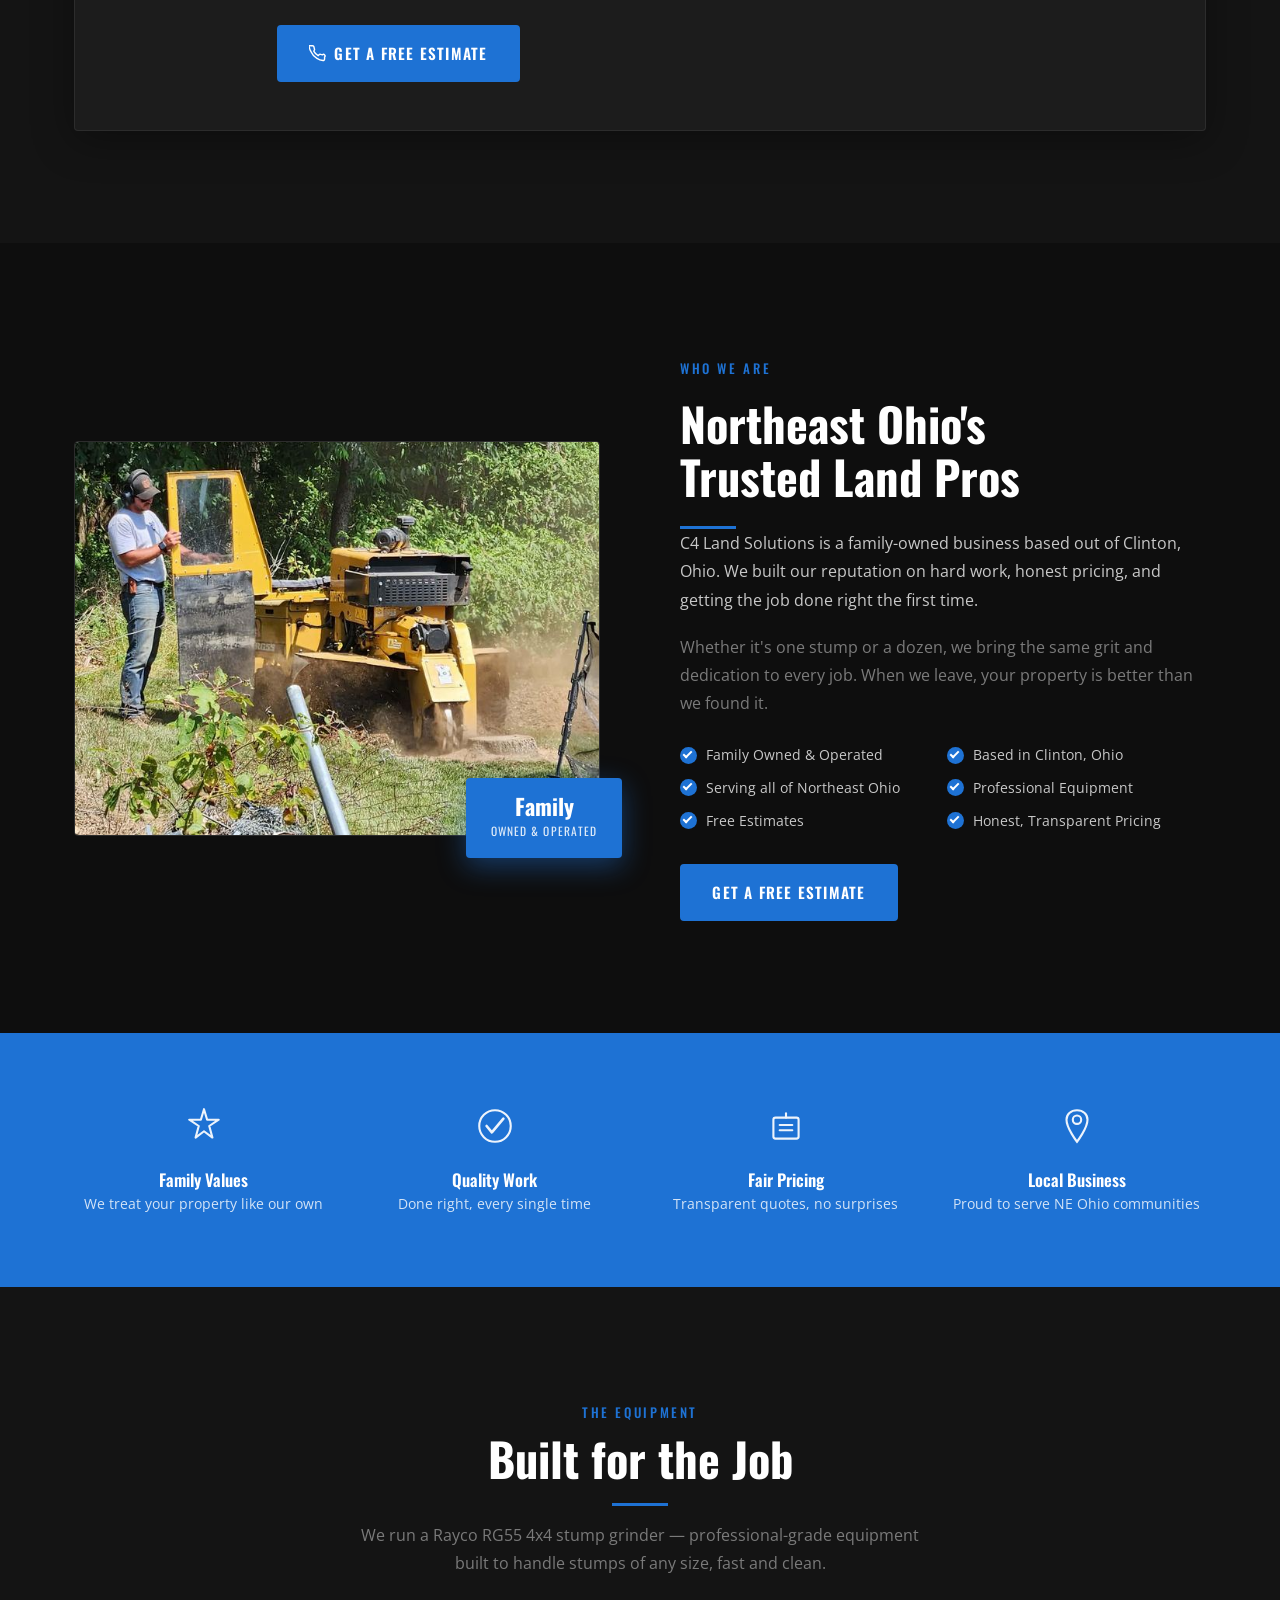
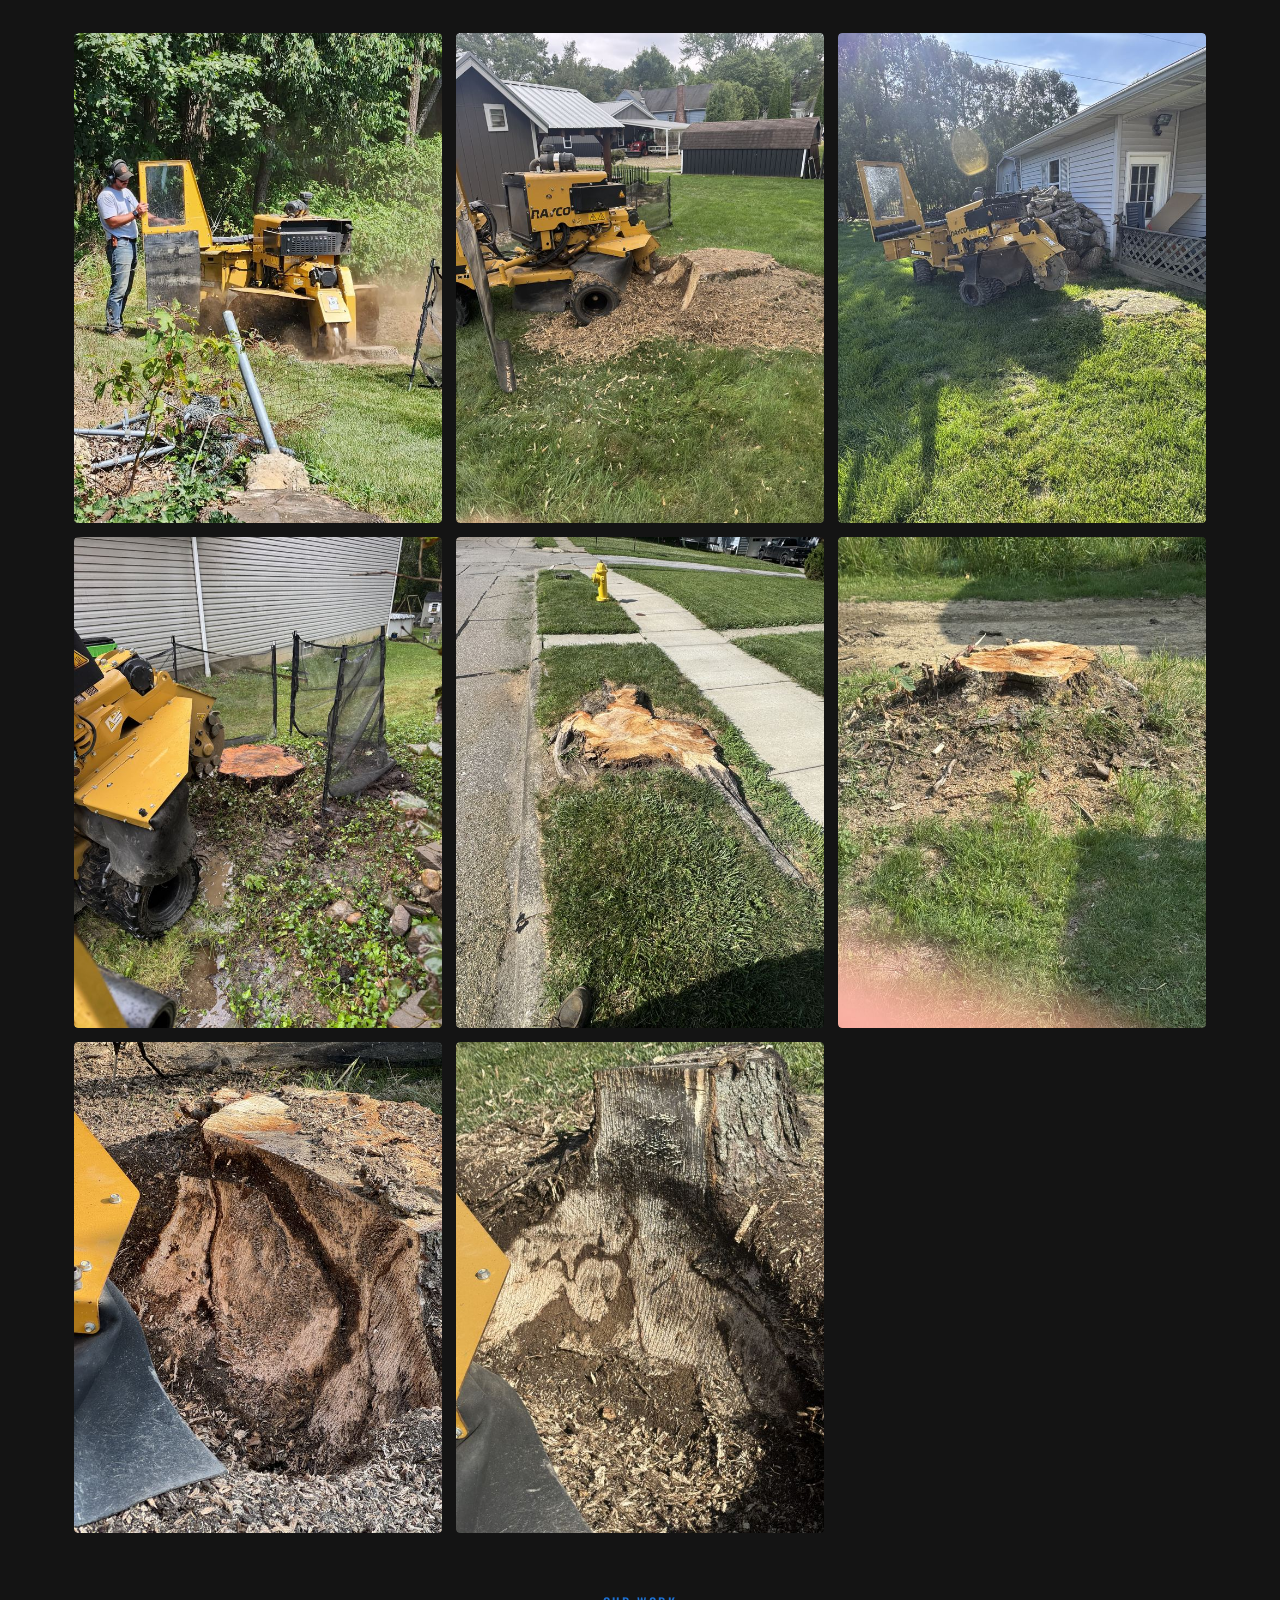
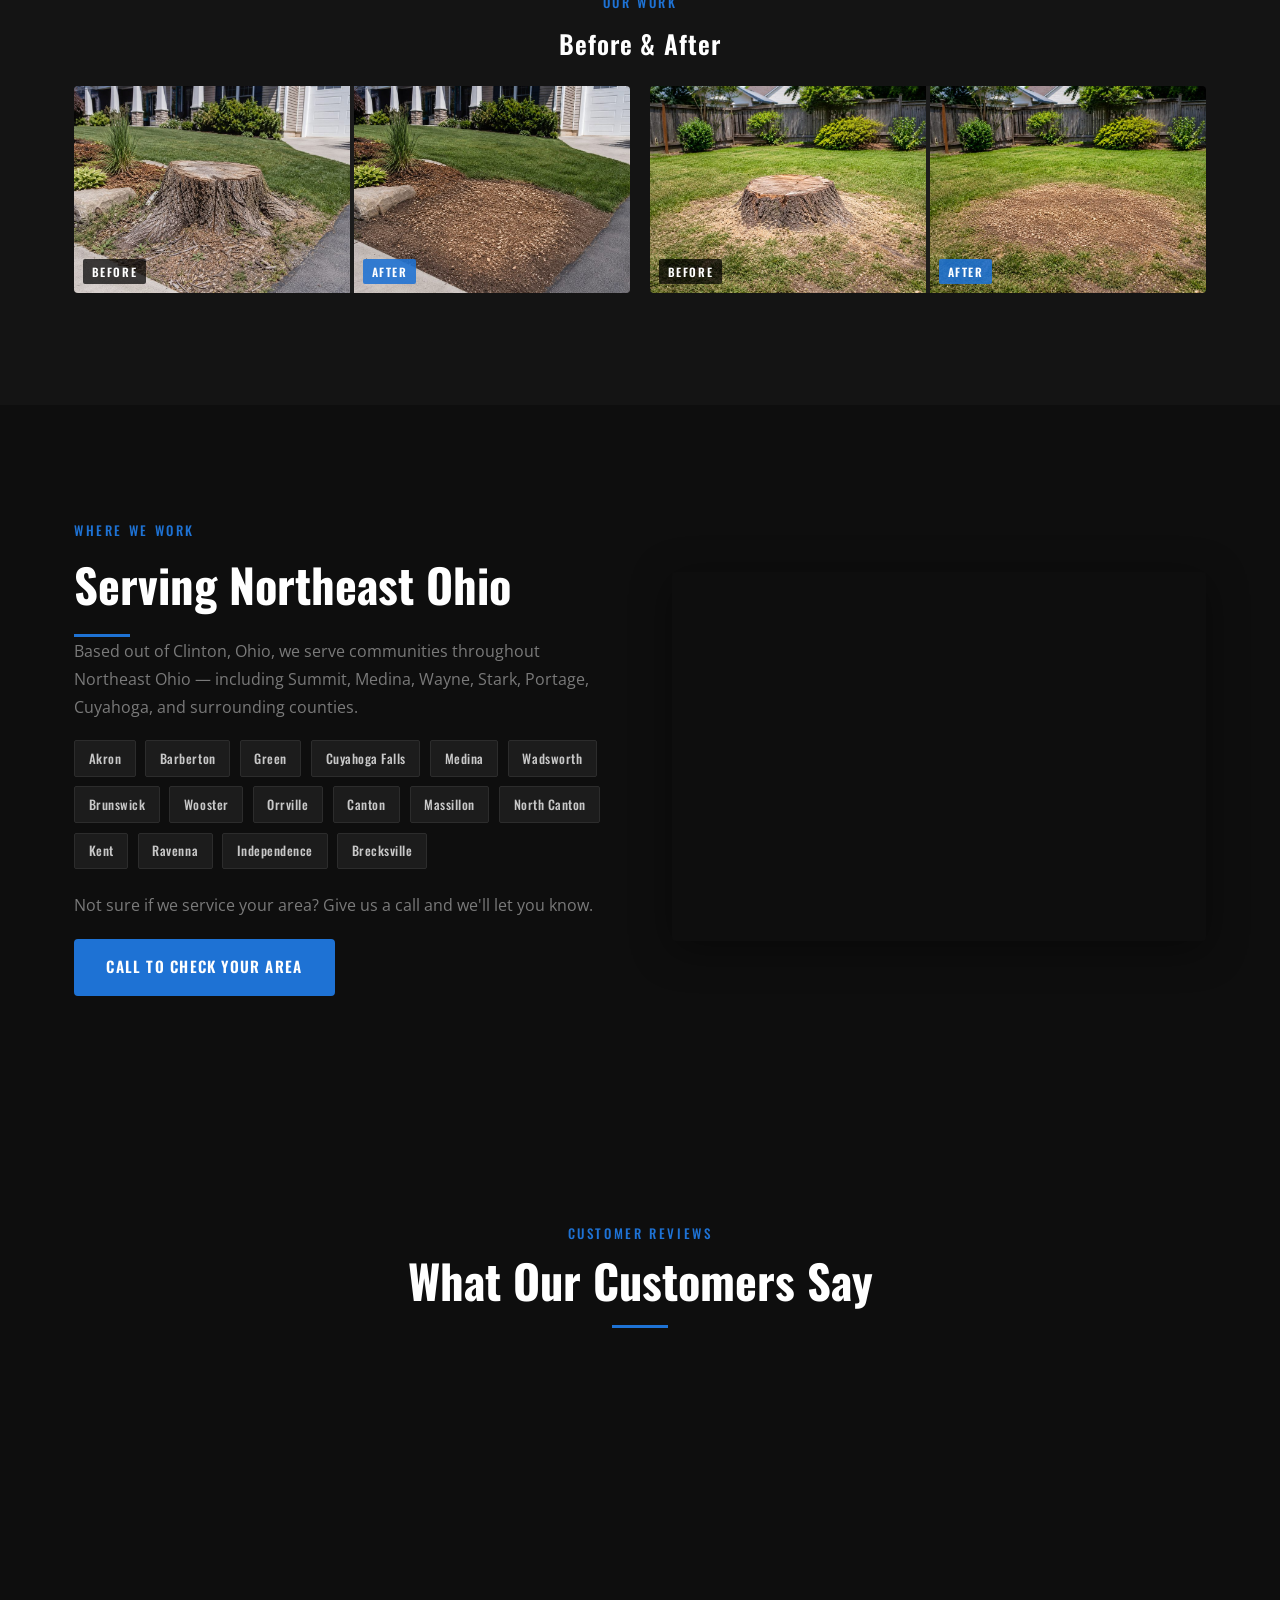
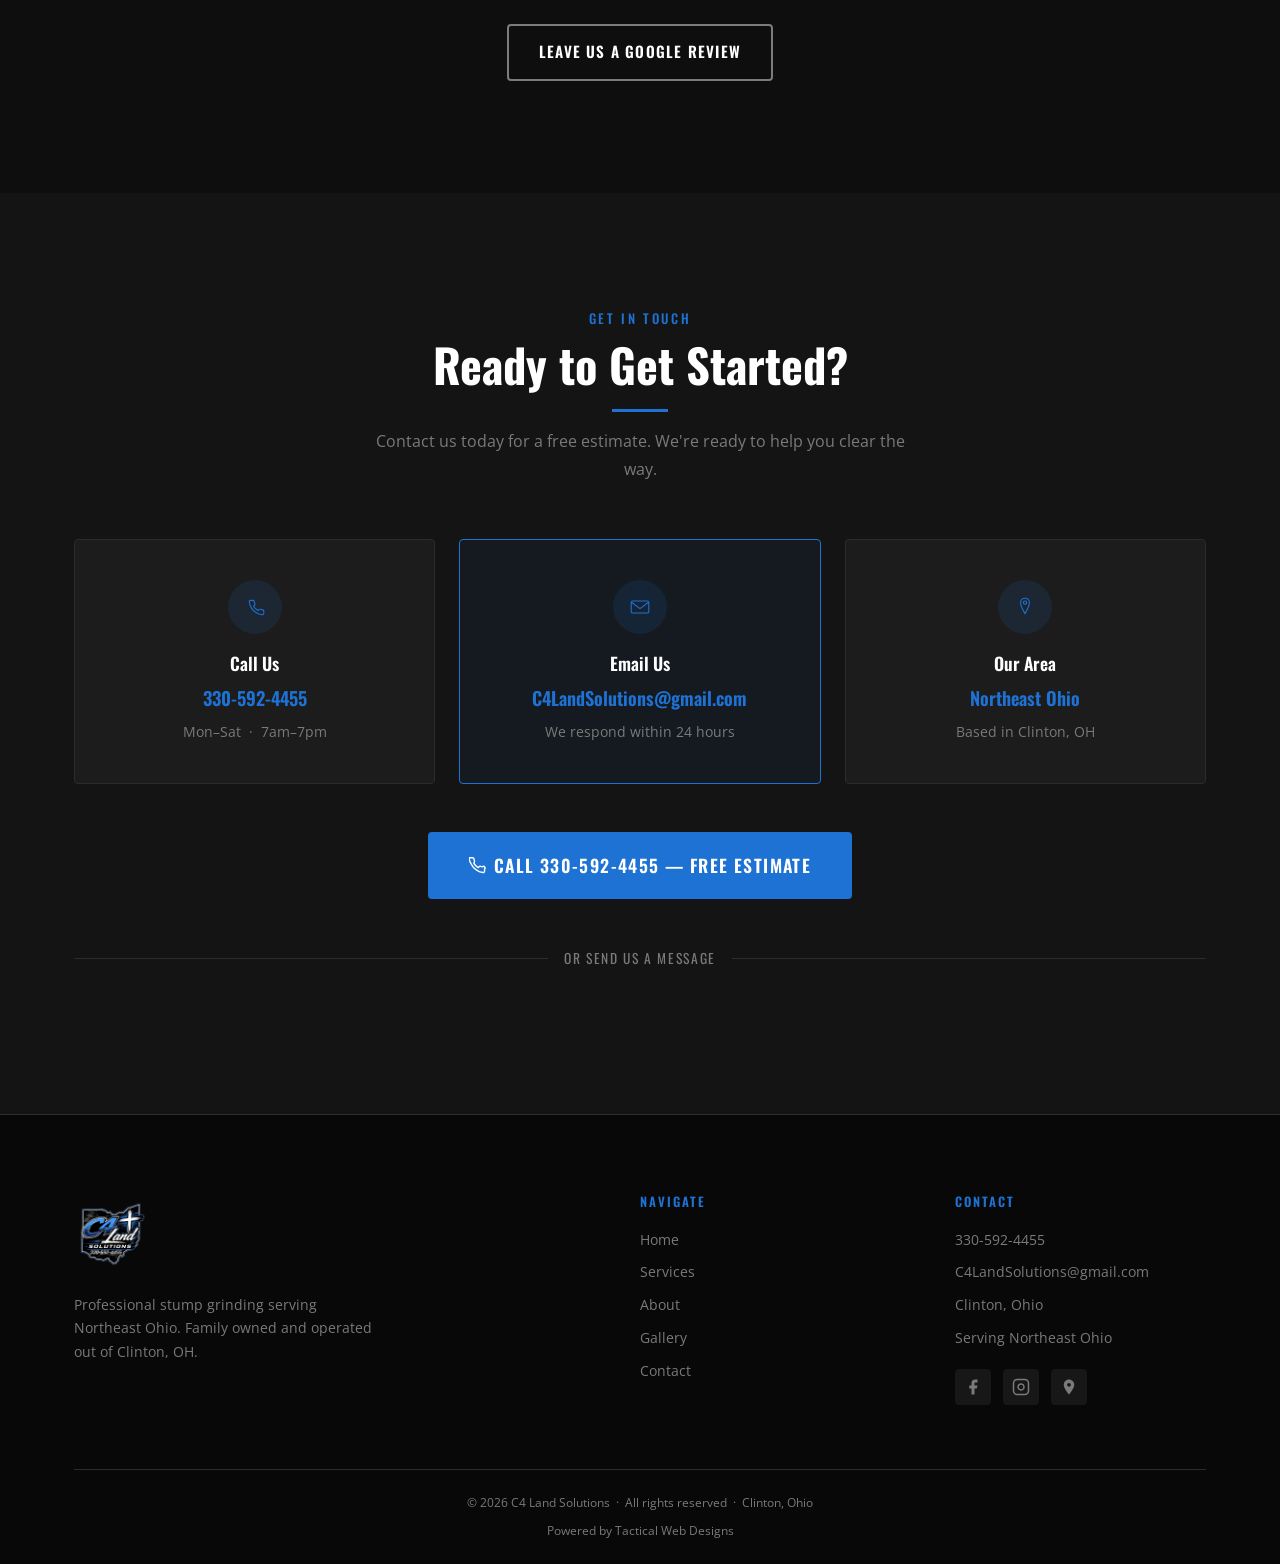
==== commit 190369cd: "Add live Google reviews widget, remove placeholder testimonials Replace hardcoded testimonials on ho" ====
--- a/index.html
+++ b/index.html
@@ -65,31 +65,6 @@
       "opens": "07:00",
       "closes": "19:00"
     },
-    "aggregateRating": {
-      "@type": "AggregateRating",
-      "ratingValue": "5.0",
-      "reviewCount": "3"
-    },
-    "review": [
-      {
-        "@type": "Review",
-        "reviewRating": { "@type": "Rating", "ratingValue": "5" },
-        "author": { "@type": "Person", "name": "Mike T." },
-        "reviewBody": "Fast, professional, and cleaned up everything when they were done. Had three stumps in my backyard and they took care of all of them in under two hours. Highly recommend C4 Land Solutions."
-      },
-      {
-        "@type": "Review",
-        "reviewRating": { "@type": "Rating", "ratingValue": "5" },
-        "author": { "@type": "Person", "name": "Sarah K." },
-        "reviewBody": "Called for a quote and they came out the next day. Price was fair and the work was excellent. The stump is completely gone and you can't even tell it was there. Great local company."
-      },
-      {
-        "@type": "Review",
-        "reviewRating": { "@type": "Rating", "ratingValue": "5" },
-        "author": { "@type": "Person", "name": "Dave R." },
-        "reviewBody": "Used them for a large oak stump that another company said would be too difficult. C4 handled it no problem. Family owned, honest, and hard working. Will use them again without question."
-      }
-    ],
     "areaServed": [
       { "@type": "County", "name": "Summit County", "addressRegion": "OH" },
       { "@type": "County", "name": "Medina County", "addressRegion": "OH" },
@@ -458,22 +433,9 @@
         <h2>What Our Customers Say</h2>
         <div class="divider"></div>
       </div>
-      <div class="testimonial-grid">
-        <div class="testimonial-card">
-          <div class="testimonial-stars">&#9733;&#9733;&#9733;&#9733;&#9733;</div>
-          <p>"Fast, professional, and cleaned up everything when they were done. Had three stumps in my backyard and they took care of all of them in under two hours. Highly recommend C4 Land Solutions."</p>
-          <div class="testimonial-author">— Mike T., Akron, OH</div>
-        </div>
-        <div class="testimonial-card">
-          <div class="testimonial-stars">&#9733;&#9733;&#9733;&#9733;&#9733;</div>
-          <p>"Called for a quote and they came out the next day. Price was fair and the work was excellent. The stump is completely gone and you can't even tell it was there. Great local company."</p>
-          <div class="testimonial-author">— Sarah K., Medina, OH</div>
-        </div>
-        <div class="testimonial-card">
-          <div class="testimonial-stars">&#9733;&#9733;&#9733;&#9733;&#9733;</div>
-          <p>"Used them for a large oak stump that another company said would be too difficult. C4 handled it no problem. Family owned, honest, and hard working. Will use them again without question."</p>
-          <div class="testimonial-author">— Dave R., Clinton, OH</div>
-        </div>
+      <div class="reviews-widget">
+        <div data-twd-reviews="c4-land-solutions-llc-amHA9OAi"></div>
+        <script src="https://tactical-web-designs-reviews.vercel.app/widget.js" data-widget="c4-land-solutions-llc-amHA9OAi" async></script>
       </div>
       <div class="testimonial-cta">
         <a href="https://maps.app.goo.gl/whYMiTppYNXz398WA" target="_blank" rel="noopener" class="btn btn-outline">Leave Us a Google Review</a>
--- a/css/styles.css
+++ b/css/styles.css
@@ -759,43 +759,10 @@
   padding: 7rem 0;
 }
 
-.testimonial-grid {
-  display: grid;
-  grid-template-columns: repeat(3, 1fr);
-  gap: 1.5rem;
-  margin-bottom: 2.5rem;
-}
-
-.testimonial-card {
-  background: var(--dark-3);
-  border: 1px solid var(--border);
-  border-radius: var(--radius);
-  padding: 2rem;
-  display: flex;
-  flex-direction: column;
-  gap: 1rem;
-}
-
-.testimonial-stars {
-  color: #f5a623;
-  font-size: 1.1rem;
-  letter-spacing: 0.1em;
-}
-
-.testimonial-card p {
-  color: var(--muted);
-  font-size: 0.93rem;
-  line-height: 1.75;
-  flex: 1;
-}
-
-.testimonial-author {
-  font-family: 'Oswald', sans-serif;
-  font-size: 0.82rem;
-  font-weight: 500;
-  letter-spacing: 0.08em;
-  color: var(--blue);
-  text-transform: uppercase;
+.reviews-widget {
+  max-width: 1100px;
+  margin: 0 auto 2.5rem;
+  min-height: 200px;
 }
 
 .testimonial-cta {
@@ -994,7 +961,6 @@
 @media (max-width: 900px) {
   .ba-grid { grid-template-columns: 1fr; }
   .area-grid { grid-template-columns: 1fr; gap: 2.5rem; }
-  .testimonial-grid { grid-template-columns: 1fr; }
 }
 
 @media (max-width: 768px) {
